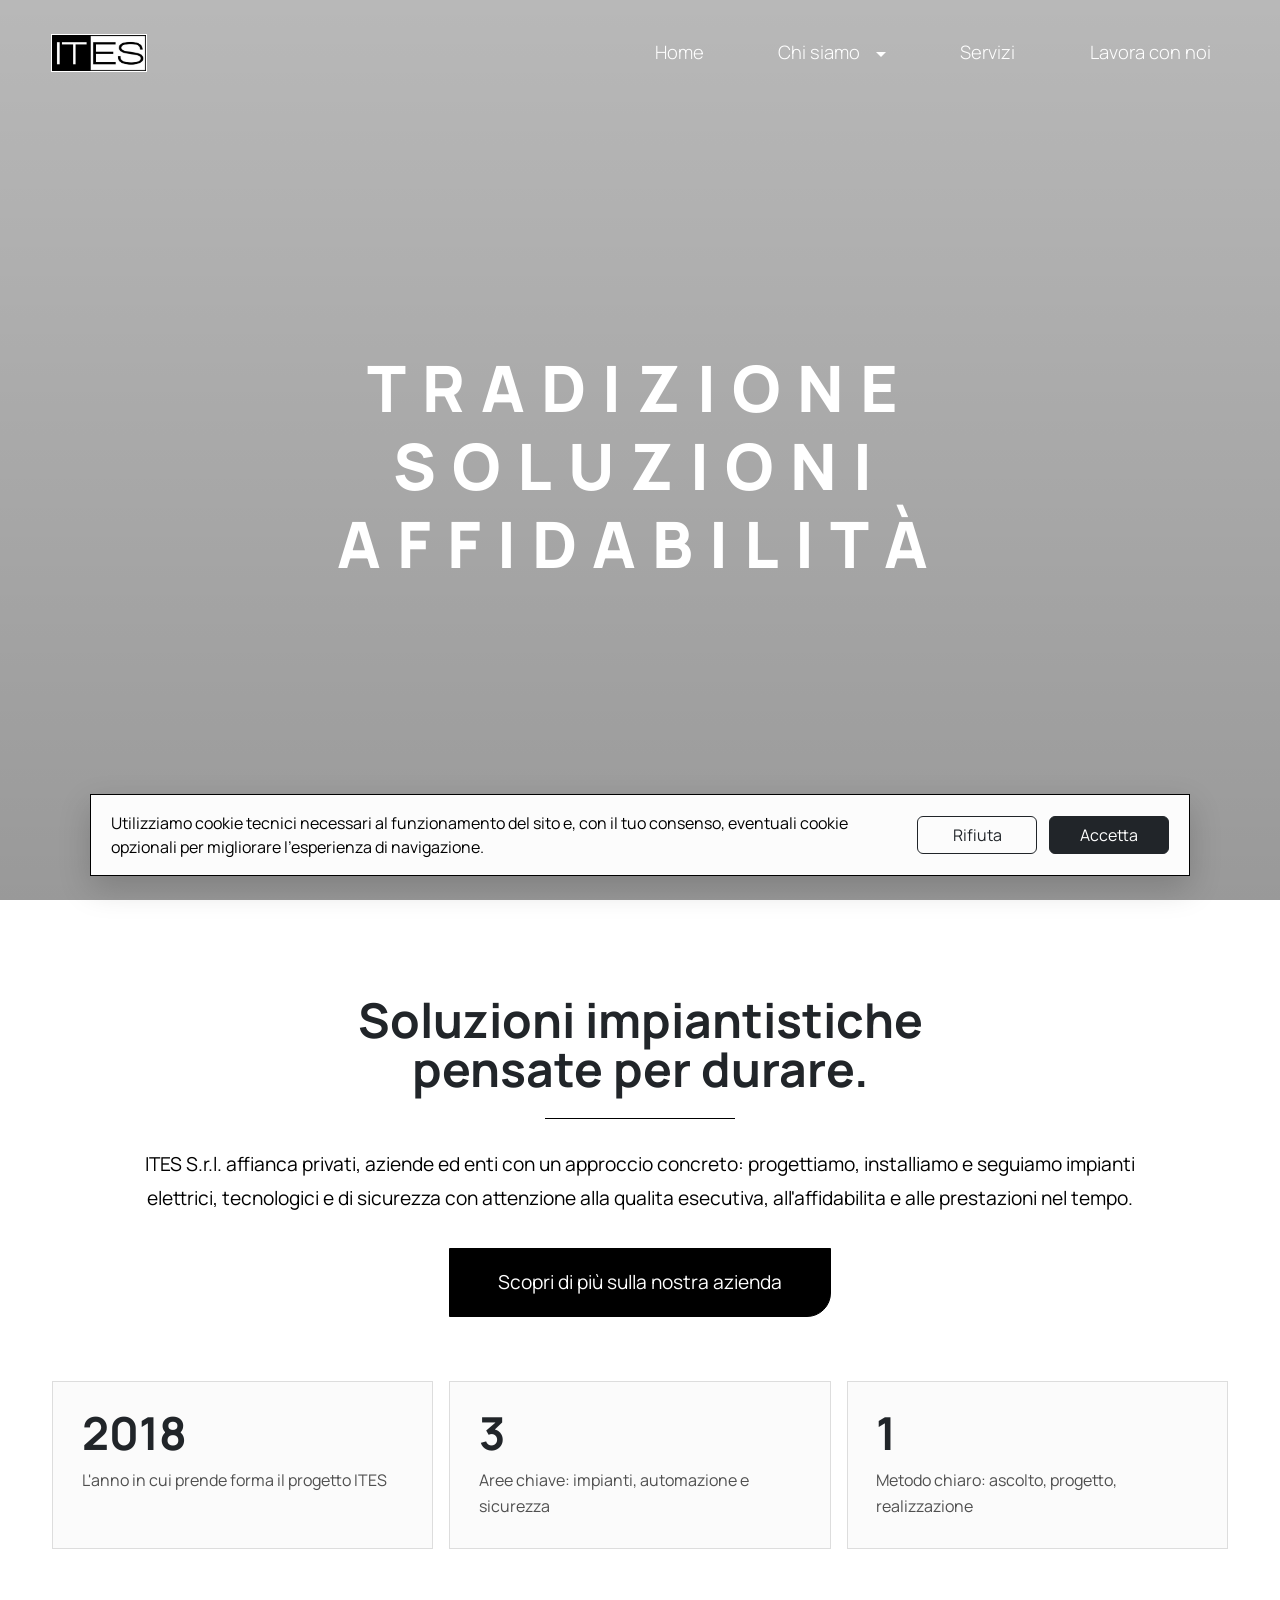
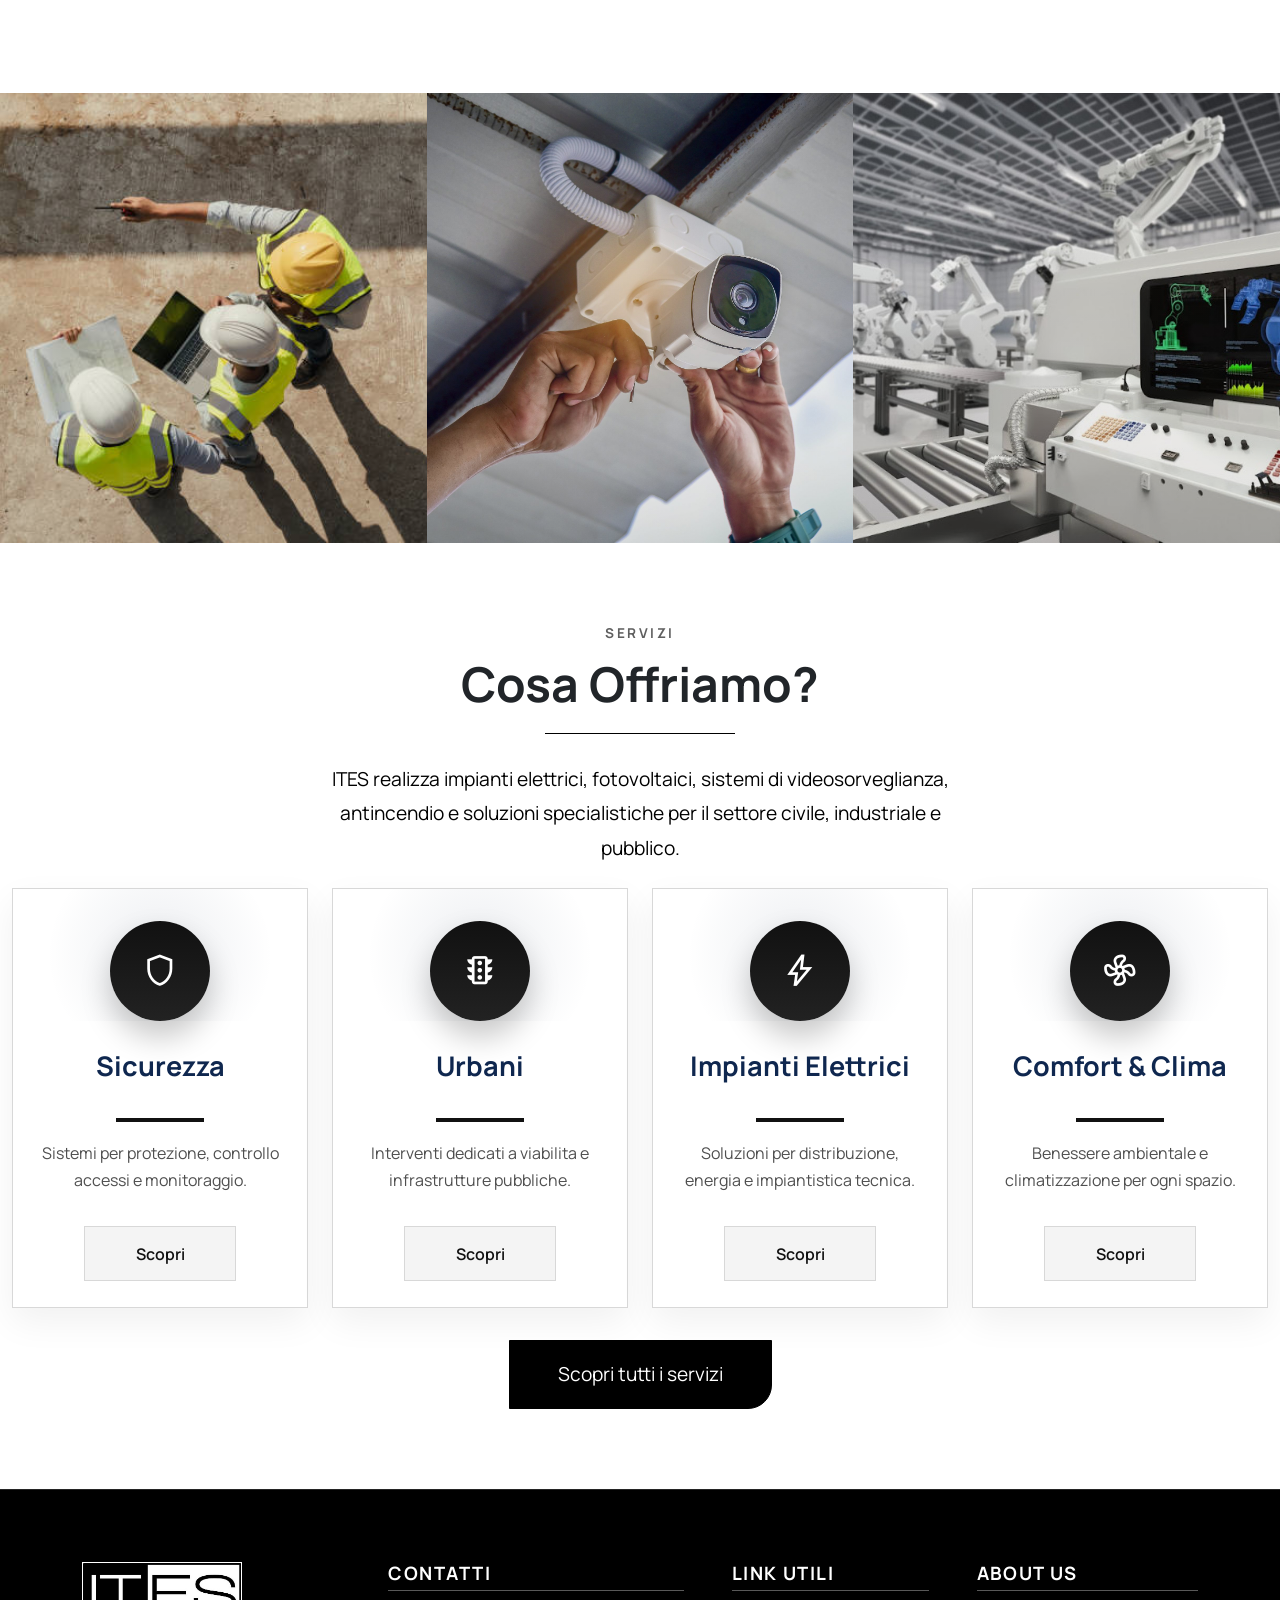
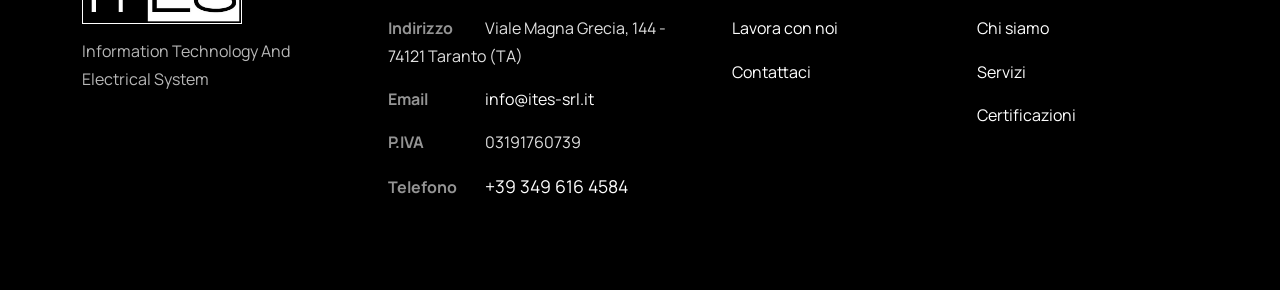
==== index.html @ c0a19227 "fix link servizi index" ====
<!doctype html>
<html lang="it">

<head>
  <meta charset="UTF-8" />
  <meta name="viewport" content="width=device-width, initial-scale=1.0" />
  <link rel="icon" href="res/favicon.svg" type="image/svg+xml" class="logoSito" />

  <title>Home</title>

  <link rel="preconnect" href="https://fonts.googleapis.com" />
  <link rel="preconnect" href="https://fonts.gstatic.com" crossorigin />
  <link href="https://fonts.googleapis.com/css2?family=Manrope:wght@200;300;400;500;600;700;800&display=swap"
    rel="stylesheet" />
  <link rel="stylesheet"
    href="https://fonts.googleapis.com/css2?family=Material+Symbols+Outlined:opsz,wght,FILL,GRAD@20..48,100..700,0..1,-50..200" />
  <link href="https://cdn.jsdelivr.net/npm/bootstrap@5.3.3/dist/css/bootstrap.min.css" rel="stylesheet"
    integrity="sha384-QWTKZyjpPEjISv5WaRU9OFeRpok6YctnYmDr5pNlyT2bRjXh0JMhjY6hW+ALEwIH" crossorigin="anonymous" />
  <link rel="stylesheet" href="css/style.css" />
</head>

<body class="home-page">
  <nav class="navbar sticky-top bg-body-tertiary navbar-expand-lg navbar-light" id="siteNavbar">
    <div class="container-fluid">
      <a class="navbar-brand d-flex align-items-center" href="index.html">
        <img src="res/Brend Logo.jpg" alt="Logo ITES" id="logoBrand" class="img-fluid" style="max-height: 50px" />
      </a>

      <button class="navbar-toggler custom-toggler" type="button" data-bs-toggle="offcanvas"
        data-bs-target="#navbarNavDropdown" aria-controls="navbarNavDropdown" aria-expanded="false"
        aria-label="Toggle navigation">
        <span class="custom-toggler-line"></span>
        <span class="custom-toggler-line"></span>
        <span class="custom-toggler-line"></span>
      </button>

      <div class="offcanvas offcanvas-lg offcanvas-end" tabindex="-1" id="navbarNavDropdown"
        aria-labelledby="navbarNavDropdownLabel">
        <div class="offcanvas-header d-lg-none">
          <img src="/res/Brend Logo.jpg" alt="Logo ITES" id="logoBrand" class="img-fluid" style="max-height: 50px" />
          <button type="button" class="btn-close" data-bs-dismiss="offcanvas" aria-label="Close"></button>
        </div>
        <div class="offcanvas-body">
          <ul class="navbar-nav ms-auto">
            <li class="nav-item">
              <a class="nav-link" aria-current="page" href="index.html">Home</a>
            </li>
            <li class="nav-item dropdown nav-item-dropdown-link">
              <a class="nav-link" href="html/chi-siamo.html">Chi siamo</a>
              <button class="nav-link dropdown-toggle dropdown-toggle-split" type="button" data-bs-toggle="dropdown"
                aria-expanded="false" aria-label="Apri menu Chi siamo"></button>
              <ul class="dropdown-menu">
                <li><a class="dropdown-item" href="html/contatti.html">Contattaci</a></li>
                <li><a class="dropdown-item" href="html/certificazioni.html">Certificazioni</a></li>
              </ul>
            </li>
            <li class="nav-item">
              <a class="nav-link" href="html/servizi.html">Servizi</a>
            </li>
            <li class="nav-item">
              <a class="nav-link" href="html/lavora-con-noi.html">Lavora con noi</a>
            </li>
          </ul>
        </div>
      </div>
    </div>
  </nav>

  <div class="videoHero">
    <video autoplay loop muted playsinline src="res/index/Video ITES index.mp4" class="video col-12"></video>
    <div class="videoHero__overlay">
      <p class="videoHero__line m-0">TRADIZIONE</p>
      <p class="videoHero__line m-0">SOLUZIONI</p>
      <p class="videoHero__line m-0">AFFIDABILITÀ</p>
    </div>
  </div>

  <div class="container container-home">
    <!-- BOZZA HOME -->
    <section class="terzoLivello row home-hero">
      <div class="col-12 pt-5 ">
        <h1 class="titoloPresentazione">Soluzioni impiantistiche pensate per durare.</h1>

        <div class="elementor-divider">
          <span class="elementor-divider-separator"></span>
        </div>

        <p class="testoPresentazione">
          ITES S.r.l. affianca privati, aziende ed enti con un approccio
          concreto: progettiamo, installiamo e seguiamo impianti elettrici,
          tecnologici e di sicurezza con attenzione alla qualita esecutiva,
          all'affidabilita e alle prestazioni nel tempo.
        </p>

        <div class="heroActions">
          <a href="html/chi-siamo.html" class="linkScopri">Scopri di più sulla nostra azienda</a>
        </div>
      </div>
    </section>

    <section class="homeStats row g-3">
      <div class="col-12 col-md-4">
        <article class="statCard">
          <p class="statNumber">2018</p>
          <p class="statLabel">L'anno in cui prende forma il progetto ITES</p>
        </article>
      </div>
      <div class="col-12 col-md-4">
        <article class="statCard">
          <p class="statNumber">3</p>
          <p class="statLabel">Aree chiave: impianti, automazione e sicurezza</p>
        </article>
      </div>
      <div class="col-12 col-md-4">
        <article class="statCard">
          <p class="statNumber">1</p>
          <p class="statLabel">Metodo chiaro: ascolto, progetto, realizzazione</p>
        </article>
      </div>
    </section>
  </div>


  <section class="homeGallery">
    <div class="row g-0 homeGallery__row">
      <div class="col-12 col-lg-4 p-0">
        <a href="/html/chi-siamo.html">
          <article class="valueCard">
            <img src="res/index/Immagine 1.jpg" alt="Lavori realizzati con attenzione e precisione"
              class="valueCard__image" />
            <div class="valueCard__overlay"></div>
            <div class="valueCard__content">
              <h3 class="valueCard__title">Spirito di squadra</h3>
            </div>
          </article>
        </a>
      </div>

      <div class="col-12 col-lg-4 p-0">
        <a href="/html/servizi.html">
          <article class="valueCard">
            <img src="res/index/Immagine 2.jpg" alt="Interventi eseguiti con competenza tecnica"
              class="valueCard__image" />
            <div class="valueCard__overlay"></div>
            <div class="valueCard__content">
              <h3 class="valueCard__title">Affidabilita</h3>
            </div>
          </article>
        </a>
      </div>

      <div class="col-12 col-lg-4 p-0">
        <a href="/html/certificazioni.html">
          <article class="valueCard">
            <img src="res/index/Immagine 3.jpg" alt="Collaborazione e coordinamento sul campo"
              class="valueCard__image" />
            <div class="valueCard__overlay"></div>
            <div class="valueCard__content">
              <h3 class="valueCard__title">Eccellenza</h3>
            </div>
          </article>
        </a>
      </div>
    </div>
  </section>

  <div class="container container-home">
    <section class="homeServices row g-0">
      <div class="col-12">
        <div class="homeServices__content">
          <p class="eyebrowHome">Servizi</p>
          <h2 class="titoloPresentazione homeServices__title">Cosa Offriamo?</h2>
          <span class="elementor-divider-separator homeServices__divider text-center"></span>
          <p class="testoPresentazione homeServices__text">
            ITES realizza impianti elettrici, fotovoltaici, sistemi di videosorveglianza, antincendio e soluzioni
            specialistiche per il settore civile, industriale e pubblico.
          </p>

          <div class="homeServices__sectors" aria-label="Settori di servizio ITES">
            <article class="homeServiceSectorCard">
              <div class="homeServiceSectorCard__media">
                <span class="material-symbols-outlined homeServiceSectorCard__icon">shield</span>
              </div>
              <div class="homeServiceSectorCard__body">
                <h3 class="homeServiceSectorCard__title">Sicurezza</h3>
                <span class="homeServiceSectorCard__divider"></span>
                <p class="homeServiceSectorCard__text">Sistemi per protezione, controllo accessi e monitoraggio.</p>
                <a href="html/servizi/sicurezza.html" class="homeServiceSectorCard__link">Scopri</a>
              </div>
            </article>

            <article class="homeServiceSectorCard">
              <div class="homeServiceSectorCard__media">
                <span class="material-symbols-outlined homeServiceSectorCard__icon">traffic</span>
              </div>
              <div class="homeServiceSectorCard__body">
                <h3 class="homeServiceSectorCard__title">Urbani</h3>
                <span class="homeServiceSectorCard__divider"></span>
                <p class="homeServiceSectorCard__text">Interventi dedicati a viabilita e infrastrutture pubbliche.</p>
                <a href="html/servizi/urbani.html" class="homeServiceSectorCard__link">Scopri</a>
              </div>
            </article>

            <article class="homeServiceSectorCard">
              <div class="homeServiceSectorCard__media">
                <span class="material-symbols-outlined homeServiceSectorCard__icon">bolt</span>
              </div>
              <div class="homeServiceSectorCard__body">
                <h3 class="homeServiceSectorCard__title">Impianti Elettrici</h3>
                <span class="homeServiceSectorCard__divider"></span>
                <p class="homeServiceSectorCard__text">Soluzioni per distribuzione, energia e impiantistica tecnica.</p>
                <a href="html/servizi/elettrici.html" class="homeServiceSectorCard__link">Scopri</a>
              </div>
            </article>

            <article class="homeServiceSectorCard">
              <div class="homeServiceSectorCard__media">
                <span class="material-symbols-outlined homeServiceSectorCard__icon">mode_fan</span>
              </div>
              <div class="homeServiceSectorCard__body">
                <h3 class="homeServiceSectorCard__title">Comfort &amp; Clima</h3>
                <span class="homeServiceSectorCard__divider"></span>
                <p class="homeServiceSectorCard__text">Benessere ambientale e climatizzazione per ogni spazio.</p>
                <a href="html/servizi/comfort-clima.html" class="homeServiceSectorCard__link">Scopri</a>
              </div>
            </article>
          </div>

          <div class="heroActions homeServices__actions">
            <a href="html/servizi.html" class="linkScopri">Scopri tutti i servizi</a>
          </div>
        </div>
      </div>
    </section>
  </div>


  <footer class="site-footer site-footer--home">
    <div class="container site-footer__inner">
      <div class="site-footer__brand">
        <img src="res/Brend Logo.jpg" alt="Logo ITES" class="site-footer__logo-image" />
        <p class="site-footer__tagline">Information Technology And Electrical System</p>
      </div>

      <div class="site-footer__section">
        <h5 class="site-footer__title">Contatti</h5>
        <ul class="site-footer__list list-unstyled">
          <li><span class="site-footer__label">Indirizzo</span> Viale Magna Grecia, 144 - 74121 Taranto (TA)</li>
          <li><span class="site-footer__label">Email</span> <a href="mailto:info@ites-srl.it"
              class="footer-link">info@ites-srl.it</a></li>
          <li><span class="site-footer__label">P.IVA</span> 03191760739</li>
          <li><span class="site-footer__label">Telefono</span> <a href="tel:+393496164584"
              class="site-footer__phone footer-link">+39 349 616 4584</a></li>
        </ul>
      </div>

      <div class="site-footer__section">
        <h5 class="site-footer__title">Link Utili</h5>
        <ul class="site-footer__list list-unstyled">
          <li><a href="html/lavora-con-noi.html" class="footer-link">Lavora con noi</a></li>
          <li><a href="html/contatti.html" class="footer-link">Contattaci</a></li>
        </ul>
      </div>

      <div class="site-footer__section">
        <h5 class="site-footer__title">About Us</h5>
        <ul class="site-footer__list list-unstyled">
          <li><a href="html/chi-siamo.html" class="footer-link">Chi siamo</a></li>
          <li><a href="html/servizi.html" class="footer-link">Servizi</a></li>
          <li><a href="html/certificazioni.html" class="footer-link">Certificazioni</a></li>
        </ul>
      </div>
    </div>
  </footer>

  <div id="cookieBanner" class="cookie-banner" role="dialog" aria-live="polite" aria-label="Preferenze cookie" hidden>
    <div class="cookie-banner__content">
      <p class="cookie-banner__text">
        Utilizziamo cookie tecnici necessari al funzionamento del sito e, con
        il tuo consenso, eventuali cookie opzionali per migliorare
        l'esperienza di navigazione.
      </p>
      <div class="cookie-banner__actions">
        <button type="button" id="rejectCookies" class="btn btn-outline-dark cookie-banner__button">
          Rifiuta
        </button>
        <button type="button" id="acceptCookies" class="btn btn-dark cookie-banner__button">
          Accetta
        </button>
      </div>
    </div>
  </div>

  <script src="https://cdn.jsdelivr.net/npm/bootstrap@5.3.3/dist/js/bootstrap.bundle.min.js"
    integrity="sha384-YvpcrYf0tY3lHB60NNkmXc5s9fDVZLESaAA55NDzOxhy9GkcIdslK1eN7N6jIeHz"
    crossorigin="anonymous"></script>
  <script src="js/script.js"></script>
</body>

</html>
---- css/style.css ----
/** {
  outline: 1px solid red;
}*/

::selection {
  color: white;
  /* testo nero molto trasparente */
  background: rgba(0, 0, 0, 0.745);
  /* sfondo quasi invisibile */
}

.titolo-principale {
  font-family: "Manrope", sans-serif;
  font-weight: 200;
}

/******************* ELEMENTI COMUNI NELLE PAGINE *******************/

body,
button,
input,
select,
textarea {
  font-family: "Manrope", sans-serif;
}

/*NAVBAR*/
.navbar {
  position: fixed;
  top: 0;
  left: 0;
  width: 100%;
  background-color: transparent !important;
  padding: 10px 20px;
  align-items: center;
  transition: background-color 0.25s ease, box-shadow 0.25s ease;
  z-index: 1030;
  box-shadow: none;
}

.navbar.navbar-scrolled {
  background-color: rgb(0, 0, 0) !important;
  box-shadow: 0 10px 30px rgba(0, 0, 0, 0.18);
}

.navbar-toggler {
  border: none;
  border-radius: 0;
  background: transparent;
  box-shadow: none !important;
  margin-left: 0;
  padding: 0;
}

#logoBrand {
  width: 6rem;
  cursor: pointer;
  border: 1px solid white;
  margin: 1.2rem;
}

.navbar-brand {
  color: #ffffff !important;
  font-weight: bold;
}

.navbar-toggler:focus {
  box-shadow: none;
}

.custom-toggler {
  width: 2.25rem;
  height: 2.25rem;
  display: inline-flex;
  flex-direction: column;
  justify-content: center;
  align-items: center;
  gap: 0.32rem;
}

.custom-toggler-line {
  display: block;
  width: 1.85rem;
  height: 2px;
  background-color: #ffffff;
  transition: transform 0.3s ease, opacity 0.25s ease;
  transform-origin: center;
}

.custom-toggler[aria-expanded="true"] .custom-toggler-line:nth-child(1) {
  transform: translateY(6.7px) rotate(45deg);
}

.custom-toggler[aria-expanded="true"] .custom-toggler-line:nth-child(2) {
  opacity: 0;
}

.custom-toggler[aria-expanded="true"] .custom-toggler-line:nth-child(3) {
  transform: translateY(-6.7px) rotate(-45deg);
}

/* Navbar Links */
.navbar-nav {
  display: flex;
  justify-content: end;
  flex: 1;
}

.nav-link {
  border-bottom: 1px solid transparent;
  color: #ffffff !important;
  font-weight: 300;
  font-size: clamp(0.95rem, 0.45vw + 0.8rem, 1.15rem);
  margin: 0 26px;
  text-align: center;
  transition: border-color 0.3s ease, color 0.3s ease;
  padding-left: 0.7rem !important;
  padding-right: 0.7rem !important;
  white-space: nowrap;
}

.nav-link:hover {
  color: #ced4da !important;
  border-color: white;
}

.nav-item-dropdown-link {
  display: flex;
  align-items: center;
}

.nav-item-dropdown-link > .nav-link {
  margin-right: 0;
  padding-right: 0.35rem !important;
}

.navbar .dropdown-toggle {
  border: 0;
  background: transparent;
  box-shadow: none;
  margin: 0 26px 0 0;
  padding-left: 0.2rem !important;
  padding-right: 0.7rem !important;
}

.navbar .dropdown-toggle::after {
  margin-left: 0.45rem;
  vertical-align: 0.12em;
}

.navbar .dropdown-toggle:focus {
  box-shadow: none;
}

.navbar .dropdown-menu {
  background-color: rgba(0, 0, 0, 0.92);
  border: 1px solid rgba(255, 255, 255, 0.14);
  border-radius: 0;
  min-width: 13rem;
  padding: 0.4rem 0;
}

.navbar .dropdown-item {
  color: #ffffff;
  font-weight: 300;
  padding: 0.7rem 1rem;
  transition: background-color 0.25s ease, color 0.25s ease;
}

.navbar .dropdown-item:hover,
.navbar .dropdown-item:focus {
  color: #ced4da;
  background-color: rgba(255, 255, 255, 0.08);
}

@media (min-width: 992px) and (max-width: 1200px) {
  #logoBrand {
    width: 4.8rem;
    margin: 0.6rem;
  }

  .nav-link {
    font-size: 1.15rem;
    margin: 0 20px;
    padding-left: 0.35rem !important;
    padding-right: 0.35rem !important;
    white-space: nowrap;
  }

  .navbar .dropdown-toggle {
    margin-right: 20px;
    padding-right: 0.35rem !important;
  }
}

/* Offcanvas Menu */
.offcanvas {
  background-color: black !important;
  color: #ffffff;
}

.offcanvas .btn-close,
.offcanvas-lg .btn-close {
  filter: invert(1);
}

@media (max-width: 991.98px) {
  .offcanvas-lg {
    background-color: black !important;
    color: #ffffff;
    width: 320px !important;
  }

  .offcanvas-lg .offcanvas-body {
    padding: 1.5rem;
  }

  .offcanvas-lg .navbar-nav {
    align-items: stretch;
  }

  .offcanvas-lg .nav-link {
    margin: 0;
    padding: 0.95rem 0 !important;
    text-align: left;
    border-bottom: 1px solid rgba(255, 255, 255, 0.12);
  }

  .offcanvas-lg .nav-item-dropdown-link {
    display: flex;
    flex-wrap: wrap;
    align-items: center;
    border-bottom: 1px solid rgba(255, 255, 255, 0.12);
  }

  .offcanvas-lg .nav-item-dropdown-link > .nav-link {
    flex: 1;
    padding-bottom: 0.95rem !important;
    border-bottom: 0;
  }

  .offcanvas-lg .dropdown-toggle {
    display: inline-flex;
    align-items: center;
    justify-content: center;
    width: auto;
    margin: 0;
    padding: 0.95rem 0 0.95rem 0.75rem !important;
    text-align: center;
    border-bottom: 0;
  }

  .offcanvas-lg .dropdown-toggle::after {
    margin: 0;
  }

  .offcanvas-lg .dropdown-menu {
    background-color: transparent;
    border: 0;
    flex-basis: 100%;
    padding: 0 0 0.5rem 1rem;
    min-width: 100%;
  }

  .offcanvas-lg .dropdown-item {
    padding: 0.65rem 0;
    border-bottom: 1px solid rgba(255, 255, 255, 0.08);
  }
}

/*FOOTER*/

.site-footer {
  color: white;
  background-color: black;
  border-top: 1px solid rgba(255, 255, 255, 0.14);
  padding: 4.5rem 0;
}

.site-footer__inner {
  display: grid;
  grid-template-columns: 1.05fr 1.2fr 0.8fr 0.9fr;
  gap: 3rem;
  align-items: start;
}

.site-footer__brand,
.site-footer__section {
  min-width: 0;
}

.site-footer__logo-image {
  display: block;
  width: min(160px, 100%);
  height: auto;
  margin-bottom: 0.9rem;
  border: 1px solid white;
}

.site-footer__tagline {
  max-width: 18rem;
  margin: 0;
  font-size: 1rem;
  line-height: 1.7;
  color: rgba(255, 255, 255, 0.72);
}

.site-footer__title {
  margin: 0 0 1.5rem;
  padding-bottom: 0.4rem;
  border-bottom: 1px solid rgba(255, 255, 255, 0.35);
  font-size: 1.15rem;
  font-weight: 700;
  letter-spacing: 0.08em;
  text-transform: uppercase;
  color: white;
}

.site-footer__list {
  margin: 0;
}

.site-footer__list li {
  margin-bottom: 1rem;
  line-height: 1.7;
  color: rgba(255, 255, 255, 0.88);
}

.site-footer__label {
  display: inline-block;
  min-width: 5.5rem;
  margin-right: 0.35rem;
  font-weight: 700;
  color: rgba(255, 255, 255, 0.58);
}

.site-footer__phone {
  display: inline-block;
  font-size: 1.1rem;
  font-weight: 700;
}

.cookie-banner {
  position: fixed;
  right: 1.5rem;
  bottom: 1.5rem;
  left: 1.5rem;
  z-index: 1055;
}

.cookie-banner__content {
  display: flex;
  align-items: center;
  justify-content: space-between;
  gap: 1.25rem;
  max-width: 1100px;
  margin: 0 auto;
  padding: 1rem 1.25rem;
  background-color: rgba(255, 255, 255, 0.97);
  border: 1px solid black;
  box-shadow: 0 12px 32px rgba(0, 0, 0, 0.18);
}

.cookie-banner__text {
  margin: 0;
  color: black;
}

.cookie-banner__actions {
  display: flex;
  flex-shrink: 0;
  gap: 0.75rem;
}

.cookie-banner__button {
  min-width: 120px;
}

@media (max-width: 768px) {
  .cookie-banner {
    right: 1rem;
    bottom: 1rem;
    left: 1rem;
  }

  .cookie-banner__content {
    flex-direction: column;
    align-items: stretch;
  }

  .cookie-banner__actions {
    flex-direction: column;
  }

  .cookie-banner__button {
    width: 100%;
  }

  .site-footer {
    padding: 3rem 0;
  }

  .site-footer__inner {
    grid-template-columns: 1fr;
    gap: 2rem;
  }

  .site-footer__title {
    margin-bottom: 1rem;
  }

  .site-footer__label {
    min-width: 0;
    display: block;
    margin-bottom: 0.2rem;
  }
}

footer li,
.footer-link {
  font-weight: 400;
}

.footer-link {
  color: white;
  text-decoration: none;
  transition: 0.3s ease;
}

.footer-link:hover {
  color: rgba(255, 255, 255, 0.7);
}

/******************* INDEX *******************/

/*video*/

.videoHero {
  position: relative;
}

.videoHero::after {
  content: "";
  position: absolute;
  inset: 0;
  background: linear-gradient(180deg, rgba(0, 0, 0, 0.28) 0%, rgba(0, 0, 0, 0.4) 100%);
  pointer-events: none;
}

.video {
  width: 100%;
  height: 100vh;
  object-fit: cover;
  display: block;
  filter: brightness(90%);
}

.videoHero__overlay {
  position: absolute;
  inset: 0;
  z-index: 1;
  display: flex;
  flex-direction: column;
  align-items: center;
  justify-content: center;
  gap: 0.85rem;
  padding: 2rem;
  text-align: center;
}

.videoHero__line {
  font-family: Manrope, sans-serif;
  font-size: 5vw;
  font-weight: 900;
  color: white;
  max-height: 5vw;
  letter-spacing: 1rem;
  user-select: none;
}

/*introduzione*/

.container-home {
  max-width: 1440px;
}

.home-hero {
  align-items: stretch;
  margin: 3rem 0 0;
  justify-content: center;
  text-align: center;
}

.eyebrowHome,
.heroHighlightLabel {
  font-size: 0.85rem;
  font-weight: 700;
  letter-spacing: 0.18em;
  text-transform: uppercase;
}

.eyebrowHome {
  margin-bottom: 1rem;
  color: #5f5f5f;
  align-self: center;
}

.titoloPresentazione {
  margin-top: 0;
  margin-bottom: 1.5rem;
  font-family: Manrope, sans-serif;
  font-size: 3rem;
  font-weight: 700;
  line-height: 1.02;
  white-space: normal;
  max-width: 22ch;
  margin-left: auto;
  margin-right: auto;
  align-self: center;
}

.elementor-divider-separator {
  display: block;
  width: min(30%, 190px);
  height: 1px;
  background-color: black;
  margin: 0 auto;
}

@keyframes opacyEffect {
  from {
    opacity: 0;
  }

  to {
    opacity: 1;
  }
}

.terzoLivello {
  animation: opacyEffect 1.5s;
}

.testoPresentazione {
  font-size: 1.2rem;
  margin: 1.75rem 0 0;
  color: black;
  line-height: 1.8;
  max-width: 84ch;
  text-align: center;
  margin-left: auto;
  margin-right: auto;
}

.heroActions {
  display: flex;
  flex-wrap: wrap;
  gap: 1rem;
  margin-top: 2rem;
  margin-bottom: 2rem;
  justify-content: center;
}

.linkScopri {
  background-color: black;
  font-size: 1.2rem;
  border: 1px solid black;
  border-radius: 0 0 1.5rem 0;
  padding: 1.2rem 3rem;
  color: white;
  margin: 0;
  text-decoration: none;
  transition: all 0.5s ease;
  width: fit-content;
  display: inline-flex;
  align-items: center;
  justify-content: center;
  text-align: center;
}

.linkScopri:hover {
  background-color: transparent;
  color: black;
  border-color: black;
}

.homeStats {
  margin: 1rem 0 4rem;
}

.homeGallery {
  padding-bottom: 5rem;
  padding-top: 5rem;
}

.homeGallery__row {
  --bs-gutter-x: 0;
  --bs-gutter-y: 0;
}

@media (min-width: 1200px) {

  .home-hero,
  .homeStats,
  .homeSection,
  .cards-container {
    padding-left: 2rem;
    padding-right: 2rem;
  }
}

.statCard {
  height: 100%;
  padding: 1.8rem;
  border: 1px solid #dddddd;
  background-color: #fbfbfb;
}

.statNumber {
  margin: 0 0 0.75rem;
  font-size: clamp(2rem, 1.8vw + 1.4rem, 3rem);
  font-weight: 700;
  line-height: 1;
}

.statLabel {
  margin: 0;
  line-height: 1.6;
  color: #4f4f4f;
}

.homeSection {
  margin: 0 0 4rem;
}

.homeServices {
  margin: 0 0 5rem;
}

.homeServices__content {
  height: 100%;
  display: flex;
  flex-direction: column;
  justify-content: center;
  align-items: center;
  text-align: center;
}

.homeServices__title,
.homeServices__text {
  margin-left: auto;
  margin-right: auto;
  text-align: center;
}

.homeServices__title {
  max-width: 12ch;
}

.homeServices__divider {
  margin: 0 auto 1.75rem;
  align-self: center;
}

.homeServices__text {
  max-width: 56ch;
  margin-top: 0;
  align-self: center;
}

.homeServices__sectors {
  display: grid;
  grid-template-columns: repeat(4, minmax(0, 1fr));
  gap: 1.5rem;
  width: min(100%, 84rem);
  margin-top: 1.4rem;
}

.homeServiceSectorCard {
  display: flex;
  flex-direction: column;
  min-height: 100%;
  border: 1px solid #d8d8d8;
  background-color: #ffffff;
  box-shadow: 0 14px 34px rgba(0, 0, 0, 0.06);
  overflow: hidden;
}

.homeServiceSectorCard__media {
  position: relative;
  display: flex;
  align-items: center;
  justify-content: center;
  padding: 2rem 1.5rem 0;
  background:
    radial-gradient(circle at center, rgba(15, 39, 79, 0.08) 0%, rgba(15, 39, 79, 0) 70%);
}

.homeServiceSectorCard__icon {
  display: inline-flex;
  align-items: center;
  justify-content: center;
  width: 6.25rem;
  height: 6.25rem;
  border-radius: 999px;
  background: linear-gradient(180deg, #111111 0%, #222222 100%);
  color: #ffffff;
  font-size: 2.35rem;
  box-shadow: 0 16px 30px rgba(0, 0, 0, 0.22);
  user-select: none;
  transition: transform 0.3s ease, box-shadow 0.3s ease;
}

.homeServiceSectorCard:hover .homeServiceSectorCard__icon {
  animation: homeServicePulse 1s ease-out;
  box-shadow: 0 18px 36px rgba(0, 0, 0, 0.28);
}

@keyframes homeServicePulse {
  0% {
    transform: scale(1);
  }

  35% {
    transform: scale(1.08);
  }

  100% {
    transform: scale(1);
  }
}

.homeServiceSectorCard__body {
  display: flex;
  flex: 1;
  flex-direction: column;
  align-items: center;
  padding: 1.85rem 1.35rem 1.6rem;
  text-align: center;
}

.homeServiceSectorCard__title {
  margin: 0;
  min-height: 3.2rem;
  font-size: clamp(1.35rem, 0.8vw + 1.05rem, 1.9rem);
  font-weight: 700;
  line-height: 1.15;
  color: #0f274f;
}

.homeServiceSectorCard__divider {
  display: block;
  width: 5.5rem;
  height: 4px;
  margin: 1rem auto 1.15rem;
  background-color: #111111;
}

.homeServiceSectorCard__text {
  margin: 0;
  color: #4f4f4f;
  line-height: 1.7;
}

.homeServiceSectorCard__link {
  display: inline-flex;
  align-items: center;
  justify-content: center;
  min-width: 9.5rem;
  margin-top: 2rem;
  padding: 0.9rem 1.2rem;
  border: 1px solid #d8d8d8;
  background-color: #f4f4f4;
  color: #111111;
  font-weight: 600;
  text-decoration: none;
  transition: background-color 0.25s ease, color 0.25s ease, border-color 0.25s ease;
}

.homeServiceSectorCard__link:hover {
  background-color: #111111;
  border-color: #111111;
  color: #ffffff;
}

.homeServices__list {
  display: flex;
  flex-wrap: wrap;
  gap: 0.9rem;
  margin-top: 1rem;
}

.homeServices__actions {
  margin-bottom: 0;
  justify-content: center;
}

@media (max-width: 767.98px) {
  .homeServices__sectors {
    grid-template-columns: 1fr;
  }

  .homeServiceSectorCard__icon {
    width: 5.5rem;
    height: 5.5rem;
    font-size: 2rem;
  }
}

@media (min-width: 768px) and (max-width: 1199.98px) {
  .homeServices__sectors {
    grid-template-columns: repeat(2, minmax(0, 1fr));
  }
}

.homeServices__media {
  position: relative;
  height: 100%;
  min-height: 420px;
  margin: 0;
  overflow: hidden;
  background-color: black;
}

.homeServices__media::after {
  content: "";
  position: absolute;
  inset: 0;
  background: linear-gradient(180deg, rgba(0, 0, 0, 0.04) 0%, rgba(0, 0, 0, 0.35) 100%);
}

.homeServices__image {
  width: 100%;
  height: 100%;
  min-height: 400px;
  display: block;
  object-fit: cover;
}

.homeTicker {
  margin: 1rem 0 4rem;
  overflow: hidden;
  border-top: 1px solid #d8d8d8;
  border-bottom: 1px solid #d8d8d8;
  background-color: #f7f7f7;
}

.homeTicker__track {
  display: flex;
  align-items: center;
  white-space: nowrap;
  width: max-content;
  will-change: transform;
  animation: homeTickerScroll 24s linear infinite;
}

.homeTicker__group {
  display: flex;
  align-items: center;
  gap: 1.5rem;
  flex-shrink: 0;
  padding: 1rem 0;
}

.homeTicker__text {
  font-size: clamp(1rem, 0.8vw + 0.8rem, 1.35rem);
  font-weight: 700;
  letter-spacing: 0.14em;
  text-transform: uppercase;
  color: #1e1e1e;
}

.homeTicker__separator {
  width: 3.5rem;
  height: 1px;
  background-color: #9f9f9f;
  transform: rotate(-18deg);
}

@keyframes homeTickerScroll {
  from {
    transform: translateX(0);
  }

  to {
    transform: translateX(-50%);
  }
}

.homeCertifications {
  margin: 0 0 5rem;
}

.homeCertifications__panel {
  padding: 0;
}

.homeCertifications__intro {
  margin-bottom: 2.5rem;
  text-align: center;
}

.homeCertifications__title {
  max-width: 14ch;
  margin-left: auto;
  margin-right: auto;
}

.homeCertifications__divider {
  margin-bottom: 1.75rem;
}

.homeCertifications__text {
  max-width: 68ch;
}

.homeCertifications__grid {
  margin-bottom: 1.5rem;
}

.homeCertificationCard {
  height: 100%;
  border: 1px solid #dddddd;
  background-color: #fbfbfb;
  overflow: hidden;
  transition: transform 0.35s ease, box-shadow 0.35s ease;
}

.homeCertificationCard:hover {
  transform: translateY(-0.35rem);
  box-shadow: 0 12px 30px rgba(0, 0, 0, 0.08);
}

.homeCertificationCard__image {
  width: 100%;
  aspect-ratio: 4 / 3;
  object-fit: cover;
  display: block;
}

.homeCertificationCard__body {
  padding: 1.35rem 1.25rem 1.5rem;
}

.homeCertificationCard__code,
.homeCertificationCard__label {
  margin: 0;
}

.homeCertificationCard__code {
  font-size: 1rem;
  font-weight: 700;
}

.homeCertificationCard__label {
  margin-top: 0.65rem;
  line-height: 1.6;
  color: #4f4f4f;
}

.homeCertifications__actions {
  justify-content: center;
}

.sectionText {
  max-width: 62ch;
  margin: 0 auto 2rem;
  line-height: 1.8;
  color: #4f4f4f;
}

.sectorPills {
  display: flex;
  flex-wrap: wrap;
  gap: 0.9rem;
  justify-content: center;
}

.sectorPill:hover {
  background-color: #f0f0f0;
  border-color: #b3b3b3;
  cursor: pointer;
  transition: all 0.3s ease;
}

.sectorPill {
  padding: 0.85rem 1.15rem;
  border: 1px solid #d6d6d6;
  background-color: white;
  font-size: 0.98rem;
}

.valueCard {
  position: relative;
  overflow: hidden;
  min-height: 450px;
  background-color: black;
}

.valueCard__image {
  width: 100%;
  height: 450px;
  object-fit: cover;
  display: block;
  transition: transform 0.6s ease;
}

.valueCard__overlay {
  position: absolute;
  inset: 0;
  background: linear-gradient(180deg, rgba(0, 0, 0, 0.08) 0%, rgba(0, 0, 0, 0.3) 100%);
  opacity: 0.35;
  transition: opacity 0.4s ease, background 0.4s ease;
}

.valueCard__content {
  position: absolute;
  inset: 0;
  display: flex;
  align-items: center;
  justify-content: center;
  padding: 1.5rem;
  text-align: center;
  opacity: 0;
  transform: translateY(18px);
  transition: opacity 0.4s ease, transform 0.4s ease;
}

.valueCard__title {
  margin: 0;
  color: white;
  font-size: clamp(1.7rem, 1vw + 1.3rem, 2.4rem);
  font-weight: 500;
  line-height: 1.1;
}

.valueCard:hover .valueCard__image {
  transform: scale(1.04);
}

.valueCard:hover .valueCard__overlay,
.valueCard:focus-within .valueCard__overlay {
  opacity: 1;
  background: linear-gradient(180deg, rgba(0, 0, 0, 0.2) 0%, rgba(0, 0, 0, 0.72) 100%);
}

.valueCard:hover .valueCard__content,
.valueCard:focus-within .valueCard__content {
  opacity: 1;
  transform: translateY(0);
}

@media (hover: none) {
  .valueCard__overlay {
    opacity: 1;
    background: linear-gradient(180deg, rgba(0, 0, 0, 0.2) 0%, rgba(0, 0, 0, 0.72) 100%);
  }

  .valueCard__content {
    opacity: 1;
    transform: translateY(0);
  }
}

/*cards*/

@keyframes fromD {
  0% {
    opacity: 0;
    transform: translateX(100%);
  }

  100% {
    opacity: 1;
    transform: translateX(0%);
  }
}

.cards-container {
  animation: fromD 1.5s ease;
  margin-bottom: 4rem;
}

.cards-container div.col-12 {
  display: flex;
  margin-bottom: 4rem;
}

.card {
  border: 1px solid black;
  display: flex;
  flex-direction: column;
  align-items: center;
  justify-content: flex-start;
  width: 100%;
  height: 100%;
  min-height: 24rem;
  padding: 1rem;
  transition: 0.5s ease;
  box-shadow: 2.5px 5px 6px #888888;
}

.card-body {
  display: flex;
  flex: 1;
  flex-direction: column;
  align-items: center;
  width: 100%;
}

.titoloCard,
.card-text {
  text-align: start;
}

.card:hover {
  background-color: rgba(211, 211, 211, 0.76);
  border-color: rgba(130, 130, 130, 0.76);
  transform: translateY(-0.5rem);
}

.logo,
.titoloCard,
.card-text {
  color: black;
}

.logo,
.titoloCard {
  justify-self: center;
  margin: 0.6rem;
}

.logo {
  font-size: 3rem;
  user-select: none;
}

.percheSceglierci {
  margin-bottom: 5rem;
}

.card-sx,
.card-dx {
  background-color: black;
  padding: 2rem;
  width: 100%;
  border-radius: 25px;
}

.homeCta {
  align-items: center;
  padding: 2.5rem;
  background-color: #f5f5f5;
}

.homeCtaActions {
  display: flex;
  justify-content: flex-start;
}

/******************* CHI SIAMO *******************/

div.titolo-pagina-chiSiamo.row {
  --bs-gutter-x: 0;
}

.titolo-pagina-chiSiamo {
  position: relative;
  overflow: hidden;
  display: flex;
  align-items: center;
  justify-content: center;
  background-image: url("../res/chi-siamo/Immagine Team.jpg");
  background-attachment: fixed;
  background-repeat: no-repeat;
  background-size: cover;
  background-position: center;
  isolation: isolate;
  min-height: 50rem;
  padding: 6rem 1.5rem;
}

.titolo-pagina-chiSiamo::before {
  content: "";
  position: absolute;
  inset: 0;
  background: linear-gradient(180deg, rgba(0, 0, 0, 0.28) 0%, rgba(0, 0, 0, 0.48) 100%);
  z-index: -1;
}

.titolo-pagina-chiSiamo .col {
  position: relative;
  z-index: 1;
}

.about-page {
  background-color: #fafafa;
}

.about-hero {
  padding: 0 1rem;
}

.about-title-main {
  color: white;
  font-size: clamp(3.2rem, 6vw, 4.8rem);
}

.elementor-divider-separatorTitoloChiSiamo {
  display: block;
  width: min(18rem, 42%);
  height: 1px;
  margin: 1.75rem auto 0;
  background-color: rgba(255, 255, 255, 0.9);
}

.logo-itesChiSiamo {
  display: block;
  width: min(230px, 48%);
  height: auto;
  margin: 0 auto;
  margin-bottom: 2rem;
}

.presentazioneITES {
  margin-bottom: 4.5rem;
}

.faseChiSiamo {
  margin-bottom: 1rem;
  font-family: Manrope, sans-serif;
  font-size: clamp(1.8rem, 1.4vw + 1.2rem, 2.8rem);
  font-weight: 300;
  letter-spacing: -0.02em;
  line-height: 1.12;
}

.elementor-divider-separatorChiSiamo {
  display: block;
  width: min(24rem, 56%);
  height: 1px;
  margin: 0 auto 1.75rem;
  background-color: black;
}

.testoChiSiamo {
  max-width: 72ch;
  margin: 0 auto;
  font-size: 1.08rem;
  line-height: 1.8;
  color: #222222;
}

.timeLineITES {
  display: flex;
  justify-content: center;
  padding-top: 5rem;
}

.timeLineITES .row {
  --bs-gutter-x: 0;
  width: min(100%, 1180px);
  margin: 0 auto;
  justify-content: center;
}

.timeline {
  position: relative;
}

.timeline--history {
  width: min(100%, 900px);
  margin: 0 auto;
  padding-left: 0;
}

.timeline--history::before {
  content: "";
  position: absolute;
  top: 0;
  bottom: 0;
  left: 3.5rem;
  width: 1px;
  background: linear-gradient(180deg, rgba(0, 0, 0, 0.16) 0%, rgba(0, 0, 0, 0.8) 100%);
}

.timeline-item {
  position: relative;
  display: grid;
  grid-template-columns: 6.5rem 1fr;
  gap: 1.5rem;
  align-items: start;
  padding-bottom: 2rem;
}

.timeline-item:last-child {
  padding-bottom: 0;
}

.timeline-icon {
  position: relative;
  z-index: 1;
  display: inline-flex;
  align-items: center;
  justify-content: center;
  justify-self: center;
  min-height: 3rem;
  min-width: 5.25rem;
  padding: 0.65rem 0.75rem;
  background-color: black;
  color: white;
  font-size: 0.95rem;
  font-weight: 700;
  letter-spacing: 0.08em;
  box-shadow: 0 14px 28px rgba(0, 0, 0, 0.1);
}

.timeline-content {
  padding: 1.2rem 1.35rem;
  border: 1px solid #d9d9d9;
  background-color: white;
  box-shadow: 0 16px 36px rgba(0, 0, 0, 0.06);
}

.timeline-content h3 {
  margin: 0 0 0.55rem;
  font-size: 1.2rem;
  font-weight: 700;
  color: black;
}

.timeline-content p {
  margin: 0;
  line-height: 1.75;
  color: #3a3a3a;
}

.about-content {
  max-width: 1180px;
  padding-top: 4.5rem;
}

.valori {
  position: relative;
  overflow: hidden;
  margin-top: 2rem !important;
  padding: 7rem 2rem;
  background-image: url("../res/chi-siamo/FotoStazioneElettrica.jpg");
  background-attachment: fixed;
  background-repeat: no-repeat;
  background-size: cover;
  background-position: center;
  max-width: auto;
  height: 45vh;
  align-content: center;
}

.valori::before {
  content: "";
  position: absolute;
  inset: 0;
  background:
    linear-gradient(180deg, rgba(0, 0, 0, 0.72) 0%, rgba(0, 0, 0, 0.58) 100%);
}

.valori .row,
.valori .col-12 {
  position: relative;
  z-index: 1;
}

.titoloInnovazione {
  margin: 0;
  font-size: clamp(2rem, 1.4vw + 1.2rem, 3.25rem);
  font-weight: 700;
  line-height: 1.12;
  color: #ffffff;
  text-shadow: 0 10px 24px rgba(0, 0, 0, 0.28);
}

.testoInnovazione {
  max-width: 62ch;
  margin: 0 auto;
  padding: 0 1rem;
  font-size: 1.08rem;
  line-height: 1.9;
  color: rgba(255, 255, 255, 0.92);
  text-shadow: 0 6px 18px rgba(0, 0, 0, 0.28);
}

.valori .row.mb-4 {
  margin-bottom: 1.5rem !important;
}

.valori .row.mb-5 {
  margin-bottom: 0 !important;
}

.brochure {
  position: relative;
  overflow: hidden;
  padding: 3.5rem 2rem;
  margin-bottom: 5rem;
  border: 1px solid #d8d8d8;
  background:
    radial-gradient(circle at top left, rgba(0, 0, 0, 0.06) 0, rgba(0, 0, 0, 0) 34%),
    linear-gradient(135deg, #ffffff 0%, #f2f2f2 100%);
  box-shadow: 0 20px 45px rgba(0, 0, 0, 0.08);
}

.brochure::before {
  content: "";
  position: absolute;
  top: 0;
  left: 0;
  width: min(22%, 180px);
  height: 4px;
}

.brochure-eyebrow {
  display: inline-flex;
  align-items: center;
  justify-content: center;
  margin-bottom: 1rem;
  padding: 0.55rem 0.9rem;
  border: 1px solid #cfcfcf;
  background-color: rgba(255, 255, 255, 0.78);
  font-size: 0.82rem;
  font-weight: 700;
  letter-spacing: 0.16em;
  text-transform: uppercase;
  color: #1c1c1c;
}

.brochure-title {
  margin: 0 0 1rem;
  font-size: clamp(2rem, 1.1vw + 1.3rem, 2.8rem);
  font-weight: 700;
  color: black;
  line-height: 1.08;
}

.brochure-text {
  max-width: 58ch;
  margin: 0 auto 2rem;
  font-size: 1.05rem;
  line-height: 1.8;
  color: #333333;
}

.download-brochure {
  display: inline-block;
  font-size: 1.08rem;
  font-weight: 200;
  padding: 1.15rem 2.8rem;
  border: 1px solid black;
  border-radius: 0 0 35px 0;
  background-color: black;
  color: white;
  text-decoration: none;
  box-shadow: 0 16px 28px rgba(0, 0, 0, 0.14);
  transition: transform 0.35s ease, background-color 0.35s ease, color 0.35s ease, border-color 0.35s ease, box-shadow 0.35s ease;
}

.download-brochure:hover {
  transform: translateY(-0.2rem);
  background-color: white;
  color: black;
  border-color: black;
  box-shadow: 0 18px 34px rgba(0, 0, 0, 0.12);
}

@media (max-width: 768px) {
  .logo-itesChiSiamo {
    width: min(220px, 62%);
  }

  .elementor-divider-separatorChiSiamo {
    width: min(18rem, 72%);
  }

  .testoChiSiamo,
  .testoInnovazione {
    font-size: 1rem;
  }

  .valori {
    padding: 4rem 1.25rem;
    background-attachment: scroll;
  }

  .brochure {
    padding: 2.5rem 1.25rem;
  }

  .timeLineITES {
    padding: 3rem 0;
    background-attachment: scroll;
  }

  .timeLineITES .row {
    width: 100%;
  }

  .timeline--history {
    margin-top: 0;
    padding-left: 0;
  }

  .timeline--history::before {
    left: 1.45rem;
  }

  .timeline-item {
    grid-template-columns: 1fr;
    gap: 0.9rem;
    padding-left: 2.6rem;
  }

  .timeline-icon {
    width: fit-content;
    min-width: 4.25rem;
    margin-left: -2.6rem;
  }

  .timeline-content {
    padding: 1rem 1.1rem;
  }
}

/******************* SERVIZI *******************/

.titolo-pagina-servizi {
  position: relative;
  overflow: hidden;
  display: flex;
  align-items: center;
  justify-content: center;
  --bs-gutter-x: 0;
  background-image: url("../res/servizi/ImmagineServizi.jpg");
  background-attachment: fixed;
  background-repeat: no-repeat;
  background-size: cover;
  background-position: center;
  filter: brightness(0.75);
  isolation: isolate;
  min-height: 50rem;
  padding: 6rem 1.5rem;
}

.titolo-pagina-servizi::before {
  content: "";
  position: absolute;
  inset: 0;
  background: linear-gradient(180deg, rgba(0, 0, 0, 0.28) 0%, rgba(0, 0, 0, 0.48) 100%);
  z-index: -1;
}

.titolo-pagina-servizi .col {
  position: relative;
  z-index: 1;
}

.services-page-main {
  padding-inline: 1.5rem;
}

.services-showcase {
  position: relative;
  max-width: 1500px;
  margin: 0 auto;
  padding: 6.5rem 0 5.5rem;
  background-image:
    linear-gradient(rgba(15, 39, 79, 0.06) 1px, transparent 1px),
    linear-gradient(90deg, rgba(15, 39, 79, 0.06) 1px, transparent 1px);
  background-size: 15rem 15rem;
}

.services-showcase__intro {
  max-width: 56rem;
  margin: 0 auto 4.5rem;
}

.services-showcase__eyebrow {
  margin: 0 0 1rem;
  color: gray;
  font-size: 0.92rem;
  font-weight: 700;
  letter-spacing: 0.18em;
  text-transform: uppercase;
}

.services-showcase__title {
  max-width: 18ch;
  margin: 0 auto;
  color: black;
  font-size: 2.5rem;
  font-weight: 700;
  line-height: 1.18;
}

.services-showcase__text {
  max-width: 44rem;
  margin: 1.8rem auto 0;
  color: #6b6b6b;
  font-size: 1.08rem;
  line-height: 1.9;
}

.services-showcase__grid {
  display: grid;
  grid-template-columns: repeat(2, minmax(0, 1fr));
  gap: 1.65rem;
  max-width: 58rem;
  margin: 0 auto;
}

.services-showcase-card {
  display: flex;
  flex-direction: column;
  align-items: center;
  min-height: 100%;
  padding: 2.6rem 2.4rem 2.3rem;
  border: 1px solid #e0e5eb;
  background-color: rgba(255, 255, 255, 0.94);
  text-align: center;
  box-shadow: 0 16px 40px rgba(15, 39, 79, 0.06);
  transition: transform 0.3s ease, box-shadow 0.3s ease, border-color 0.3s ease;
}

.services-showcase-card:hover {
  transform: translateY(-0.35rem);
  border-color: rgba(15, 39, 79, 0.24);
  box-shadow: 0 22px 46px rgba(15, 39, 79, 0.11);
}

.services-showcase-card__icon {
  position: relative;
  display: inline-flex;
  align-items: center;
  justify-content: center;
  width: 3.9rem;
  height: 3.9rem;
  margin-bottom: 1.55rem;
  border-radius: 999px;
  background: linear-gradient(180deg, #000000 0%, #252525 100%);
  color: #ffffff;
  font-size: 1.95rem;
  box-shadow: 0 12px 22px rgba(15, 39, 79, 0.22);
  user-select: none;
  isolation: isolate;
}

.services-showcase-card__icon::after {
  content: "";
  position: absolute;
  inset: -0.7rem;
  border-radius: 999px;
  border: 2px solid rgba(15, 39, 79, 0.24);
  box-shadow: 0 0 0 0 rgba(15, 39, 79, 0.22);
  opacity: 0;
  transform: scale(0.78);
  z-index: -1;
}

.services-showcase-card:hover .services-showcase-card__icon {
  animation: servicesIconPulse 1s ease-out;
}

.services-showcase-card:hover .services-showcase-card__icon::after {
  animation: servicesIconRipple 1s ease-out;
}

.services-showcase-card__title {
  margin: 0;
  color: #0f274f;
  font-size: clamp(1.5rem, 1vw + 1.1rem, 2rem);
  font-weight: 700;
}

.services-showcase-card__text {
  margin: 1.3rem 0 1.45rem;
  color: #444444;
  font-size: 1rem;
  line-height: 1.85;
}

.services-showcase-card__list {
  display: grid;
  gap: 0.7rem;
  width: 100%;
  margin: 0;
}

.services-showcase-card__list li {
  padding: 0.8rem 1rem;
  border-top: 1px solid #ecf0f3;
  color: #0f274f;
  font-size: 0.98rem;
  font-weight: 600;
}

.services-showcase-card__button {
  display: inline-flex;
  align-items: center;
  gap: 0.55rem;
  margin-top: auto;
  padding: 0.9rem 1.35rem;
  border: 1px solid black;
  background: white;
  color: black;
  font-size: 0.95rem;
  font-weight: 700;
  letter-spacing: 0.04em;
  text-decoration: none;
  box-shadow: 0 12px 24px rgba(15, 39, 79, 0.16);
  transition:
    transform 0.25s ease,
    box-shadow 0.25s ease,
    background-color 0.25s ease;
}

.services-showcase-card__button:hover {
  transform: translateY(-0.15rem);
  background: black;
  box-shadow: 0 16px 28px rgba(15, 39, 79, 0.22);
  color: #ffffff;
}

.services-showcase-card__button-arrow {
  font-size: 1.15rem;
  transition: transform 0.25s ease;
}

.services-showcase-card__button:hover .services-showcase-card__button-arrow {
  transform: translateX(0.2rem);
}

@keyframes servicesIconPulse {
  0% {
    transform: scale(1);
  }

  35% {
    transform: scale(1.14);
  }

  100% {
    transform: scale(1);
  }
}

@keyframes servicesIconRipple {
  0% {
    opacity: 0;
    box-shadow: 0 0 0 0 rgba(15, 39, 79, 0.24);
    transform: scale(0.78);
  }

  25% {
    opacity: 0.7;
  }

  100% {
    opacity: 0;
    box-shadow: 0 0 0 0.85rem rgba(15, 39, 79, 0);
    transform: scale(1.55);
  }
}

/******************* URBANI *******************/

.titolo-pagina-servizi-urbani {
  position: relative;
  overflow: hidden;
  display: flex;
  align-items: center;
  justify-content: center;
  --bs-gutter-x: 0;
  background-image: url("../res/servizi/urbani/ImmaginePrincipale.jpg");
  background-attachment: fixed;
  background-repeat: no-repeat;
  background-size: cover;
  background-position: center;
  filter: brightness(0.75);
  isolation: isolate;
  min-height: 50rem;
  padding: 6rem 1.5rem;
}

.titolo-pagina-servizi-urbani::before {
  content: "";
  position: absolute;
  inset: 0;
  background: linear-gradient(180deg, rgba(0, 0, 0, 0.28) 0%, rgba(0, 0, 0, 0.48) 100%);
  z-index: -1;
}

.titolo-pagina-servizi-urbani .col {
  position: relative;
  z-index: 1;
}

.urban-services-page {
  padding-inline: 1.5rem;
}

.urban-services-intro {
  max-width: 64rem;
  margin: 0 auto;
  padding: 6rem 0 4rem;
}

.urban-services-cta__eyebrow {
  margin: 0 0 1rem;
  color: #5f5f5f;
  font-size: 0.92rem;
  font-weight: 700;
  letter-spacing: 0.18em;
  text-transform: uppercase;
}

.urban-services-intro__title,
.urban-services-benefits__title,
.urban-services-cta__title {
  margin: 0 auto;
  color: black;
  font-size: clamp(2.2rem, 2.2vw + 1.2rem, 4rem);
  font-weight: 700;
  line-height: 1.12;
}

.urban-services-intro__title {
  max-width: 18ch;
}

.urban-services-intro__text,
.urban-services-cta__text {
  max-width: 60ch;
  margin: 1.8rem auto 0;
  color: #444444;
  font-size: 1.08rem;
  line-height: 1.9;
}

.urban-services-grid {
  display: grid;
  grid-template-columns: repeat(3, minmax(0, 1fr));
  gap: 1.6rem;
  margin: 0 auto 5rem;
}

.urban-service-card,
.urban-benefit-card {
  height: 100%;
  border: 1px solid #dddddd;
  background-color: #fbfbfb;
}

.urban-service-card {
  padding: 2.2rem 2rem;
  text-align: left;
  box-shadow: 0 16px 36px rgba(0, 0, 0, 0.06);
}

.urban-service-card__icon {
  display: inline-flex;
  align-items: center;
  justify-content: center;
  width: 4rem;
  height: 4rem;
  margin-bottom: 1.3rem;
  border-radius: 999px;
  background: linear-gradient(180deg, #000000 0%, #252525 100%);
  color: white;
  font-size: 1.8rem;
  user-select: none;
}

.urban-service-card__title,
.urban-benefit-card__title {
  margin: 0;
  color: #0f274f;
  font-size: 1.55rem;
  font-weight: 700;
  line-height: 1.2;
}

.urban-service-card__text,
.urban-benefit-card__text {
  margin: 1rem 0 0;
  color: #4f4f4f;
  line-height: 1.8;
}

.urban-services-benefits {
  margin: 0 auto 5rem;
}

.urban-services-benefits__intro {
  max-width: 54rem;
  margin: 0 auto 2.5rem;
}

.urban-services-benefits__title {
  max-width: 16ch;
}

.urban-services-benefits__list {
  display: grid;
  grid-template-columns: repeat(2, minmax(0, 1fr));
  gap: 1.4rem;
}

.urban-benefit-card {
  padding: 1.9rem 1.75rem;
}

.urban-benefit-card__number {
  display: inline-block;
  margin-bottom: 1rem;
  color: #8a8a8a;
  font-size: 0.95rem;
  font-weight: 700;
  letter-spacing: 0.14em;
}

.urban-services-cta {
  margin: 0 auto 5rem;
  padding: 3.5rem 2rem;
  border: 1px solid #d8d8d8;
  background:
    radial-gradient(circle at top left, rgba(0, 0, 0, 0.06) 0, rgba(0, 0, 0, 0) 34%),
    linear-gradient(135deg, #ffffff 0%, #f2f2f2 100%);
  box-shadow: 0 20px 45px rgba(0, 0, 0, 0.08);
}

.urban-services-cta__title {
  max-width: 16ch;
}

.urban-services-cta__actions {
  margin-bottom: 0;
}

.urban-services-cta__secondary {
  background-color: white;
  color: black;
}

.urban-services-cta__secondary:hover {
  background-color: black;
  color: white;
}


/******************* CERTIFICAZIONI *******************/

.titolo-paginaCertificazioni {
  position: relative;
  overflow: hidden;
  display: flex;
  align-items: center;
  justify-content: center;
  background-image: url("../res/certificazioni/ImmagineCertificazioni.jpg");
  background-attachment: fixed;
  background-repeat: no-repeat;
  background-size: cover;
  background-position: center;
  isolation: isolate;
  min-height: 50rem;
  padding: 6rem 1.5rem;
}

.titolo-paginaCertificazioni::before {
  content: "";
  position: absolute;
  inset: 0;
  background: linear-gradient(180deg, rgba(0, 0, 0, 0.28) 0%, rgba(0, 0, 0, 0.48) 100%);
  z-index: -1;
}

.titolo-paginaCertificazioni .col {
  position: relative;
  z-index: 1;
}

@media (max-width: 768px) {
  .titolo-pagina-chiSiamo,
  .titolo-pagina-servizi {
    min-height: 32rem;
    padding: 4rem 1.25rem;
    background-attachment: scroll;
    background-position: center top;
  }

  .titolo-paginaCertificazioni {
    min-height: 32rem;
    padding: 4rem 1.25rem;
    background-attachment: scroll;
    background-position: center top;
  }

  .services-showcase {
    padding: 4rem 0 3.75rem;
    background-size: 9rem 9rem;
  }

  .services-showcase__intro {
    margin-bottom: 3rem;
  }

  .services-showcase__grid {
    grid-template-columns: 1fr;
    gap: 1.5rem;
  }

  .services-showcase-card {
    padding: 2rem 1.4rem 1.8rem;
  }

  .titolo-pagina-servizi-urbani {
    min-height: 32rem;
    padding: 4rem 1.25rem;
    background-attachment: scroll;
    background-position: center top;
  }

  .urban-services-intro {
    padding: 4rem 0 3rem;
  }

  .urban-services-grid,
  .urban-services-benefits__list {
    grid-template-columns: 1fr;
  }

  .urban-service-card,
  .urban-benefit-card,
  .urban-services-cta {
    padding: 2rem 1.4rem;
  }
}

/* certificazioni */
.containerCertificazioni {
  display: flex;
  flex-wrap: wrap;
  justify-content: center;
  gap: 1rem;
  margin-top: 8rem;
  margin-bottom: 8rem;
  padding: 0 1rem;
}

.containerCertificazioni.row {
  --bs-gutter-x: 0;
  margin-left: 0;
  margin-right: 0;
}

.certificazione {
  position: relative;
  flex: 1 1 250px;
  max-width: 500px;
  margin: 0.5rem;
  transition: transform 0.3s ease;
  margin-top: 0;
}

.certificazionePNG {
  width: 100%;
  height: auto;
  display: block;
  transition: transform 0.5s cubic-bezier(0.25, 1, 0.5, 1);
  animation: slide-out 1s ease-in-out;
}

.certificazione:hover .certificazionePNG {
  transform: scale(1.01);
}

.nome-certificato {
  margin: 4rem;
  border-radius: 10px 0 10px 0;
  border: 1px solid white;
  background-color: black;
  color: white;
  transition: all 0.5s;
}

.nome-certificato:hover {
  background-color: white;
  border-color: black;
  color: black;
}

@media (max-width: 768px) {
  .nome-certificato {
    margin: 1.25rem 0 0;
  }
}

/* ANIMAZIONE */
@keyframes slide-out {
  from {
    opacity: 0;
    transform: translateY(15%);
  }

  to {
    opacity: 1;
    transform: translateY(0);
  }
}

/******************* LAVORA CON NOI *******************/

.titolo-paginaLavoraConNoi {
  position: relative;
  overflow: hidden;
  display: flex;
  align-items: center;
  justify-content: center;
  --bs-gutter-x: 0;
  background-image: url("../res/lavora-con-noi/ImmagineLavoraConNoi.jpg");
  background-attachment: fixed;
  background-repeat: no-repeat;
  background-size: cover;
  background-position: center;
  isolation: isolate;
  min-height: 50rem;
  padding: 6rem 1.5rem;
}

.titolo-paginaLavoraConNoi::before {
  content: "";
  position: absolute;
  inset: 0;
  background: linear-gradient(180deg, rgba(0, 0, 0, 0.28) 0%, rgba(0, 0, 0, 0.48) 100%);
  z-index: -1;
}

.titolo-paginaLavoraConNoi .col {
  position: relative;
  z-index: 1;
}

.presentazione-lavoro {
  padding-bottom: 1.5rem;
  height: auto;
}

.lavora-con-noi-layout {
  margin-bottom: 5rem;
  margin-top: 6.5rem;
}

.faq-lavora {
  margin-top: 2rem;
}

.faq-lavora-static {
  margin-top: 0;
}

.faq-lavora-content {
  line-height: 1.7;
}

.job-board-intro,
.job-board-note {
  margin-bottom: 0;
}

.job-openings {
  display: grid;
  gap: 1rem;
  margin: 1.75rem 0;
}

@media (min-width: 992px) {
  .job-openings {
    grid-template-columns: repeat(3, minmax(0, 1fr));
  }
}

.job-opening-card {
  -webkit-appearance: none;
  appearance: none;
  display: flex;
  flex-direction: column;
  align-items: flex-start;
  gap: 0.35rem;
  width: 100%;
  padding: 1.35rem 1.4rem;
  border: 1px solid black;
  border-radius: 0 0 1.5rem 0;
  background-color: #f8f8f8;
  color: black;
  text-align: left;
  cursor: pointer;
  transition: transform 0.25s ease, background-color 0.25s ease, color 0.25s ease, box-shadow 0.25s ease;
}

.job-opening-card:hover {
  transform: translateY(-3px);
  background-color: black;
  color: white;
  box-shadow: 0 16px 32px rgba(0, 0, 0, 0.12);
}

.job-opening-card__type {
  font-size: 0.78rem;
  text-transform: uppercase;
  letter-spacing: 0.08em;
}

.job-opening-card__title {
  font-size: 1.3rem;
  font-weight: 700;
}

.job-opening-card__meta {
  font-size: 0.98rem;
}

.job-opening-card__cta {
  margin-top: 0.45rem;
  font-weight: 600;
}

.job-opening-card:focus-visible {
  outline: 2px solid black;
  outline-offset: 3px;
}

.job-opportunity-modal .modal-content {
  border-radius: 0;
  border: 1px solid black;
}

.job-opportunity-modal .modal-header,
.job-opportunity-modal .modal-footer {
  padding: 1.5rem 1.75rem;
  border-color: rgba(0, 0, 0, 0.12);
}

.job-opportunity-modal .modal-body {
  padding: 0 1.75rem 1.75rem;
}

.job-modal-eyebrow {
  display: inline-block;
  margin-bottom: 0.35rem;
  font-size: 0.8rem;
  letter-spacing: 0.08em;
  text-transform: uppercase;
}

.job-modal-highlight {
  padding: 1.4rem;
  margin-bottom: 1.5rem;
  background-color: #f8f8f8;
  border-left: 4px solid black;
}

.job-modal-highlight p {
  margin-bottom: 0.9rem;
}

.job-modal-meta {
  display: flex;
  flex-wrap: wrap;
  gap: 0.8rem;
  font-weight: 600;
}

.job-modal-section+.job-modal-section {
  margin-top: 1.5rem;
}

.job-modal-section h4 {
  margin-bottom: 0.8rem;
  font-size: 1.1rem;
}

.job-modal-section ul {
  margin-bottom: 0;
  padding-left: 1.2rem;
}

.job-modal-apply {
  border: 1px solid black;
  background-color: black;
  color: white;
  padding: 0.95rem 1.5rem;
  transition: background-color 0.25s ease, color 0.25s ease;
}

.job-modal-apply:hover {
  background-color: white;
  color: black;
}

.faq-lavora-content p:last-child,
.faq-lavora-content ul:last-child {
  margin-bottom: 0;
}

.faq-lavora .accordion-item {
  border: 1px solid black;
  margin-bottom: 1rem;
  overflow: hidden;
}

.faq-lavora .accordion-button {
  background-color: white;
  color: black;
  font-size: 1.1rem;
  font-weight: 600;
  box-shadow: none;
}

.faq-lavora .accordion-button:not(.collapsed) {
  background-color: black;
  color: white;
}

.faq-lavora .accordion-button:not(.collapsed)::after {
  background-image: url("data:image/svg+xml,%3csvg xmlns='http://www.w3.org/2000/svg' viewBox='0 0 16 16' fill='none' stroke='%23ffffff' stroke-linecap='round' stroke-linejoin='round'%3e%3cpath d='M2 5l6 6 6-6'/%3e%3c/svg%3e");
}

.faq-lavora .accordion-button:focus {
  box-shadow: none;
  border-color: black;
}

.faq-lavora .accordion-body {
  line-height: 1.7;
}

.contattaci {
  margin-bottom: 0;
}

.lavora-con-noi-form-section {
  margin-top: 4rem;
  scroll-margin-top: 7rem;
}

.application-form-wrapper {
  max-width: 1040px;
  margin: 0 auto;
  padding: 2.5rem;
}

.application-form .form-label {
  font-weight: 600;
  margin-bottom: 0.45rem;
}

.application-form .form-control {
  border-radius: 0;
  border: 1px solid black;
  padding: 0.9rem 1rem;
}

.application-form .form-control:focus {
  border-color: black;
  box-shadow: none;
}

.contacts-consent {
  display: flex;
  align-items: flex-start;
  gap: 0.8rem;
  padding: 1rem 1.1rem;
  background-color: white;
}

.contacts-consent .form-check-input {
  -webkit-appearance: none;
  appearance: none;
  flex: 0 0 auto;
  display: inline-grid;
  place-content: center;
  width: 1.2rem;
  height: 1.2rem;
  margin-top: 0.2rem;
  margin-left: 0;
  border: 1px solid black;
  border-radius: 0;
  background-color: white;
}

.contacts-consent .form-check-input:focus {
  border-color: black;
  box-shadow: 0 0 0 0.15rem rgba(0, 0, 0, 0.12);
}

.contacts-consent .form-check-input:checked {
  background-color: black;
  border-color: black;
  background-image: url("data:image/svg+xml,%3csvg xmlns='http://www.w3.org/2000/svg' viewBox='0 0 16 16'%3e%3cpath fill='none' stroke='%23ffffff' stroke-linecap='round' stroke-linejoin='round' stroke-width='2' d='M3.5 8.5l2.5 2.5 6-6'/%3e%3c/svg%3e");
  background-repeat: no-repeat;
  background-position: center;
  background-size: 0.85rem 0.85rem;
}

.contacts-consent .form-check-label {
  margin-bottom: 0;
  line-height: 1.6;
}

.application-form-actions {
  display: flex;
  gap: 1rem;
  flex-wrap: wrap;
  align-items: center;
  margin-top: 1.5rem;
}

.invio-mail {
  -webkit-appearance: none;
  appearance: none;
  display: inline-block;
  font-size: 1.2rem;
  border: 1px solid black;
  padding: 1.2rem 3rem;
  background-color: white;
  color: black;
  text-decoration: none;
  border-radius: 0 0 0 35px;
  text-align: center;
  cursor: pointer;
  transition: all 0.5s ease;
}

.invio-mail:hover {
  background-color: black;
  color: white;
  border-color: white;
}

.invio-mail:disabled {
  opacity: 0.7;
  cursor: not-allowed;
}

.application-form-status {
  margin: 1rem 0 0;
  font-weight: 600;
  min-height: 1.5rem;
}

@supports (-webkit-touch-callout: none) {
  .titolo-paginaLavoraConNoi {
    background-attachment: scroll;
    background-position: center top;
  }
}

.application-form-status.is-pending {
  color: #6c757d;
}

.application-form-status.is-success {
  color: #198754;
}

.application-form-status.is-error {
  color: #dc3545;
}

.link_privacy_policy {
  color: black;
  text-decoration: none;
  font-weight: 700;
}

.link_privacy_policy:hover {
  text-decoration: underline;
}

@media (max-width: 768px) {
  .titolo-pagina {
    min-height: 32rem;
    padding: 4rem 1.25rem;
    background-attachment: scroll;
    background-position: center top;
  }

  .lavora-con-noi-layout {
    margin-top: 2.5rem;
  }

  .lavora-con-noi-form-section {
    margin-top: 2.5rem;
  }

  .faq-lavora-content,
  .application-form-wrapper {
    padding: 1.4rem;
  }

  .job-opportunity-modal .modal-header,
  .job-opportunity-modal .modal-body,
  .job-opportunity-modal .modal-footer {
    padding-left: 1.1rem;
    padding-right: 1.1rem;
  }

  .application-form-actions {
    flex-direction: column;
    align-items: stretch;
  }

  .invio-mail {
    width: 100%;
    text-align: center;
  }
}

/******************* CONTATTI *******************/

.titolo-paginaContatti {
  position: relative;
  overflow: hidden;
  display: flex;
  align-items: center;
  justify-content: center;
  background-image: url("../res/contatti/ImmagineContatti.jpg");
  background-attachment: fixed;
  background-repeat: no-repeat;
  background-size: cover;
  background-position: center;
  isolation: isolate;
  min-height: 50rem;
  padding: 6rem 1.5rem;
}

.titolo-paginaContatti::before {
  content: "";
  position: absolute;
  inset: 0;
  background: linear-gradient(180deg, rgba(0, 0, 0, 0.28) 0%, rgba(0, 0, 0, 0.48) 100%);
  z-index: -1;
}

.titolo-paginaContatti .col {
  position: relative;
  z-index: 1;
}

.elementor-divider-separatorTitoloContatti {
  display: block;
  width: min(18rem, 42%);
  height: 1px;
  margin: 1.75rem auto 0;
  background-color: rgba(255, 255, 255, 0.9);
}

.contact-page-main {
  padding-inline: 1.5rem;
}

.contact-showcase {
  padding: 6rem 0;
  max-width: 1520px;
  margin: 0 auto;
}

.contact-showcase__intro {
  max-width: 58rem;
  margin: 0 auto 3rem;
}

.contact-showcase__eyebrow {
  margin: 0 0 0.8rem;
  color: rgb(56, 56, 56);
  font-size: 0.95rem;
  font-weight: 700;
  letter-spacing: 0.16em;
  text-transform: uppercase;
}

.contact-showcase__text {
  max-width: 48rem;
  margin: 1.5rem auto 0;
}

.contact-showcase__grid {
  display: grid;
  grid-template-columns: repeat(3, minmax(0, 1fr));
  gap: 2.5rem;
  box-shadow: #cfcfcf 0px 9px 18px -4px;
}

.contact-card {
  display: flex;
  flex-direction: column;
  min-height: 100%;
  padding: 3rem 2.5rem 2rem;
  border-right: 1px solid rgba(0, 0, 0, 0.217);
}

.contact-card:last-child {
  border-right: 0;
}

.contact-card__icon {
  color: black;
  font-size: 3.25rem;
  line-height: 1;
  user-select: none;
}

.contact-card__title {
  margin: 1.6rem 0 1.2rem;
  color: #0f274f;
  font-size: clamp(2rem, 2vw, 2.4rem);
  font-weight: 700;
}

.contact-card__text {
  margin: 0;
  color: #1b1b1b;
  font-size: 1.15rem;
  line-height: 1.7;
}

.contact-card__link {
  display: inline-flex;
  align-items: center;
  gap: 0.45rem;
  margin-top: auto;
  padding-top: 2rem;
  color: #0f274f;
  font-size: 1.3rem;
  font-weight: 700;
  text-decoration: none;
}

.contact-card__arrow {
  color: black;
  font-size: 1.9rem;
  transition: transform 0.25s ease;
}

.contact-card__link:hover .contact-card__arrow {
  transform: translateX(0.25rem);
}

.contact-map-section {
  width: 100%;
  margin: 5rem 0;
  padding: 0 0 0;
}

.contact-map-section__frame {
  display: block;
  width: 100%;
  height: 34rem;
  border: 0;
  filter: grayscale(0.08) contrast(1.02);
}

.formContatti {
  margin-bottom: 3rem;
}

@media (max-width: 768px) {
  .titolo-paginaContatti {
    min-height: 32rem;
    padding: 4rem 1.25rem;
    background-attachment: scroll;
    background-position: center top;
  }

  .contact-showcase {
    padding: 4rem 0;
  }

  .contact-showcase__grid {
    grid-template-columns: 1fr;
  }

  .contact-card {
    padding: 2rem 1.5rem;
    border-right: 0;
    border-bottom: 1px solid #e7e7e7;
  }

  .contact-card:last-child {
    border-bottom: 0;
  }

  .contact-map-section {
    margin: 3.5rem 0;
  }

  .contact-map-section__frame {
    height: 24rem;
  }
}

@media (min-width: 769px) and (max-width: 1199px) {

  .contact-showcase__grid {
    grid-template-columns: repeat(3, minmax(0, 1fr));
  }
}
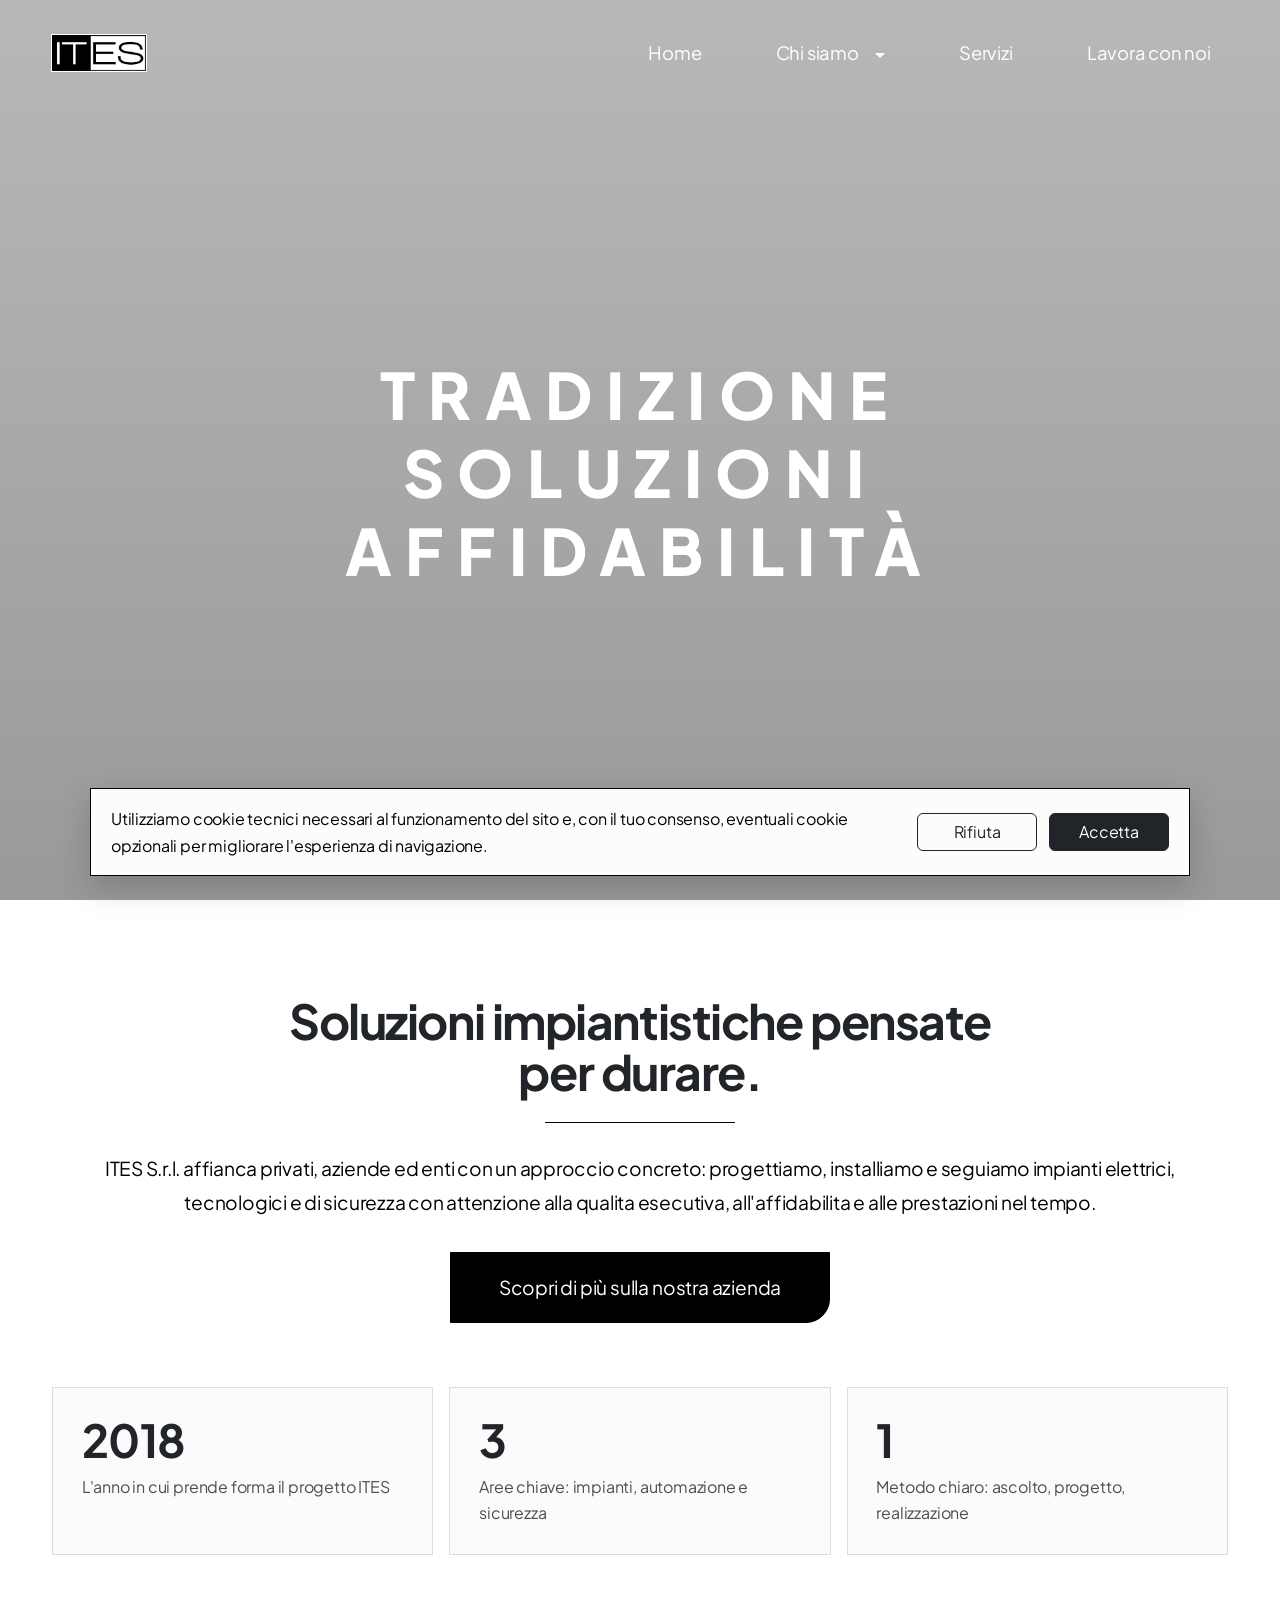
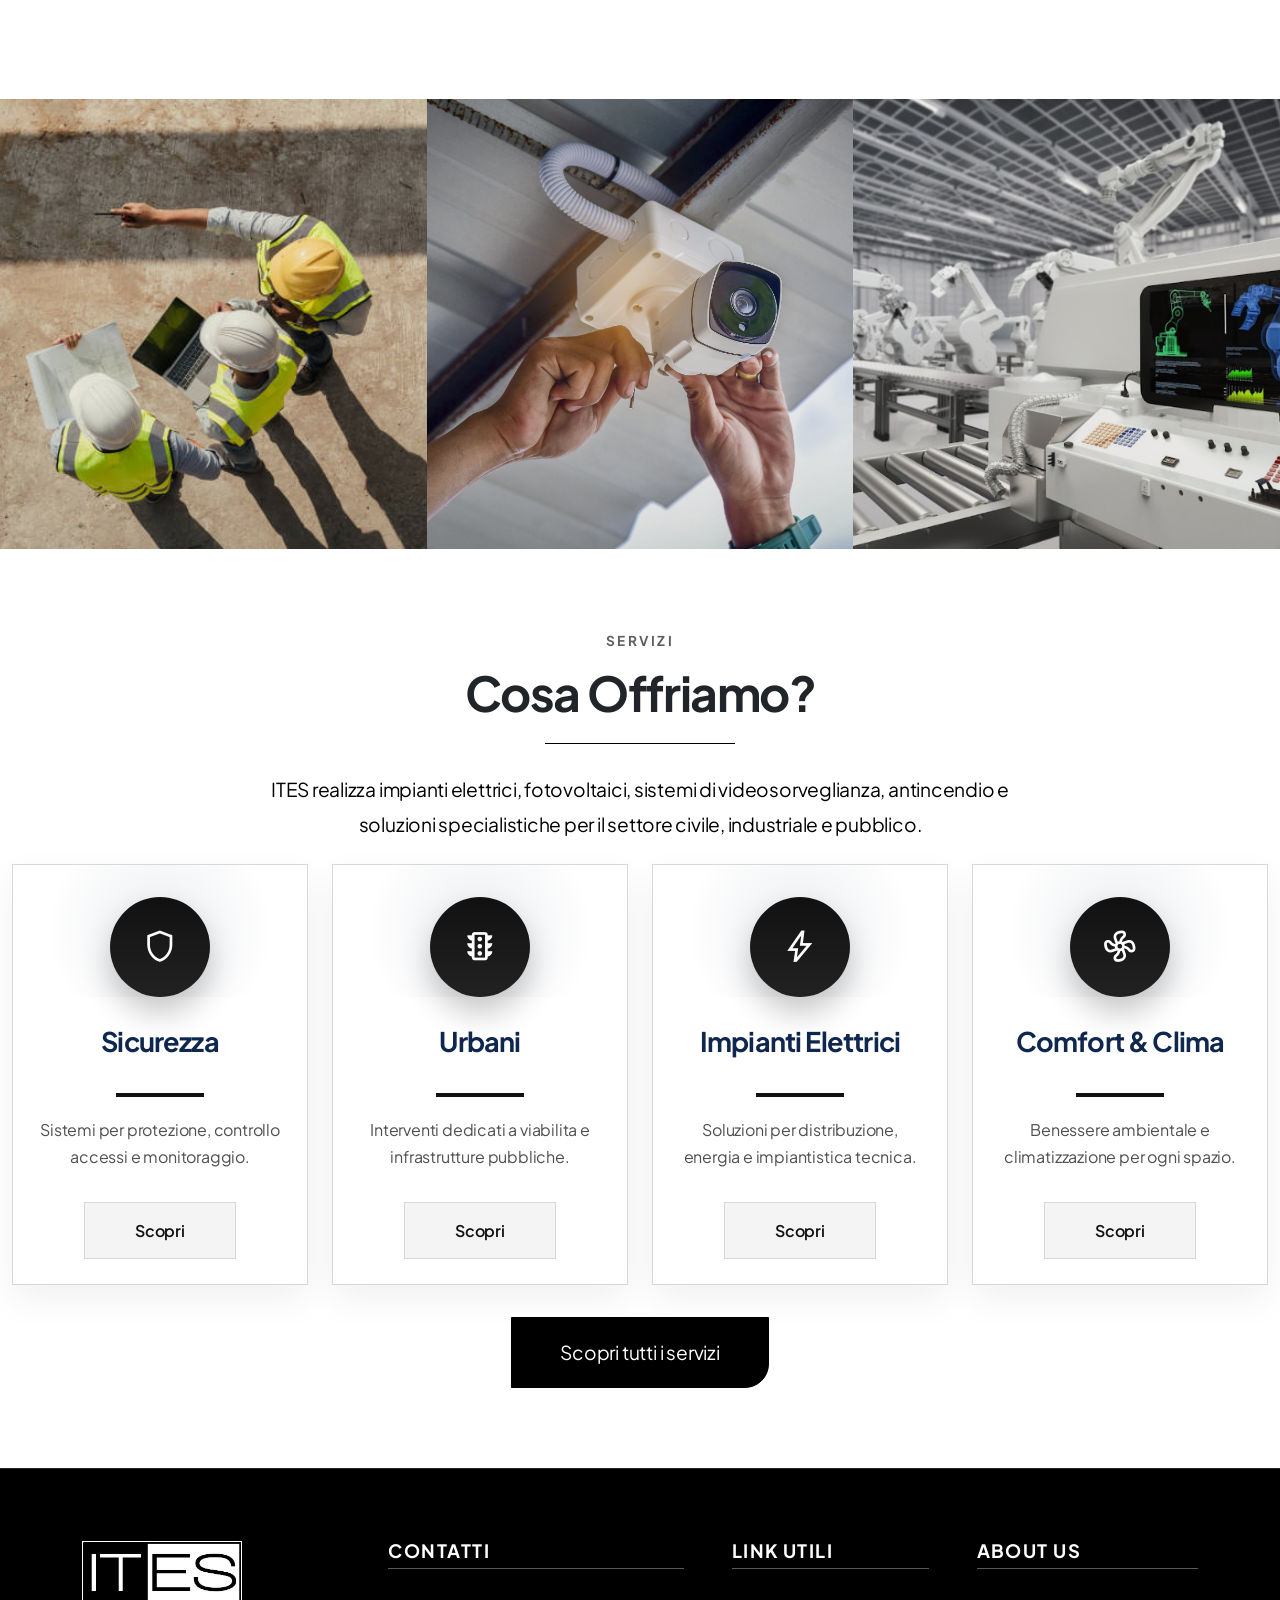
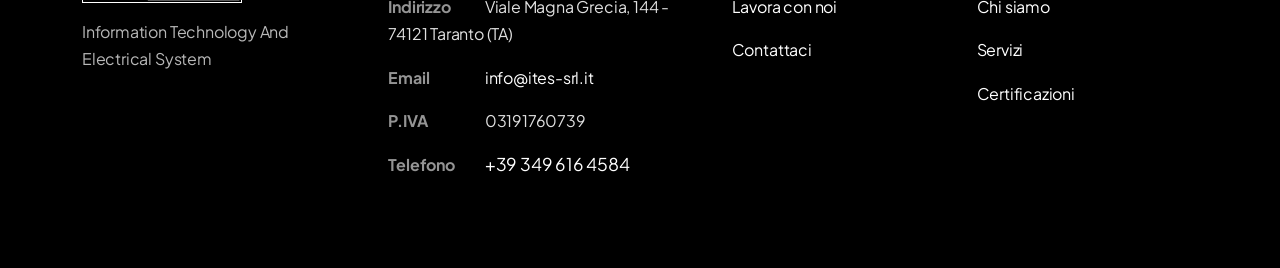
==== commit dd716e8a: "Modifica font" ====
--- a/index.html
+++ b/index.html
@@ -10,7 +10,7 @@
 
   <link rel="preconnect" href="https://fonts.googleapis.com" />
   <link rel="preconnect" href="https://fonts.gstatic.com" crossorigin />
-  <link href="https://fonts.googleapis.com/css2?family=Manrope:wght@200;300;400;500;600;700;800&display=swap"
+  <link href="https://fonts.googleapis.com/css2?family=Plus+Jakarta+Sans:wght@300;400;500;600;700;800&display=swap"
     rel="stylesheet" />
   <link rel="stylesheet"
     href="https://fonts.googleapis.com/css2?family=Material+Symbols+Outlined:opsz,wght,FILL,GRAD@20..48,100..700,0..1,-50..200" />
--- a/css/style.css
+++ b/css/style.css
@@ -1,6 +1,21 @@
 /** {
   outline: 1px solid red;
 }*/
+
+:root {
+  --font-sans: "Plus Jakarta Sans", "Inter", -apple-system, BlinkMacSystemFont, "Segoe UI", sans-serif;
+  --font-heading-weight: 700;
+  --font-body-weight: 400;
+  --tracking-tight: -0.03em;
+  --tracking-normal: -0.012em;
+}
+
+html {
+  -webkit-text-size-adjust: 100%;
+  text-rendering: optimizeLegibility;
+  -webkit-font-smoothing: antialiased;
+  -moz-osx-font-smoothing: grayscale;
+}
 
 ::selection {
   color: white;
@@ -10,8 +25,9 @@
 }
 
 .titolo-principale {
-  font-family: "Manrope", sans-serif;
-  font-weight: 200;
+  font-family: var(--font-sans);
+  font-weight: 500;
+  letter-spacing: var(--tracking-tight);
 }
 
 /******************* ELEMENTI COMUNI NELLE PAGINE *******************/
@@ -21,7 +37,57 @@
 input,
 select,
 textarea {
-  font-family: "Manrope", sans-serif;
+  font-family: var(--font-sans);
+}
+
+body {
+  font-weight: var(--font-body-weight);
+  line-height: 1.6;
+  letter-spacing: var(--tracking-normal);
+}
+
+h1,
+h2,
+h3,
+h4,
+h5,
+h6,
+.display-1,
+.display-2,
+.display-3,
+.display-4,
+.display-5,
+.display-6 {
+  font-family: var(--font-sans);
+  font-weight: var(--font-heading-weight);
+  line-height: 1.12;
+  letter-spacing: var(--tracking-tight);
+  text-wrap: balance;
+}
+
+p,
+li,
+blockquote,
+figcaption,
+label,
+.form-control,
+.form-select,
+.form-check-label,
+.btn,
+.nav-link,
+.dropdown-item,
+input,
+select,
+textarea,
+button {
+  letter-spacing: var(--tracking-normal);
+}
+
+p,
+li,
+blockquote,
+figcaption {
+  line-height: 1.7;
 }
 
 /*NAVBAR*/
@@ -109,7 +175,7 @@
 .nav-link {
   border-bottom: 1px solid transparent;
   color: #ffffff !important;
-  font-weight: 300;
+  font-weight: 400;
   font-size: clamp(0.95rem, 0.45vw + 0.8rem, 1.15rem);
   margin: 0 26px;
   text-align: center;
@@ -129,7 +195,7 @@
   align-items: center;
 }
 
-.nav-item-dropdown-link > .nav-link {
+.nav-item-dropdown-link>.nav-link {
   margin-right: 0;
   padding-right: 0.35rem !important;
 }
@@ -173,26 +239,6 @@
   background-color: rgba(255, 255, 255, 0.08);
 }
 
-@media (min-width: 992px) and (max-width: 1200px) {
-  #logoBrand {
-    width: 4.8rem;
-    margin: 0.6rem;
-  }
-
-  .nav-link {
-    font-size: 1.15rem;
-    margin: 0 20px;
-    padding-left: 0.35rem !important;
-    padding-right: 0.35rem !important;
-    white-space: nowrap;
-  }
-
-  .navbar .dropdown-toggle {
-    margin-right: 20px;
-    padding-right: 0.35rem !important;
-  }
-}
-
 /* Offcanvas Menu */
 .offcanvas {
   background-color: black !important;
@@ -202,70 +248,6 @@
 .offcanvas .btn-close,
 .offcanvas-lg .btn-close {
   filter: invert(1);
-}
-
-@media (max-width: 991.98px) {
-  .offcanvas-lg {
-    background-color: black !important;
-    color: #ffffff;
-    width: 320px !important;
-  }
-
-  .offcanvas-lg .offcanvas-body {
-    padding: 1.5rem;
-  }
-
-  .offcanvas-lg .navbar-nav {
-    align-items: stretch;
-  }
-
-  .offcanvas-lg .nav-link {
-    margin: 0;
-    padding: 0.95rem 0 !important;
-    text-align: left;
-    border-bottom: 1px solid rgba(255, 255, 255, 0.12);
-  }
-
-  .offcanvas-lg .nav-item-dropdown-link {
-    display: flex;
-    flex-wrap: wrap;
-    align-items: center;
-    border-bottom: 1px solid rgba(255, 255, 255, 0.12);
-  }
-
-  .offcanvas-lg .nav-item-dropdown-link > .nav-link {
-    flex: 1;
-    padding-bottom: 0.95rem !important;
-    border-bottom: 0;
-  }
-
-  .offcanvas-lg .dropdown-toggle {
-    display: inline-flex;
-    align-items: center;
-    justify-content: center;
-    width: auto;
-    margin: 0;
-    padding: 0.95rem 0 0.95rem 0.75rem !important;
-    text-align: center;
-    border-bottom: 0;
-  }
-
-  .offcanvas-lg .dropdown-toggle::after {
-    margin: 0;
-  }
-
-  .offcanvas-lg .dropdown-menu {
-    background-color: transparent;
-    border: 0;
-    flex-basis: 100%;
-    padding: 0 0 0.5rem 1rem;
-    min-width: 100%;
-  }
-
-  .offcanvas-lg .dropdown-item {
-    padding: 0.65rem 0;
-    border-bottom: 1px solid rgba(255, 255, 255, 0.08);
-  }
 }
 
 /*FOOTER*/
@@ -376,46 +358,6 @@
   min-width: 120px;
 }
 
-@media (max-width: 768px) {
-  .cookie-banner {
-    right: 1rem;
-    bottom: 1rem;
-    left: 1rem;
-  }
-
-  .cookie-banner__content {
-    flex-direction: column;
-    align-items: stretch;
-  }
-
-  .cookie-banner__actions {
-    flex-direction: column;
-  }
-
-  .cookie-banner__button {
-    width: 100%;
-  }
-
-  .site-footer {
-    padding: 3rem 0;
-  }
-
-  .site-footer__inner {
-    grid-template-columns: 1fr;
-    gap: 2rem;
-  }
-
-  .site-footer__title {
-    margin-bottom: 1rem;
-  }
-
-  .site-footer__label {
-    min-width: 0;
-    display: block;
-    margin-bottom: 0.2rem;
-  }
-}
-
 footer li,
 .footer-link {
   font-weight: 400;
@@ -469,12 +411,12 @@
 }
 
 .videoHero__line {
-  font-family: Manrope, sans-serif;
+  font-family: var(--font-sans);
   font-size: 5vw;
-  font-weight: 900;
+  font-weight: 800;
   color: white;
   max-height: 5vw;
-  letter-spacing: 1rem;
+  letter-spacing: 0.85rem;
   user-select: none;
 }
 
@@ -508,10 +450,10 @@
 .titoloPresentazione {
   margin-top: 0;
   margin-bottom: 1.5rem;
-  font-family: Manrope, sans-serif;
+  font-family: var(--font-sans);
   font-size: 3rem;
   font-weight: 700;
-  line-height: 1.02;
+  line-height: 1.06;
   white-space: normal;
   max-width: 22ch;
   margin-left: auto;
@@ -598,17 +540,6 @@
   --bs-gutter-y: 0;
 }
 
-@media (min-width: 1200px) {
-
-  .home-hero,
-  .homeStats,
-  .homeSection,
-  .cards-container {
-    padding-left: 2rem;
-    padding-right: 2rem;
-  }
-}
-
 .statCard {
   height: 100%;
   padding: 1.8rem;
@@ -793,24 +724,6 @@
 .homeServices__actions {
   margin-bottom: 0;
   justify-content: center;
-}
-
-@media (max-width: 767.98px) {
-  .homeServices__sectors {
-    grid-template-columns: 1fr;
-  }
-
-  .homeServiceSectorCard__icon {
-    width: 5.5rem;
-    height: 5.5rem;
-    font-size: 2rem;
-  }
-}
-
-@media (min-width: 768px) and (max-width: 1199.98px) {
-  .homeServices__sectors {
-    grid-template-columns: repeat(2, minmax(0, 1fr));
-  }
 }
 
 .homeServices__media {
@@ -1204,7 +1117,7 @@
 
 .about-title-main {
   color: white;
-  font-size: clamp(3.2rem, 6vw, 4.8rem);
+  font-size: 5rem;
 }
 
 .elementor-divider-separatorTitoloChiSiamo {
@@ -1229,9 +1142,9 @@
 
 .faseChiSiamo {
   margin-bottom: 1rem;
-  font-family: Manrope, sans-serif;
+  font-family: var(--font-sans);
   font-size: clamp(1.8rem, 1.4vw + 1.2rem, 2.8rem);
-  font-weight: 300;
+  font-weight: 400;
   letter-spacing: -0.02em;
   line-height: 1.12;
 }
@@ -1471,64 +1384,6 @@
   box-shadow: 0 18px 34px rgba(0, 0, 0, 0.12);
 }
 
-@media (max-width: 768px) {
-  .logo-itesChiSiamo {
-    width: min(220px, 62%);
-  }
-
-  .elementor-divider-separatorChiSiamo {
-    width: min(18rem, 72%);
-  }
-
-  .testoChiSiamo,
-  .testoInnovazione {
-    font-size: 1rem;
-  }
-
-  .valori {
-    padding: 4rem 1.25rem;
-    background-attachment: scroll;
-  }
-
-  .brochure {
-    padding: 2.5rem 1.25rem;
-  }
-
-  .timeLineITES {
-    padding: 3rem 0;
-    background-attachment: scroll;
-  }
-
-  .timeLineITES .row {
-    width: 100%;
-  }
-
-  .timeline--history {
-    margin-top: 0;
-    padding-left: 0;
-  }
-
-  .timeline--history::before {
-    left: 1.45rem;
-  }
-
-  .timeline-item {
-    grid-template-columns: 1fr;
-    gap: 0.9rem;
-    padding-left: 2.6rem;
-  }
-
-  .timeline-icon {
-    width: fit-content;
-    min-width: 4.25rem;
-    margin-left: -2.6rem;
-  }
-
-  .timeline-content {
-    padding: 1rem 1.1rem;
-  }
-}
-
 /******************* SERVIZI *******************/
 
 .titolo-pagina-servizi {
@@ -1538,12 +1393,11 @@
   align-items: center;
   justify-content: center;
   --bs-gutter-x: 0;
-  background-image: url("../res/servizi/ImmagineServizi.jpg");
+  background-image: url("../res/servizi/ImmaginePrincipale.jpg");
   background-attachment: fixed;
   background-repeat: no-repeat;
   background-size: cover;
   background-position: center;
-  filter: brightness(0.75);
   isolation: isolate;
   min-height: 50rem;
   padding: 6rem 1.5rem;
@@ -1778,12 +1632,11 @@
   align-items: center;
   justify-content: center;
   --bs-gutter-x: 0;
-  background-image: url("../res/servizi/urbani/ImmaginePrincipale.jpg");
+  background-image: url("../res/servizi/ImmaginePrincipale.jpg");
   background-attachment: fixed;
   background-repeat: no-repeat;
   background-size: cover;
   background-position: center;
-  filter: brightness(0.75);
   isolation: isolate;
   min-height: 50rem;
   padding: 6rem 1.5rem;
@@ -1954,6 +1807,388 @@
   color: white;
 }
 
+/******************* SICUREZZA *******************/
+
+.titolo-pagina-servizi-sicurezza {
+  position: relative;
+  overflow: hidden;
+  display: flex;
+  align-items: center;
+  justify-content: center;
+  --bs-gutter-x: 0;
+  background-image: url("../res/servizi/ImmaginePrincipale.jpg");
+  background-attachment: fixed;
+  background-repeat: no-repeat;
+  background-size: cover;
+  background-position: center;
+  isolation: isolate;
+  min-height: 50rem;
+  padding: 6rem 1.5rem;
+}
+
+.titolo-pagina-servizi-sicurezza::before {
+  content: "";
+  position: absolute;
+  inset: 0;
+  background: linear-gradient(180deg, rgba(0, 0, 0, 0.28) 0%, rgba(0, 0, 0, 0.48) 100%);
+  z-index: -1;
+}
+
+.titolo-pagina-servizi-sicurezza .col {
+  position: relative;
+  z-index: 1;
+}
+
+.security-services-page {
+  padding-inline: 1.5rem;
+}
+
+.security-services-intro {
+  max-width: 64rem;
+  margin: 0 auto;
+  padding: 6rem 0 4rem;
+}
+
+.security-services-intro__eyebrow,
+.security-services-cta__eyebrow {
+  margin: 0 0 1rem;
+  color: #5f5f5f;
+  font-size: 0.92rem;
+  font-weight: 700;
+  letter-spacing: 0.18em;
+  text-transform: uppercase;
+}
+
+.security-services-intro__title,
+.security-services-benefits__title,
+.security-services-cta__title {
+  margin: 0 auto;
+  color: black;
+  font-size: clamp(2.2rem, 2.2vw + 1.2rem, 4rem);
+  font-weight: 700;
+  line-height: 1.12;
+}
+
+.security-services-intro__title {
+  max-width: 18ch;
+}
+
+.security-services-intro__text,
+.security-services-cta__text {
+  max-width: 60ch;
+  margin: 1.8rem auto 0;
+  color: #444444;
+  font-size: 1.08rem;
+  line-height: 1.9;
+}
+
+.security-services-grid {
+  display: grid;
+  grid-template-columns: repeat(3, minmax(0, 1fr));
+  gap: 1.6rem;
+  margin: 0 auto 5rem;
+}
+
+.security-service-card,
+.security-benefit-card {
+  height: 100%;
+  border: 1px solid #dddddd;
+  background-color: #fbfbfb;
+}
+
+.security-service-card {
+  padding: 2.2rem 2rem;
+  text-align: left;
+  box-shadow: 0 16px 36px rgba(0, 0, 0, 0.06);
+}
+
+.security-service-card__icon {
+  display: inline-flex;
+  align-items: center;
+  justify-content: center;
+  width: 4rem;
+  height: 4rem;
+  margin-bottom: 1.3rem;
+  border-radius: 999px;
+  background: linear-gradient(180deg, #000000 0%, #252525 100%);
+  color: white;
+  font-size: 1.8rem;
+  user-select: none;
+}
+
+.security-service-card__title,
+.security-benefit-card__title {
+  margin: 0;
+  color: #0f274f;
+  font-size: 1.55rem;
+  font-weight: 700;
+  line-height: 1.2;
+}
+
+.security-service-card__text,
+.security-benefit-card__text {
+  margin: 1rem 0 0;
+  color: #4f4f4f;
+  line-height: 1.8;
+}
+
+.security-services-benefits {
+  margin: 0 auto 5rem;
+  background-image: url(../res/servizi/sicurezza/ImmaginePlanimetria.jpg);
+  background-attachment: fixed;
+  background-repeat: no-repeat;
+  background-size: cover;
+  background-position: center;
+  padding: 6rem 1.5rem;
+}
+
+.security-services-benefits__intro {
+  max-width: 54rem;
+  margin: 0 auto 2.5rem;
+}
+
+.security-services-benefits .security-services-intro__eyebrow {
+  margin: 0 0 1rem;
+  font-size: 0.92rem;
+  font-weight: 700;
+  letter-spacing: 0.18em;
+  text-transform: uppercase;
+}
+
+.security-services-benefits__title {
+  max-width: 16ch;
+}
+
+.security-services-benefits__list {
+  display: grid;
+  grid-template-columns: repeat(2, minmax(0, 1fr));
+  gap: 1.4rem;
+}
+
+.security-benefit-card {
+  padding: 1.9rem 1.75rem;
+}
+
+.security-benefit-card__number {
+  display: inline-block;
+  margin-bottom: 1rem;
+  color: #8a8a8a;
+  font-size: 0.95rem;
+  font-weight: 700;
+  letter-spacing: 0.14em;
+}
+
+.security-services-cta {
+  margin: 0 auto 5rem;
+  padding: 3.5rem 2rem;
+  border: 1px solid #d8d8d8;
+  background:
+    radial-gradient(circle at top left, rgba(0, 0, 0, 0.06) 0, rgba(0, 0, 0, 0) 34%),
+    linear-gradient(135deg, #ffffff 0%, #f2f2f2 100%);
+  box-shadow: 0 20px 45px rgba(0, 0, 0, 0.08);
+}
+
+.security-services-cta__title {
+  max-width: 16ch;
+}
+
+.security-services-cta__actions {
+  margin-bottom: 0;
+}
+
+.security-services-cta__secondary {
+  background-color: white;
+  color: black;
+}
+
+.security-services-cta__secondary:hover {
+  background-color: black;
+  color: white;
+}
+
+/******************* IMPIANTI ELETTRICI *******************/
+
+.titolo-pagina-impianti-elettrici {
+  position: relative;
+  overflow: hidden;
+  display: flex;
+  align-items: center;
+  justify-content: center;
+  background-image: url("../res/servizi/ImmaginePrincipale.jpg");
+  background-attachment: fixed;
+  background-repeat: no-repeat;
+  background-size: cover;
+  background-position: center;
+  isolation: isolate;
+  min-height: 50rem;
+  padding: 6rem 1.5rem;
+}
+
+.titolo-pagina-impianti-elettrici::before {
+  content: "";
+  position: absolute;
+  inset: 0;
+  background: linear-gradient(180deg, rgba(0, 0, 0, 0.28) 0%, rgba(0, 0, 0, 0.48) 100%);
+  z-index: -1;
+}
+
+.titolo-pagina-impianti-elettrici .col {
+  position: relative;
+  z-index: 1;
+}
+
+.electrical-services-page {
+  padding-inline: 1.5rem;
+}
+
+.electrical-services-intro {
+  max-width: 64rem;
+  margin: 0 auto;
+  padding: 6rem 0 4rem;
+}
+
+.electrical-services-intro__eyebrow,
+.electrical-services-cta__eyebrow {
+  margin: 0 0 1rem;
+  color: #5f5f5f;
+  font-size: 0.92rem;
+  font-weight: 700;
+  letter-spacing: 0.18em;
+  text-transform: uppercase;
+}
+
+.electrical-services-intro__title,
+.electrical-services-benefits__title,
+.electrical-services-cta__title {
+  margin: 0 auto;
+  color: black;
+  font-size: clamp(2.2rem, 2.2vw + 1.2rem, 4rem);
+  font-weight: 700;
+  line-height: 1.12;
+}
+
+.electrical-services-intro__title {
+  max-width: 18ch;
+}
+
+.electrical-services-intro__text,
+.electrical-services-cta__text {
+  max-width: 60ch;
+  margin: 1.8rem auto 0;
+  color: #444444;
+  font-size: 1.08rem;
+  line-height: 1.9;
+}
+
+.electrical-services-grid {
+  display: grid;
+  grid-template-columns: repeat(3, minmax(0, 1fr));
+  gap: 1.6rem;
+  margin: 0 auto 5rem;
+}
+
+.electrical-service-card,
+.electrical-benefit-card {
+  height: 100%;
+  border: 1px solid #dddddd;
+  background-color: #fbfbfb;
+}
+
+.electrical-service-card {
+  padding: 2.2rem 2rem;
+  text-align: left;
+  box-shadow: 0 16px 36px rgba(0, 0, 0, 0.06);
+}
+
+.electrical-service-card__icon {
+  display: inline-flex;
+  align-items: center;
+  justify-content: center;
+  width: 4rem;
+  height: 4rem;
+  margin-bottom: 1.3rem;
+  border-radius: 999px;
+  background: linear-gradient(180deg, #000000 0%, #252525 100%);
+  color: white;
+  font-size: 1.8rem;
+  user-select: none;
+}
+
+.electrical-service-card__title,
+.electrical-benefit-card__title {
+  margin: 0;
+  color: #0f274f;
+  font-size: 1.55rem;
+  font-weight: 700;
+  line-height: 1.2;
+}
+
+.electrical-service-card__text,
+.electrical-benefit-card__text {
+  margin: 1rem 0 0;
+  color: #4f4f4f;
+  line-height: 1.8;
+}
+
+.electrical-services-benefits {
+  margin: 0 auto 5rem;
+}
+
+.electrical-services-benefits__intro {
+  max-width: 54rem;
+  margin: 0 auto 2.5rem;
+}
+
+.electrical-services-benefits__title {
+  max-width: 16ch;
+}
+
+.electrical-services-benefits__list {
+  display: grid;
+  grid-template-columns: repeat(2, minmax(0, 1fr));
+  gap: 1.4rem;
+}
+
+.electrical-benefit-card {
+  padding: 1.9rem 1.75rem;
+}
+
+.electrical-benefit-card__number {
+  display: inline-block;
+  margin-bottom: 1rem;
+  color: #8a8a8a;
+  font-size: 0.95rem;
+  font-weight: 700;
+  letter-spacing: 0.14em;
+}
+
+.electrical-services-cta {
+  margin: 0 auto 5rem;
+  padding: 3.5rem 2rem;
+  border: 1px solid #d8d8d8;
+  background:
+    radial-gradient(circle at top left, rgba(0, 0, 0, 0.06) 0, rgba(0, 0, 0, 0) 34%),
+    linear-gradient(135deg, #ffffff 0%, #f2f2f2 100%);
+  box-shadow: 0 20px 45px rgba(0, 0, 0, 0.08);
+}
+
+.electrical-services-cta__title {
+  max-width: 16ch;
+}
+
+.electrical-services-cta__actions {
+  margin-bottom: 0;
+}
+
+.electrical-services-cta__secondary {
+  background-color: white;
+  color: black;
+}
+
+.electrical-services-cta__secondary:hover {
+  background-color: black;
+  color: white;
+}
 
 /******************* CERTIFICAZIONI *******************/
 
@@ -1986,63 +2221,6 @@
   z-index: 1;
 }
 
-@media (max-width: 768px) {
-  .titolo-pagina-chiSiamo,
-  .titolo-pagina-servizi {
-    min-height: 32rem;
-    padding: 4rem 1.25rem;
-    background-attachment: scroll;
-    background-position: center top;
-  }
-
-  .titolo-paginaCertificazioni {
-    min-height: 32rem;
-    padding: 4rem 1.25rem;
-    background-attachment: scroll;
-    background-position: center top;
-  }
-
-  .services-showcase {
-    padding: 4rem 0 3.75rem;
-    background-size: 9rem 9rem;
-  }
-
-  .services-showcase__intro {
-    margin-bottom: 3rem;
-  }
-
-  .services-showcase__grid {
-    grid-template-columns: 1fr;
-    gap: 1.5rem;
-  }
-
-  .services-showcase-card {
-    padding: 2rem 1.4rem 1.8rem;
-  }
-
-  .titolo-pagina-servizi-urbani {
-    min-height: 32rem;
-    padding: 4rem 1.25rem;
-    background-attachment: scroll;
-    background-position: center top;
-  }
-
-  .urban-services-intro {
-    padding: 4rem 0 3rem;
-  }
-
-  .urban-services-grid,
-  .urban-services-benefits__list {
-    grid-template-columns: 1fr;
-  }
-
-  .urban-service-card,
-  .urban-benefit-card,
-  .urban-services-cta {
-    padding: 2rem 1.4rem;
-  }
-}
-
 /* certificazioni */
 .containerCertificazioni {
   display: flex;
@@ -2094,12 +2272,6 @@
   background-color: white;
   border-color: black;
   color: black;
-}
-
-@media (max-width: 768px) {
-  .nome-certificato {
-    margin: 1.25rem 0 0;
-  }
 }
 
 /* ANIMAZIONE */
@@ -2178,12 +2350,6 @@
   display: grid;
   gap: 1rem;
   margin: 1.75rem 0;
-}
-
-@media (min-width: 992px) {
-  .job-openings {
-    grid-template-columns: repeat(3, minmax(0, 1fr));
-  }
 }
 
 .job-opening-card {
@@ -2484,45 +2650,6 @@
   text-decoration: underline;
 }
 
-@media (max-width: 768px) {
-  .titolo-pagina {
-    min-height: 32rem;
-    padding: 4rem 1.25rem;
-    background-attachment: scroll;
-    background-position: center top;
-  }
-
-  .lavora-con-noi-layout {
-    margin-top: 2.5rem;
-  }
-
-  .lavora-con-noi-form-section {
-    margin-top: 2.5rem;
-  }
-
-  .faq-lavora-content,
-  .application-form-wrapper {
-    padding: 1.4rem;
-  }
-
-  .job-opportunity-modal .modal-header,
-  .job-opportunity-modal .modal-body,
-  .job-opportunity-modal .modal-footer {
-    padding-left: 1.1rem;
-    padding-right: 1.1rem;
-  }
-
-  .application-form-actions {
-    flex-direction: column;
-    align-items: stretch;
-  }
-
-  .invio-mail {
-    width: 100%;
-    text-align: center;
-  }
-}
-
 /******************* CONTATTI *******************/
 
 .titolo-paginaContatti {
@@ -2671,16 +2798,211 @@
   margin-bottom: 3rem;
 }
 
-@media (max-width: 768px) {
-  .titolo-paginaContatti {
-    min-height: 32rem;
-    padding: 4rem 1.25rem;
+/******************* RESPONSIVE REBUILD *******************/
+
+html,
+body {
+  max-width: 100%;
+  overflow-x: clip;
+}
+
+img,
+video,
+iframe {
+  max-width: 100%;
+}
+
+.navbar,
+.site-footer,
+.homeServices__sectors,
+.services-showcase__grid,
+.urban-services-grid,
+.urban-services-benefits__list,
+.security-services-grid,
+.security-services-benefits__list,
+.electrical-services-grid,
+.electrical-services-benefits__list,
+.contact-showcase__grid,
+.job-openings,
+.site-footer__inner {
+  min-width: 0;
+}
+
+@media (min-width: 1400px) {
+
+  .home-hero,
+  .homeStats,
+  .homeSection,
+  .cards-container {
+    padding-left: 2rem;
+    padding-right: 2rem;
+  }
+}
+
+@media (min-width: 1200px) and (max-width: 1399.98px) {
+
+  .home-hero,
+  .homeStats,
+  .homeSection,
+  .cards-container {
+    padding-left: 2rem;
+    padding-right: 2rem;
+  }
+}
+
+@media (min-width: 992px) and (max-width: 1199.98px) {
+  #logoBrand {
+    width: 4.8rem;
+    margin: 0.6rem;
+  }
+
+  .nav-link {
+    margin: 0 20px;
+    padding-left: 0.35rem !important;
+    padding-right: 0.35rem !important;
+  }
+
+  .navbar .dropdown-toggle {
+    margin-right: 20px;
+    padding-right: 0.35rem !important;
+  }
+
+  .site-footer__inner {
+    grid-template-columns: repeat(2, minmax(0, 1fr));
+    gap: 2.5rem;
+  }
+
+  .homeServices__sectors {
+    grid-template-columns: repeat(2, minmax(0, 1fr));
+  }
+
+  .job-openings {
+    grid-template-columns: repeat(3, minmax(0, 1fr));
+  }
+}
+
+@media (max-width: 1199.98px) {
+
+  .titolo-pagina-chiSiamo,
+  .titolo-pagina-servizi,
+  .titolo-pagina-servizi-urbani,
+  .titolo-pagina-servizi-sicurezza,
+  .titolo-pagina-impianti-elettrici,
+  .titolo-paginaCertificazioni,
+  .titolo-paginaLavoraConNoi,
+  .titolo-paginaContatti,
+  .valori,
+  .security-services-benefits {
     background-attachment: scroll;
     background-position: center top;
   }
-
-  .contact-showcase {
-    padding: 4rem 0;
+}
+
+@media (min-width: 768px) and (max-width: 991.98px) {
+  .navbar {
+    padding: 0.85rem 1.25rem;
+  }
+
+  .offcanvas-lg {
+    width: min(24rem, 100vw) !important;
+  }
+
+  .offcanvas-lg .offcanvas-body {
+    padding: 1.5rem;
+  }
+
+  .offcanvas-lg .navbar-nav {
+    align-items: stretch;
+  }
+
+  .offcanvas-lg .nav-link {
+    margin: 0;
+    padding: 0.95rem 0 !important;
+    text-align: left;
+    border-bottom: 1px solid rgba(255, 255, 255, 0.12);
+  }
+
+  .offcanvas-lg .nav-item-dropdown-link {
+    display: flex;
+    flex-wrap: wrap;
+    align-items: center;
+    border-bottom: 1px solid rgba(255, 255, 255, 0.12);
+  }
+
+  .offcanvas-lg .nav-item-dropdown-link>.nav-link {
+    flex: 1;
+    padding-bottom: 0.95rem !important;
+    border-bottom: 0;
+  }
+
+  .offcanvas-lg .dropdown-toggle {
+    display: inline-flex;
+    align-items: center;
+    justify-content: center;
+    width: auto;
+    margin: 0;
+    padding: 0.95rem 0 0.95rem 0.75rem !important;
+    text-align: center;
+    border-bottom: 0;
+  }
+
+  .offcanvas-lg .dropdown-toggle::after {
+    margin: 0;
+  }
+
+  .offcanvas-lg .dropdown-menu {
+    background-color: transparent;
+    border: 0;
+    flex-basis: 100%;
+    min-width: 100%;
+    padding: 0 0 0.5rem 1rem;
+  }
+
+  .offcanvas-lg .dropdown-item {
+    padding: 0.65rem 0;
+    border-bottom: 1px solid rgba(255, 255, 255, 0.08);
+  }
+
+  .videoHero__overlay {
+    padding: 3rem 1.5rem 2rem;
+  }
+
+  .videoHero__line {
+    font-size: clamp(2.5rem, 6vw, 4.1rem);
+    max-height: none;
+    letter-spacing: 0.45rem;
+  }
+
+  .titoloPresentazione {
+    font-size: clamp(2.35rem, 5vw, 3rem);
+  }
+
+  .testoPresentazione {
+    font-size: 1.08rem;
+  }
+
+  .site-footer {
+    padding: 3.5rem 0;
+  }
+
+  .site-footer__inner {
+    grid-template-columns: repeat(2, minmax(0, 1fr));
+    gap: 2.25rem;
+  }
+
+  .homeServices__sectors,
+  .services-showcase__grid,
+  .urban-services-benefits__list,
+  .security-services-benefits__list,
+  .electrical-services-benefits__list,
+  .job-openings {
+    grid-template-columns: repeat(2, minmax(0, 1fr));
+  }
+
+  .urban-services-grid,
+  .security-services-grid,
+  .electrical-services-grid {
+    grid-template-columns: repeat(2, minmax(0, 1fr));
   }
 
   .contact-showcase__grid {
@@ -2688,7 +3010,7 @@
   }
 
   .contact-card {
-    padding: 2rem 1.5rem;
+    padding: 2.4rem 2rem;
     border-right: 0;
     border-bottom: 1px solid #e7e7e7;
   }
@@ -2697,6 +3019,302 @@
     border-bottom: 0;
   }
 
+  .timeline-item {
+    grid-template-columns: 5.5rem 1fr;
+    gap: 1.15rem;
+  }
+
+  .timeline--history::before {
+    left: 2.85rem;
+  }
+}
+
+@media (min-width: 576px) and (max-width: 767.98px) {
+  .navbar {
+    padding: 0.8rem 1rem;
+  }
+
+  #logoBrand {
+    width: 4.8rem;
+    margin: 0.45rem;
+  }
+
+  .offcanvas-lg {
+    width: min(22rem, 100vw) !important;
+  }
+
+  .offcanvas-lg .offcanvas-body {
+    padding: 1.35rem;
+  }
+
+  .offcanvas-lg .navbar-nav {
+    align-items: stretch;
+  }
+
+  .offcanvas-lg .nav-link,
+  .offcanvas-lg .dropdown-toggle {
+    margin: 0;
+    border-bottom: 1px solid rgba(255, 255, 255, 0.12);
+  }
+
+  .offcanvas-lg .nav-link {
+    padding: 0.9rem 0 !important;
+    text-align: left;
+  }
+
+  .offcanvas-lg .nav-item-dropdown-link {
+    display: flex;
+    flex-wrap: wrap;
+    align-items: center;
+  }
+
+  .offcanvas-lg .nav-item-dropdown-link>.nav-link {
+    flex: 1;
+    border-bottom: 0;
+  }
+
+  .offcanvas-lg .dropdown-toggle {
+    display: inline-flex;
+    align-items: center;
+    justify-content: center;
+    padding: 0.9rem 0 0.9rem 0.75rem !important;
+    border-bottom: 0;
+  }
+
+  .offcanvas-lg .dropdown-toggle::after {
+    margin: 0;
+  }
+
+  .offcanvas-lg .dropdown-menu {
+    background-color: transparent;
+    border: 0;
+    flex-basis: 100%;
+    min-width: 100%;
+    padding: 0 0 0.4rem 1rem;
+  }
+
+  .offcanvas-lg .dropdown-item {
+    padding: 0.65rem 0;
+    border-bottom: 1px solid rgba(255, 255, 255, 0.08);
+  }
+
+  .video {
+    height: 82vh;
+  }
+
+  .videoHero__line {
+    font-size: clamp(2rem, 7vw, 3.1rem);
+    max-height: none;
+    letter-spacing: 0.32rem;
+  }
+
+  .container-home,
+  .about-content,
+  .services-page-main,
+  .urban-services-page,
+  .security-services-page,
+  .electrical-services-page,
+  .contact-page-main {
+    padding-left: 1.25rem;
+    padding-right: 1.25rem;
+  }
+
+  .titoloPresentazione {
+    max-width: 14ch;
+    font-size: clamp(2.1rem, 7vw, 2.7rem);
+  }
+
+  .testoPresentazione,
+  .testoChiSiamo,
+  .testoInnovazione,
+  .services-showcase__text,
+  .urban-services-intro__text,
+  .urban-services-cta__text,
+  .security-services-intro__text,
+  .security-services-cta__text,
+  .electrical-services-intro__text,
+  .electrical-services-cta__text {
+    font-size: 1rem;
+    line-height: 1.75;
+  }
+
+  .linkScopri,
+  .invio-mail {
+    width: 100%;
+    padding-left: 1.8rem;
+    padding-right: 1.8rem;
+  }
+
+  .homeGallery,
+  .homeServices,
+  .homeCertifications,
+  .services-showcase,
+  .contact-showcase {
+    padding-top: 4rem;
+    padding-bottom: 4rem;
+  }
+
+  .site-footer {
+    padding: 3rem 0;
+  }
+
+  .site-footer__inner {
+    grid-template-columns: 1fr;
+    gap: 2rem;
+  }
+
+  .site-footer__title {
+    margin-bottom: 1rem;
+  }
+
+  .site-footer__label {
+    display: block;
+    min-width: 0;
+    margin-bottom: 0.2rem;
+  }
+
+  .homeServices__sectors,
+  .services-showcase__grid,
+  .urban-services-grid,
+  .urban-services-benefits__list,
+  .security-services-grid,
+  .security-services-benefits__list,
+  .electrical-services-grid,
+  .electrical-services-benefits__list,
+  .contact-showcase__grid,
+  .job-openings {
+    grid-template-columns: 1fr;
+  }
+
+  .services-showcase-card,
+  .urban-service-card,
+  .urban-benefit-card,
+  .urban-services-cta,
+  .security-service-card,
+  .security-benefit-card,
+  .security-services-cta,
+  .electrical-service-card,
+  .electrical-benefit-card,
+  .electrical-services-cta,
+  .contact-card {
+    padding: 2rem 1.5rem;
+  }
+
+  .contact-card {
+    border-right: 0;
+    border-bottom: 1px solid #e7e7e7;
+  }
+
+  .contact-card:last-child {
+    border-bottom: 0;
+  }
+
+  .titolo-pagina-chiSiamo,
+  .titolo-pagina-servizi,
+  .titolo-pagina-servizi-urbani,
+  .titolo-pagina-servizi-sicurezza,
+  .titolo-pagina-impianti-elettrici,
+  .titolo-paginaCertificazioni,
+  .titolo-paginaLavoraConNoi,
+  .titolo-paginaContatti {
+    min-height: 34rem;
+    padding: 4.5rem 1.25rem;
+  }
+
+  .about-title-main {
+    font-size: clamp(3rem, 9vw, 4rem);
+  }
+
+  .logo-itesChiSiamo {
+    width: min(220px, 62%);
+  }
+
+  .elementor-divider-separatorChiSiamo {
+    width: min(18rem, 72%);
+  }
+
+  .valori,
+  .security-services-benefits {
+    padding: 4rem 1.25rem;
+  }
+
+  .brochure,
+  .urban-services-cta,
+  .security-services-cta,
+  .electrical-services-cta,
+  .application-form-wrapper {
+    padding: 2rem 1.35rem;
+  }
+
+  .timeLineITES {
+    padding: 3rem 0;
+  }
+
+  .timeLineITES .row {
+    width: 100%;
+  }
+
+  .timeline--history {
+    padding-left: 0;
+  }
+
+  .timeline--history::before {
+    left: 1.45rem;
+  }
+
+  .timeline-item {
+    grid-template-columns: 1fr;
+    gap: 0.9rem;
+    padding-left: 2.6rem;
+  }
+
+  .timeline-icon {
+    width: fit-content;
+    min-width: 4.25rem;
+    margin-left: -2.6rem;
+  }
+
+  .timeline-content {
+    padding: 1rem 1.1rem;
+  }
+
+  .containerCertificazioni {
+    margin-top: 5rem;
+    margin-bottom: 5rem;
+  }
+
+  .nome-certificato {
+    margin: 1.25rem 0 0;
+  }
+
+  .cookie-banner {
+    right: 1rem;
+    bottom: 1rem;
+    left: 1rem;
+  }
+
+  .cookie-banner__content,
+  .application-form-actions {
+    flex-direction: column;
+    align-items: stretch;
+  }
+
+  .cookie-banner__actions {
+    display: flex;
+    flex-direction: column;
+  }
+
+  .cookie-banner__button {
+    width: 100%;
+  }
+
+  .job-opportunity-modal .modal-header,
+  .job-opportunity-modal .modal-body,
+  .job-opportunity-modal .modal-footer {
+    padding-left: 1.25rem;
+    padding-right: 1.25rem;
+  }
+
   .contact-map-section {
     margin: 3.5rem 0;
   }
@@ -2706,9 +3324,367 @@
   }
 }
 
-@media (min-width: 769px) and (max-width: 1199px) {
-
-  .contact-showcase__grid {
-    grid-template-columns: repeat(3, minmax(0, 1fr));
-  }
-}
+@media (max-width: 575.98px) {
+  .navbar {
+    padding: 0.75rem 0.85rem;
+  }
+
+  #logoBrand {
+    width: 4.2rem;
+    margin: 0.35rem;
+  }
+
+  .custom-toggler {
+    width: 2rem;
+    height: 2rem;
+    gap: 0.28rem;
+  }
+
+  .custom-toggler-line {
+    width: 1.6rem;
+  }
+
+  .offcanvas-lg {
+    width: min(100vw, 20rem) !important;
+  }
+
+  .offcanvas-lg .offcanvas-body {
+    padding: 1.15rem;
+  }
+
+  .offcanvas-lg .navbar-nav {
+    align-items: stretch;
+  }
+
+  .offcanvas-lg .nav-link,
+  .offcanvas-lg .dropdown-toggle {
+    margin: 0;
+    border-bottom: 1px solid rgba(255, 255, 255, 0.12);
+  }
+
+  .offcanvas-lg .nav-link {
+    padding: 0.85rem 0 !important;
+    text-align: left;
+  }
+
+  .offcanvas-lg .nav-item-dropdown-link {
+    display: flex;
+    flex-wrap: wrap;
+    align-items: center;
+  }
+
+  .offcanvas-lg .nav-item-dropdown-link>.nav-link {
+    flex: 1;
+    border-bottom: 0;
+  }
+
+  .offcanvas-lg .dropdown-toggle {
+    display: inline-flex;
+    align-items: center;
+    justify-content: center;
+    padding: 0.85rem 0 0.85rem 0.7rem !important;
+    border-bottom: 0;
+  }
+
+  .offcanvas-lg .dropdown-toggle::after {
+    margin: 0;
+  }
+
+  .offcanvas-lg .dropdown-menu {
+    background-color: transparent;
+    border: 0;
+    flex-basis: 100%;
+    min-width: 100%;
+    padding: 0 0 0.35rem 0.85rem;
+  }
+
+  .offcanvas-lg .dropdown-item {
+    padding: 0.6rem 0;
+    border-bottom: 1px solid rgba(255, 255, 255, 0.08);
+  }
+
+  .video {
+    height: 76vh;
+  }
+
+  .videoHero__overlay {
+    gap: 0.55rem;
+    padding: 2rem 1rem 1.5rem;
+  }
+
+  .videoHero__line {
+    font-size: clamp(1.45rem, 9vw, 2.35rem);
+    max-height: none;
+    letter-spacing: 0.18rem;
+  }
+
+  .container-home,
+  .about-content,
+  .services-page-main,
+  .urban-services-page,
+  .security-services-page,
+  .electrical-services-page,
+  .contact-page-main,
+  .container {
+    padding-left: 1rem;
+    padding-right: 1rem;
+  }
+
+  .home-hero {
+    margin-top: 2rem;
+  }
+
+  .titoloPresentazione {
+    max-width: 12ch;
+    margin-bottom: 1.1rem;
+    font-size: clamp(1.85rem, 10vw, 2.35rem);
+    line-height: 1.06;
+  }
+
+  .testoPresentazione,
+  .testoChiSiamo,
+  .testoInnovazione,
+  .services-showcase__text,
+  .urban-services-intro__text,
+  .urban-services-cta__text,
+  .security-services-intro__text,
+  .security-services-cta__text,
+  .electrical-services-intro__text,
+  .electrical-services-cta__text,
+  .contact-card__text,
+  .brochure-text {
+    font-size: 0.98rem;
+    line-height: 1.7;
+  }
+
+  .heroActions {
+    gap: 0.85rem;
+  }
+
+  .linkScopri,
+  .download-brochure,
+  .invio-mail,
+  .services-showcase-card__button,
+  .homeServiceSectorCard__link {
+    width: 100%;
+    justify-content: center;
+  }
+
+  .linkScopri,
+  .download-brochure,
+  .invio-mail {
+    padding: 1rem 1.35rem;
+    font-size: 1rem;
+  }
+
+  .homeStats {
+    margin-bottom: 3rem;
+  }
+
+  .statCard,
+  .homeServiceSectorCard__body,
+  .brochure,
+  .urban-services-cta,
+  .security-services-cta,
+  .electrical-services-cta,
+  .application-form-wrapper {
+    padding-left: 1.15rem;
+    padding-right: 1.15rem;
+  }
+
+  .homeServices__sectors,
+  .services-showcase__grid,
+  .urban-services-grid,
+  .urban-services-benefits__list,
+  .security-services-grid,
+  .security-services-benefits__list,
+  .electrical-services-grid,
+  .electrical-services-benefits__list,
+  .contact-showcase__grid,
+  .job-openings,
+  .site-footer__inner {
+    grid-template-columns: 1fr;
+  }
+
+  .homeServiceSectorCard__icon {
+    width: 5.2rem;
+    height: 5.2rem;
+    font-size: 1.9rem;
+  }
+
+  .services-showcase {
+    padding: 3.5rem 0;
+    background-size: 8rem 8rem;
+  }
+
+  .services-showcase__intro,
+  .urban-services-benefits__intro,
+  .security-services-benefits__intro,
+  .electrical-services-benefits__intro,
+  .contact-showcase__intro {
+    margin-bottom: 2.5rem;
+  }
+
+  .services-showcase-card,
+  .urban-service-card,
+  .urban-benefit-card,
+  .security-service-card,
+  .security-benefit-card,
+  .electrical-service-card,
+  .electrical-benefit-card,
+  .contact-card {
+    padding: 1.65rem 1.15rem;
+  }
+
+  .contact-card {
+    border-right: 0;
+    border-bottom: 1px solid #e7e7e7;
+  }
+
+  .contact-card:last-child {
+    border-bottom: 0;
+  }
+
+  .contact-card__title {
+    font-size: clamp(1.6rem, 6vw, 2rem);
+  }
+
+  .contact-card__link {
+    font-size: 1.1rem;
+    padding-top: 1.4rem;
+  }
+
+  .contact-map-section {
+    margin: 3rem 0;
+  }
+
+  .contact-map-section__frame {
+    height: 20rem;
+  }
+
+  .titolo-pagina-chiSiamo,
+  .titolo-pagina-servizi,
+  .titolo-pagina-servizi-urbani,
+  .titolo-pagina-servizi-sicurezza,
+  .titolo-pagina-impianti-elettrici,
+  .titolo-paginaCertificazioni,
+  .titolo-paginaLavoraConNoi,
+  .titolo-paginaContatti {
+    min-height: 29rem;
+    padding: 4rem 1rem;
+  }
+
+  .about-title-main {
+    font-size: clamp(2.35rem, 11vw, 3.2rem);
+  }
+
+  .logo-itesChiSiamo {
+    width: min(190px, 70%);
+  }
+
+  .elementor-divider-separatorChiSiamo {
+    width: min(15rem, 78%);
+  }
+
+  .valori {
+    height: auto;
+    min-height: 20rem;
+    padding: 3.25rem 1rem;
+  }
+
+  .timeLineITES {
+    padding: 2.5rem 0;
+  }
+
+  .timeline--history {
+    padding-left: 0;
+  }
+
+  .timeline--history::before {
+    left: 1.2rem;
+  }
+
+  .timeline-item {
+    grid-template-columns: 1fr;
+    gap: 0.8rem;
+    padding-left: 2.2rem;
+    padding-bottom: 1.5rem;
+  }
+
+  .timeline-icon {
+    min-width: 4rem;
+    margin-left: -2.2rem;
+    padding: 0.55rem 0.7rem;
+  }
+
+  .timeline-content {
+    padding: 0.95rem 0.95rem;
+  }
+
+  .containerCertificazioni {
+    margin-top: 4rem;
+    margin-bottom: 4rem;
+    padding-left: 0;
+    padding-right: 0;
+  }
+
+  .certificazione {
+    margin: 0;
+  }
+
+  .nome-certificato {
+    margin: 1rem 0 0;
+  }
+
+  .lavora-con-noi-layout,
+  .lavora-con-noi-form-section {
+    margin-top: 2.5rem;
+  }
+
+  .faq-lavora-content,
+  .application-form-wrapper {
+    padding: 1.15rem;
+  }
+
+  .application-form-actions,
+  .cookie-banner__content,
+  .cookie-banner__actions {
+    flex-direction: column;
+    align-items: stretch;
+  }
+
+  .job-opportunity-modal .modal-header,
+  .job-opportunity-modal .modal-body,
+  .job-opportunity-modal .modal-footer {
+    padding-left: 1rem;
+    padding-right: 1rem;
+  }
+
+  .contacts-consent {
+    padding: 0.95rem;
+  }
+
+  .cookie-banner {
+    right: 0.75rem;
+    bottom: 0.75rem;
+    left: 0.75rem;
+  }
+
+  .cookie-banner__button {
+    width: 100%;
+  }
+
+  .site-footer {
+    padding: 2.75rem 0;
+  }
+
+  .site-footer__inner {
+    gap: 1.75rem;
+  }
+
+  .site-footer__label {
+    display: block;
+    min-width: 0;
+    margin-bottom: 0.2rem;
+  }
+}
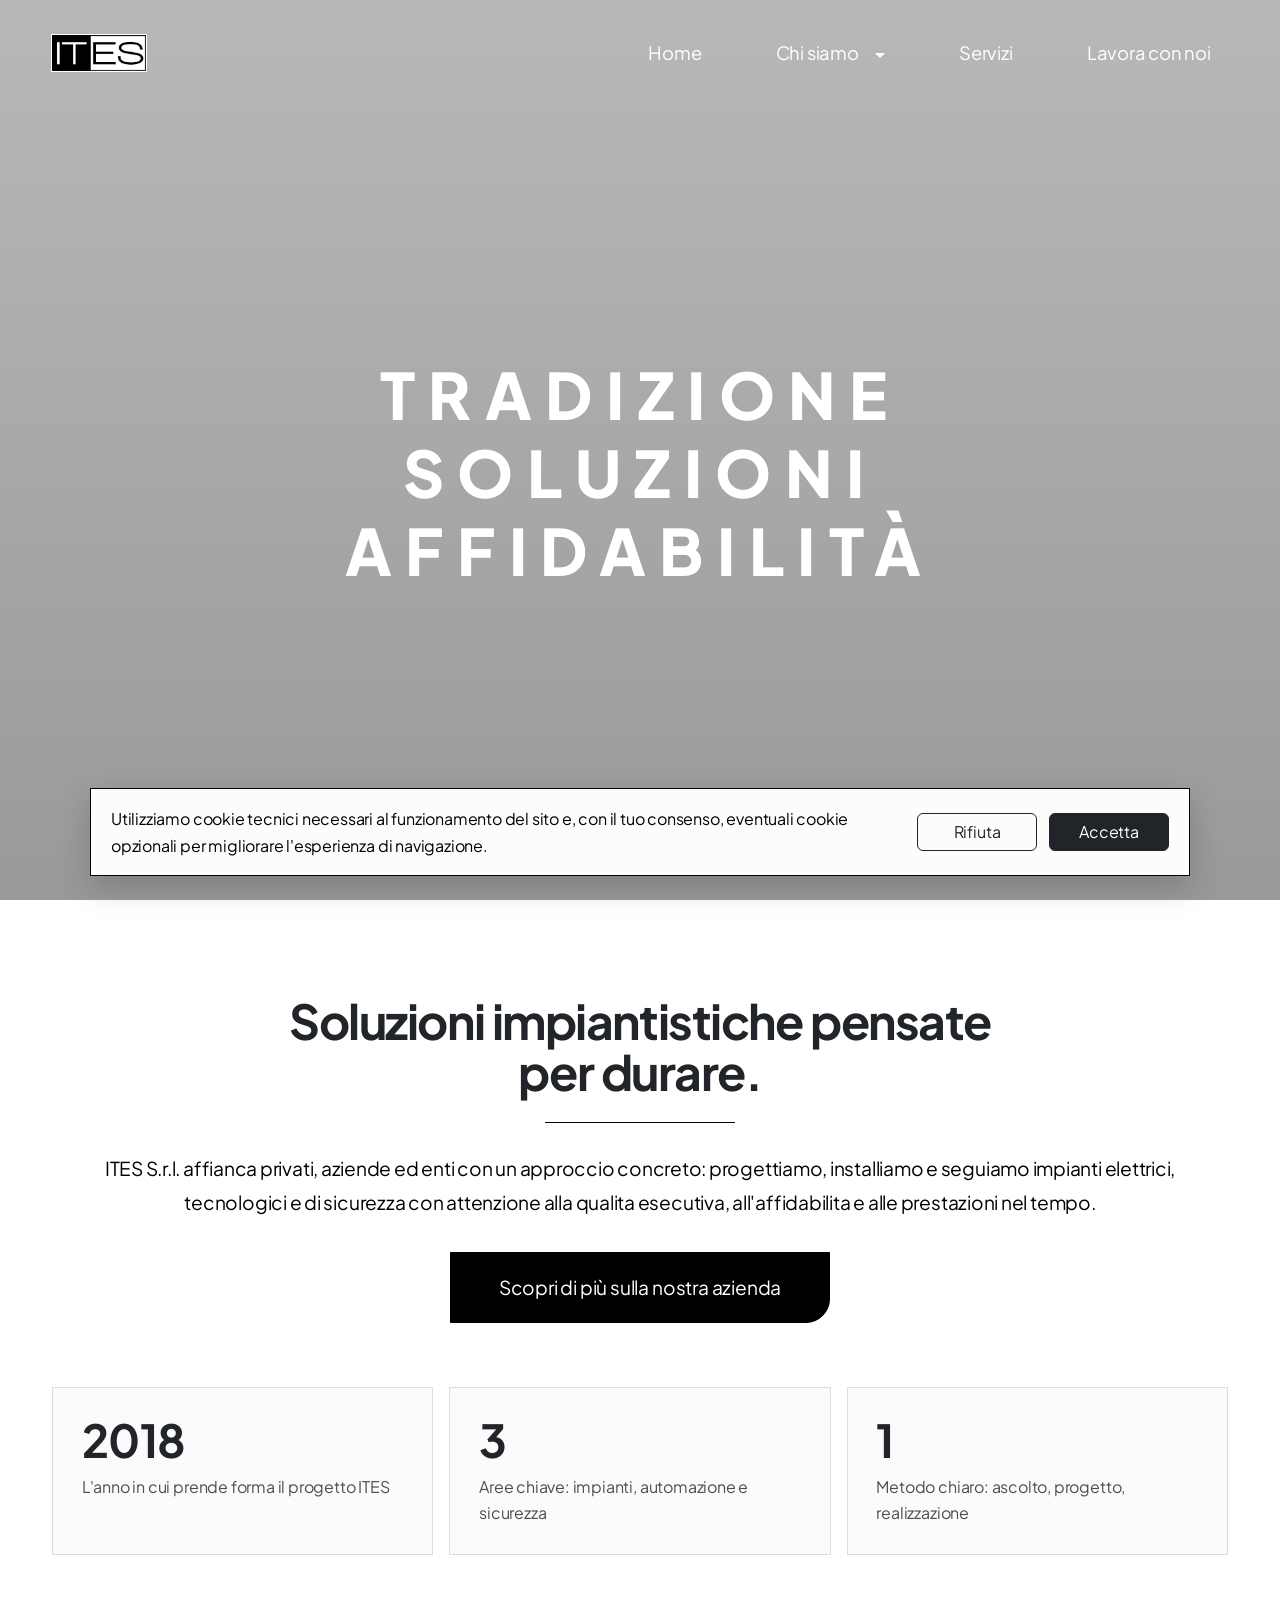
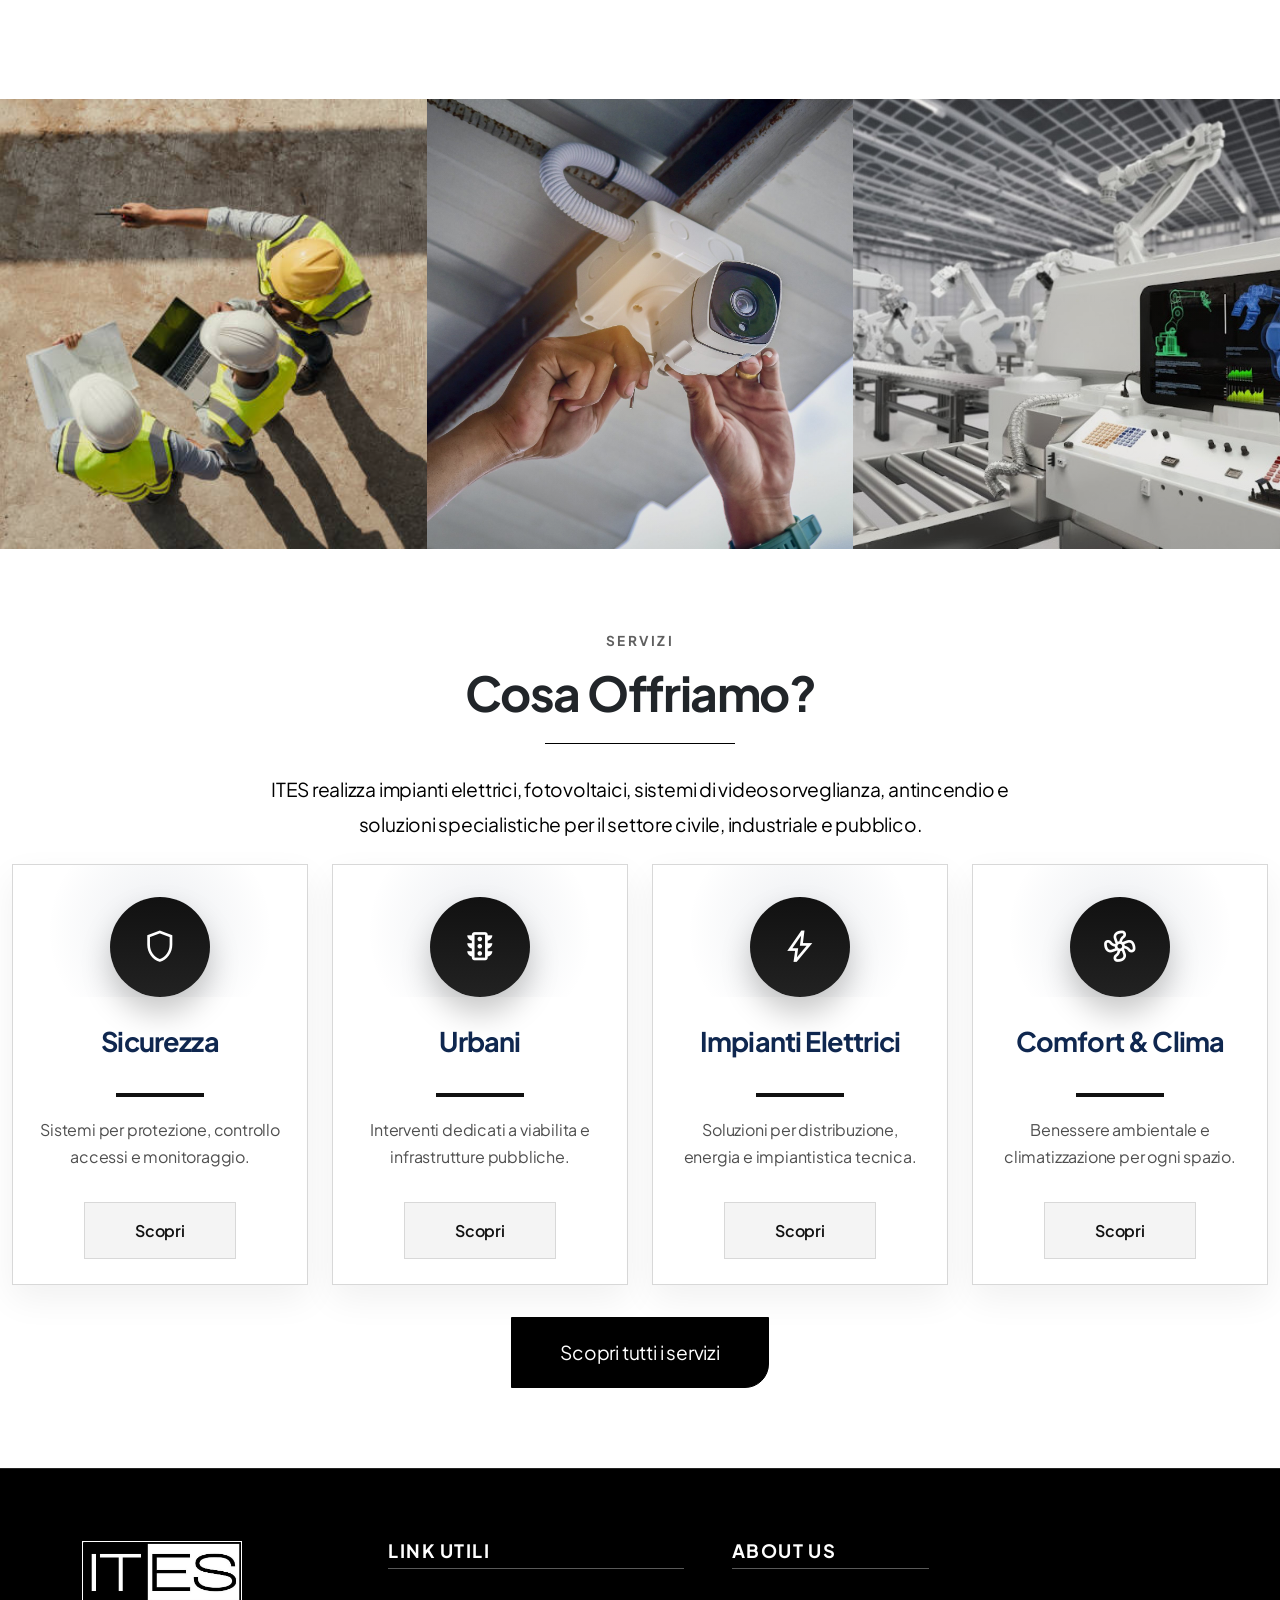
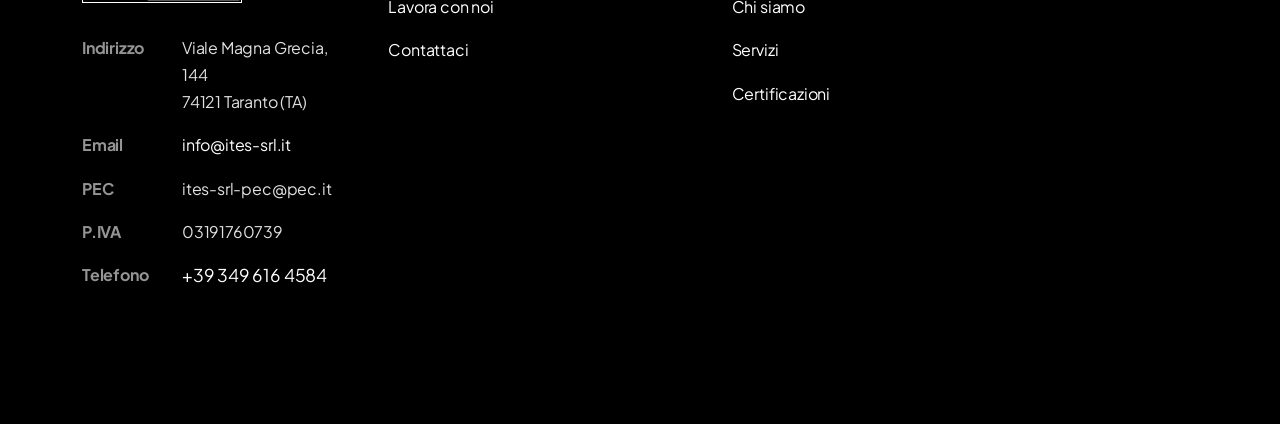
==== commit fc89b413: "styling navbar" ====
--- a/index.html
+++ b/index.html
@@ -239,18 +239,15 @@
     <div class="container site-footer__inner">
       <div class="site-footer__brand">
         <img src="res/Brend Logo.jpg" alt="Logo ITES" class="site-footer__logo-image" />
-        <p class="site-footer__tagline">Information Technology And Electrical System</p>
-      </div>
-
-      <div class="site-footer__section">
-        <h5 class="site-footer__title">Contatti</h5>
-        <ul class="site-footer__list list-unstyled">
-          <li><span class="site-footer__label">Indirizzo</span> Viale Magna Grecia, 144 - 74121 Taranto (TA)</li>
-          <li><span class="site-footer__label">Email</span> <a href="mailto:info@ites-srl.it"
-              class="footer-link">info@ites-srl.it</a></li>
-          <li><span class="site-footer__label">P.IVA</span> 03191760739</li>
-          <li><span class="site-footer__label">Telefono</span> <a href="tel:+393496164584"
-              class="site-footer__phone footer-link">+39 349 616 4584</a></li>
+
+        <ul class="site-footer__list site-footer__contacts list-unstyled pt-3">
+          <li><span class="site-footer__label">Indirizzo</span><span class="site-footer__value site-footer__value--address">Viale Magna Grecia, 144<br/>74121 Taranto (TA)</span></li> 
+          <li><span class="site-footer__label">Email</span><a href="mailto:info@ites-srl.it"
+              class="site-footer__value footer-link">info@ites-srl.it</a></li>
+          <li><span class="site-footer__label">PEC</span><span class="site-footer__value">ites-srl-pec@pec.it</span></li>
+          <li><span class="site-footer__label">P.IVA</span><span class="site-footer__value">03191760739</span></li>
+          <li><span class="site-footer__label">Telefono</span><a href="tel:+393496164584"
+              class="site-footer__value site-footer__phone footer-link">+39 349 616 4584</a></li>
         </ul>
       </div>
 
@@ -270,6 +267,10 @@
           <li><a href="html/certificazioni.html" class="footer-link">Certificazioni</a></li>
         </ul>
       </div>
+
+    </div>
+    <div class="elementor-divider site-footer__divider">
+      <span class="elementor-divider-separator site-footer__divider-separator"></span>
     </div>
   </footer>
 
--- a/css/style.css
+++ b/css/style.css
@@ -302,6 +302,13 @@
   margin: 0;
 }
 
+.site-footer__contacts li {
+  display: grid;
+  grid-template-columns: 5.5rem minmax(0, 1fr);
+  gap: 0.35rem 0.75rem;
+  align-items: start;
+}
+
 .site-footer__list li {
   margin-bottom: 1rem;
   line-height: 1.7;
@@ -309,17 +316,36 @@
 }
 
 .site-footer__label {
-  display: inline-block;
-  min-width: 5.5rem;
-  margin-right: 0.35rem;
+  display: block;
+  min-width: 0;
+  margin-right: 0;
   font-weight: 700;
   color: rgba(255, 255, 255, 0.58);
+}
+
+.site-footer__value {
+  display: block;
+  min-width: 0;
+}
+
+.site-footer__value--address {
+  max-width: 16rem;
 }
 
 .site-footer__phone {
   display: inline-block;
   font-size: 1.1rem;
   font-weight: 700;
+}
+
+.site-footer__divider {
+  width: 100%;
+  margin-top: 2.75rem;
+}
+
+.site-footer__divider-separator {
+  width: min(100%, 78rem);
+  background-color: rgba(255, 255, 255, 0.32);
 }
 
 .cookie-banner {
@@ -1081,6 +1107,7 @@
 .titolo-pagina-chiSiamo {
   position: relative;
   overflow: hidden;
+  --mobile-parallax-offset: 0px;
   display: flex;
   align-items: center;
   justify-content: center;
@@ -1257,6 +1284,7 @@
 .valori {
   position: relative;
   overflow: hidden;
+  --mobile-parallax-offset: 0px;
   margin-top: 2rem !important;
   padding: 7rem 2rem;
   background-image: url("../res/chi-siamo/FotoStazioneElettrica.jpg");
@@ -1389,6 +1417,7 @@
 .titolo-pagina-servizi {
   position: relative;
   overflow: hidden;
+  --mobile-parallax-offset: 0px;
   display: flex;
   align-items: center;
   justify-content: center;
@@ -1628,6 +1657,7 @@
 .titolo-pagina-servizi-urbani {
   position: relative;
   overflow: hidden;
+  --mobile-parallax-offset: 0px;
   display: flex;
   align-items: center;
   justify-content: center;
@@ -1812,6 +1842,7 @@
 .titolo-pagina-servizi-sicurezza {
   position: relative;
   overflow: hidden;
+  --mobile-parallax-offset: 0px;
   display: flex;
   align-items: center;
   justify-content: center;
@@ -1933,6 +1964,7 @@
 }
 
 .security-services-benefits {
+  --mobile-parallax-offset: 0px;
   margin: 0 auto 5rem;
   background-image: url(../res/servizi/sicurezza/ImmaginePlanimetria.jpg);
   background-attachment: fixed;
@@ -2006,11 +2038,168 @@
   color: white;
 }
 
+/******************* COMFORT & CLIMA *******************/
+
+.comfort-services-page {
+  padding-inline: 1.5rem;
+}
+
+.comfort-services-intro {
+  max-width: 64rem;
+  margin: 0 auto;
+  padding: 6rem 0 4rem;
+}
+
+.comfort-services-intro__eyebrow,
+.comfort-services-cta__eyebrow {
+  margin: 0 0 1rem;
+  color: #5f5f5f;
+  font-size: 0.92rem;
+  font-weight: 700;
+  letter-spacing: 0.18em;
+  text-transform: uppercase;
+}
+
+.comfort-services-intro__title,
+.comfort-services-benefits__title,
+.comfort-services-cta__title {
+  margin: 0 auto;
+  color: black;
+  font-size: clamp(2.2rem, 2.2vw + 1.2rem, 4rem);
+  font-weight: 700;
+  line-height: 1.12;
+}
+
+.comfort-services-intro__title {
+  max-width: 16ch;
+}
+
+.comfort-services-intro__text,
+.comfort-services-cta__text {
+  max-width: 60ch;
+  margin: 1.8rem auto 0;
+  color: #444444;
+  font-size: 1.08rem;
+  line-height: 1.9;
+}
+
+.comfort-services-grid {
+  display: grid;
+  grid-template-columns: repeat(3, minmax(0, 1fr));
+  gap: 1.6rem;
+  margin: 0 auto 5rem;
+}
+
+.comfort-service-card,
+.comfort-benefit-card {
+  height: 100%;
+  border: 1px solid #dddddd;
+  background-color: #fbfbfb;
+}
+
+.comfort-service-card {
+  padding: 2.2rem 2rem;
+  text-align: left;
+  box-shadow: 0 16px 36px rgba(0, 0, 0, 0.06);
+}
+
+.comfort-service-card__icon {
+  display: inline-flex;
+  align-items: center;
+  justify-content: center;
+  width: 4rem;
+  height: 4rem;
+  margin-bottom: 1.3rem;
+  border-radius: 999px;
+  background: linear-gradient(180deg, #000000 0%, #252525 100%);
+  color: white;
+  font-size: 1.8rem;
+  user-select: none;
+}
+
+.comfort-service-card__title,
+.comfort-benefit-card__title {
+  margin: 0;
+  color: #0f274f;
+  font-size: 1.55rem;
+  font-weight: 700;
+  line-height: 1.2;
+}
+
+.comfort-service-card__text,
+.comfort-benefit-card__text {
+  margin: 1rem 0 0;
+  color: #4f4f4f;
+  line-height: 1.8;
+}
+
+.comfort-services-benefits {
+  margin: 0 auto 5rem;
+  padding: 3.5rem 2rem;
+}
+
+.comfort-services-benefits__intro {
+  max-width: 54rem;
+  margin: 0 auto 2.5rem;
+}
+
+.comfort-services-benefits__title {
+  max-width: 16ch;
+}
+
+.comfort-services-benefits__list {
+  display: grid;
+  grid-template-columns: repeat(2, minmax(0, 1fr));
+  gap: 1.4rem;
+}
+
+.comfort-benefit-card {
+  padding: 1.9rem 1.75rem;
+}
+
+.comfort-benefit-card__number {
+  display: inline-block;
+  margin-bottom: 1rem;
+  color: #8a8a8a;
+  font-size: 0.95rem;
+  font-weight: 700;
+  letter-spacing: 0.14em;
+}
+
+.comfort-services-cta {
+  margin: 0 auto 5rem;
+  padding: 3.5rem 2rem;
+  border: 1px solid #d8d8d8;
+  background:
+    radial-gradient(circle at bottom right, rgba(0, 0, 0, 0.06) 0, rgba(0, 0, 0, 0) 34%),
+    linear-gradient(135deg, #ffffff 0%, #f2f2f2 100%);
+  box-shadow: 0 20px 45px rgba(0, 0, 0, 0.08);
+}
+
+.comfort-services-cta__title {
+  max-width: 16ch;
+}
+
+.comfort-services-cta__actions {
+  margin-bottom: 0;
+}
+
+.comfort-services-cta__secondary {
+  background-color: white;
+  color: black;
+}
+
+.comfort-services-cta__secondary:hover {
+  background-color: black;
+  color: white;
+}
+
 /******************* IMPIANTI ELETTRICI *******************/
 
 .titolo-pagina-impianti-elettrici {
   position: relative;
   overflow: hidden;
+  --mobile-parallax-offset: 0px;
   display: flex;
   align-items: center;
   justify-content: center;
@@ -2195,6 +2384,7 @@
 .titolo-paginaCertificazioni {
   position: relative;
   overflow: hidden;
+  --mobile-parallax-offset: 0px;
   display: flex;
   align-items: center;
   justify-content: center;
@@ -2292,6 +2482,7 @@
 .titolo-paginaLavoraConNoi {
   position: relative;
   overflow: hidden;
+  --mobile-parallax-offset: 0px;
   display: flex;
   align-items: center;
   justify-content: center;
@@ -2624,7 +2815,7 @@
 @supports (-webkit-touch-callout: none) {
   .titolo-paginaLavoraConNoi {
     background-attachment: scroll;
-    background-position: center top;
+    background-position: center calc(50% + var(--mobile-parallax-offset));
   }
 }
 
@@ -2655,6 +2846,7 @@
 .titolo-paginaContatti {
   position: relative;
   overflow: hidden;
+  --mobile-parallax-offset: 0px;
   display: flex;
   align-items: center;
   justify-content: center;
@@ -2820,6 +3012,8 @@
 .urban-services-benefits__list,
 .security-services-grid,
 .security-services-benefits__list,
+.comfort-services-grid,
+.comfort-services-benefits__list,
 .electrical-services-grid,
 .electrical-services-benefits__list,
 .contact-showcase__grid,
@@ -2894,7 +3088,8 @@
   .valori,
   .security-services-benefits {
     background-attachment: scroll;
-    background-position: center top;
+    background-position: center calc(50% + var(--mobile-parallax-offset));
+    transition: background-position 0.08s linear;
   }
 }
 
@@ -2994,6 +3189,7 @@
   .services-showcase__grid,
   .urban-services-benefits__list,
   .security-services-benefits__list,
+  .comfort-services-benefits__list,
   .electrical-services-benefits__list,
   .job-openings {
     grid-template-columns: repeat(2, minmax(0, 1fr));
@@ -3001,6 +3197,7 @@
 
   .urban-services-grid,
   .security-services-grid,
+  .comfort-services-grid,
   .electrical-services-grid {
     grid-template-columns: repeat(2, minmax(0, 1fr));
   }
@@ -3113,6 +3310,7 @@
   .services-page-main,
   .urban-services-page,
   .security-services-page,
+  .comfort-services-page,
   .electrical-services-page,
   .contact-page-main {
     padding-left: 1.25rem;
@@ -3132,6 +3330,8 @@
   .urban-services-cta__text,
   .security-services-intro__text,
   .security-services-cta__text,
+  .comfort-services-intro__text,
+  .comfort-services-cta__text,
   .electrical-services-intro__text,
   .electrical-services-cta__text {
     font-size: 1rem;
@@ -3179,6 +3379,8 @@
   .urban-services-benefits__list,
   .security-services-grid,
   .security-services-benefits__list,
+  .comfort-services-grid,
+  .comfort-services-benefits__list,
   .electrical-services-grid,
   .electrical-services-benefits__list,
   .contact-showcase__grid,
@@ -3193,6 +3395,9 @@
   .security-service-card,
   .security-benefit-card,
   .security-services-cta,
+  .comfort-service-card,
+  .comfort-benefit-card,
+  .comfort-services-cta,
   .electrical-service-card,
   .electrical-benefit-card,
   .electrical-services-cta,
@@ -3241,6 +3446,7 @@
   .brochure,
   .urban-services-cta,
   .security-services-cta,
+  .comfort-services-cta,
   .electrical-services-cta,
   .application-form-wrapper {
     padding: 2rem 1.35rem;
@@ -3423,6 +3629,7 @@
   .services-page-main,
   .urban-services-page,
   .security-services-page,
+  .comfort-services-page,
   .electrical-services-page,
   .contact-page-main,
   .container {
@@ -3449,6 +3656,8 @@
   .urban-services-cta__text,
   .security-services-intro__text,
   .security-services-cta__text,
+  .comfort-services-intro__text,
+  .comfort-services-cta__text,
   .electrical-services-intro__text,
   .electrical-services-cta__text,
   .contact-card__text,
@@ -3486,6 +3695,7 @@
   .brochure,
   .urban-services-cta,
   .security-services-cta,
+  .comfort-services-cta,
   .electrical-services-cta,
   .application-form-wrapper {
     padding-left: 1.15rem;
@@ -3498,6 +3708,8 @@
   .urban-services-benefits__list,
   .security-services-grid,
   .security-services-benefits__list,
+  .comfort-services-grid,
+  .comfort-services-benefits__list,
   .electrical-services-grid,
   .electrical-services-benefits__list,
   .contact-showcase__grid,
@@ -3520,6 +3732,7 @@
   .services-showcase__intro,
   .urban-services-benefits__intro,
   .security-services-benefits__intro,
+  .comfort-services-benefits__intro,
   .electrical-services-benefits__intro,
   .contact-showcase__intro {
     margin-bottom: 2.5rem;
@@ -3530,6 +3743,8 @@
   .urban-benefit-card,
   .security-service-card,
   .security-benefit-card,
+  .comfort-service-card,
+  .comfort-benefit-card,
   .electrical-service-card,
   .electrical-benefit-card,
   .contact-card {
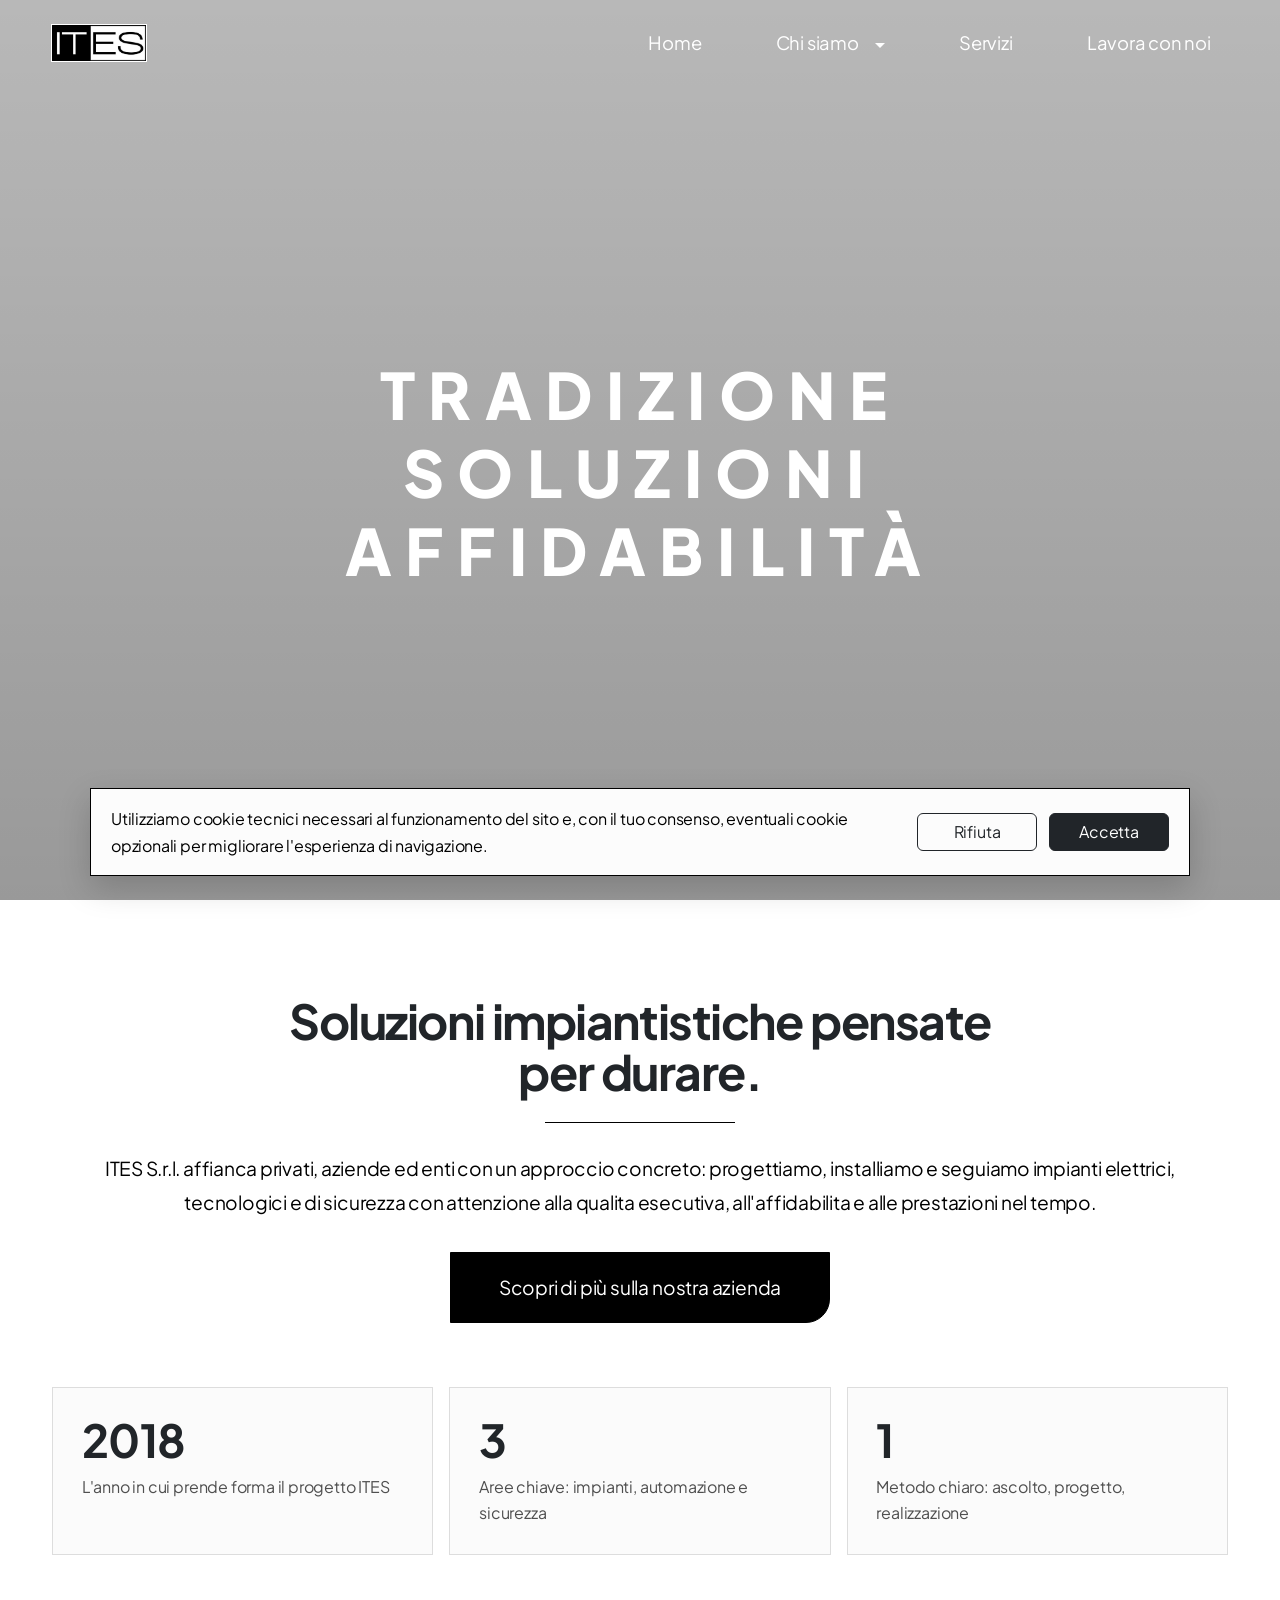
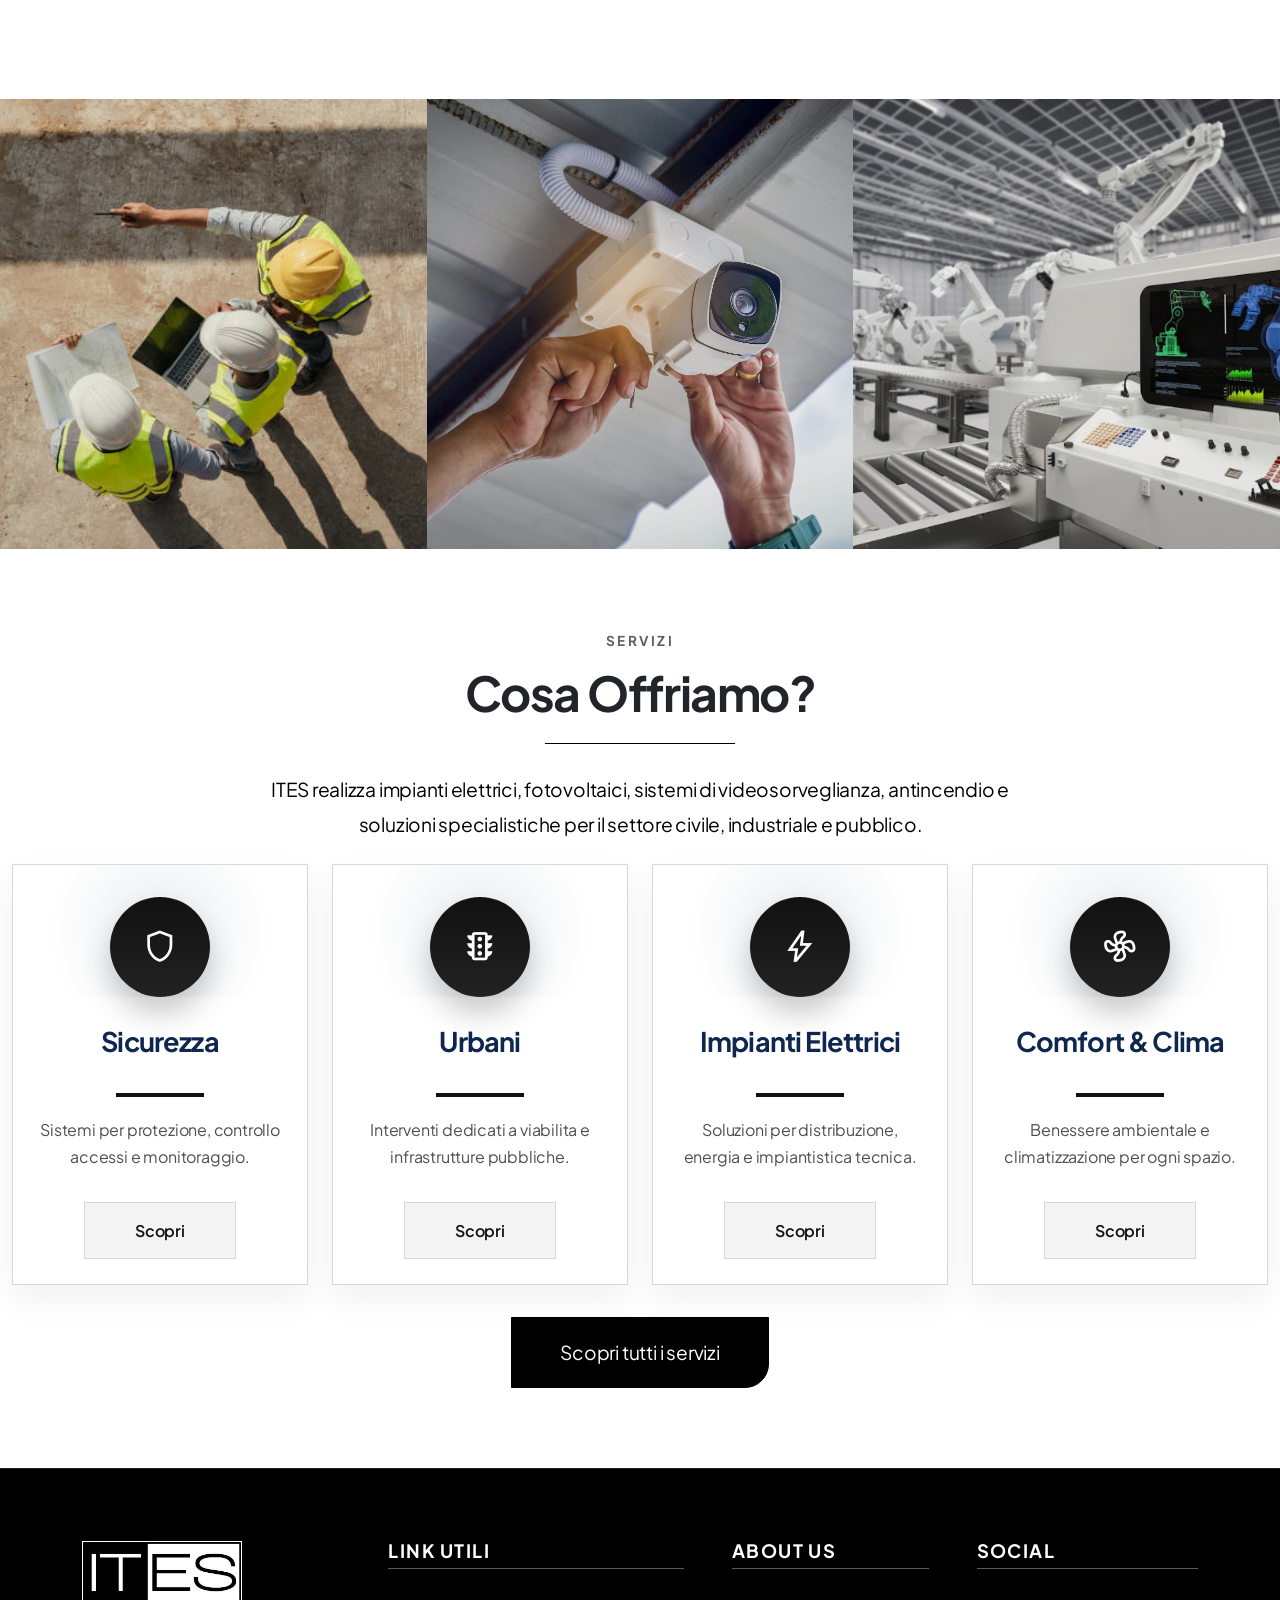
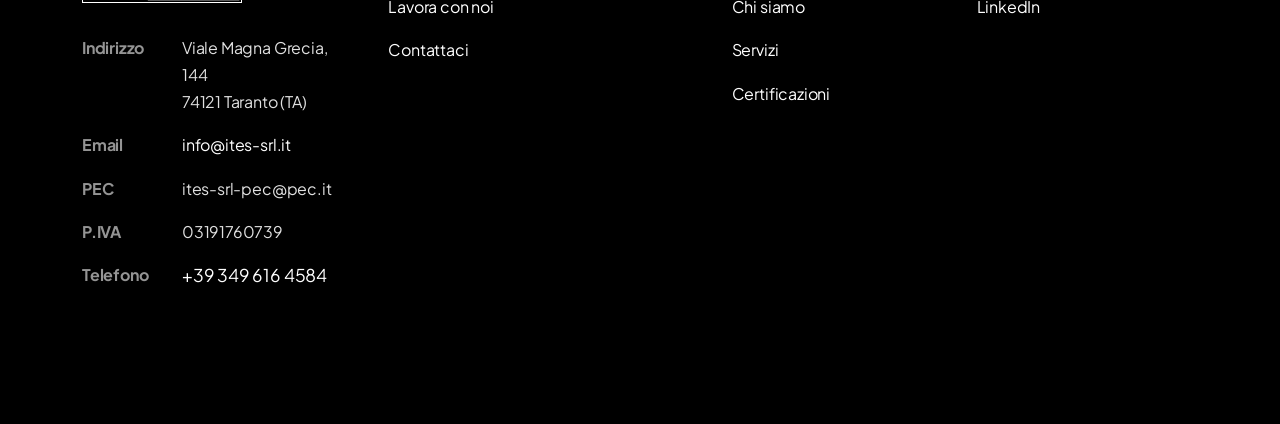
==== commit b85f354d: "inserimento favicon.ico e diminuzione padding navbar" ====
--- a/index.html
+++ b/index.html
@@ -4,6 +4,7 @@
 <head>
   <meta charset="UTF-8" />
   <meta name="viewport" content="width=device-width, initial-scale=1.0" />
+  <link rel="icon" href="/favicon.ico" sizes="any" />
   <link rel="icon" href="res/favicon.svg" type="image/svg+xml" class="logoSito" />
 
   <title>Home</title>
@@ -268,6 +269,13 @@
         </ul>
       </div>
 
+      <div class="site-footer__section">
+        <h5 class="site-footer__title">Social</h5>
+        <ul class="site-footer__list list-unstyled">
+          <li><a href="https://www.linkedin.com/company/ites-srl/?viewAsMember=true" class="footer-link" target="_blank" rel="noopener noreferrer">LinkedIn</a></li>
+        </ul>
+      </div>
+
     </div>
     <div class="elementor-divider site-footer__divider">
       <span class="elementor-divider-separator site-footer__divider-separator"></span>
--- a/css/style.css
+++ b/css/style.css
@@ -97,7 +97,7 @@
   left: 0;
   width: 100%;
   background-color: transparent !important;
-  padding: 10px 20px;
+  padding: 0px 20px;
   align-items: center;
   transition: background-color 0.25s ease, box-shadow 0.25s ease;
   z-index: 1030;
@@ -3093,6 +3093,25 @@
   }
 }
 
+@media (hover: none) and (pointer: coarse) {
+
+  .titolo-pagina-chiSiamo,
+  .titolo-pagina-servizi,
+  .titolo-pagina-servizi-urbani,
+  .titolo-pagina-servizi-sicurezza,
+  .titolo-pagina-impianti-elettrici,
+  .titolo-paginaCertificazioni,
+  .titolo-paginaLavoraConNoi,
+  .titolo-paginaContatti,
+  .valori,
+  .security-services-benefits {
+    background-attachment: scroll;
+    background-position: center center;
+    transition: none;
+    will-change: auto;
+  }
+}
+
 @media (min-width: 768px) and (max-width: 991.98px) {
   .navbar {
     padding: 0.85rem 1.25rem;
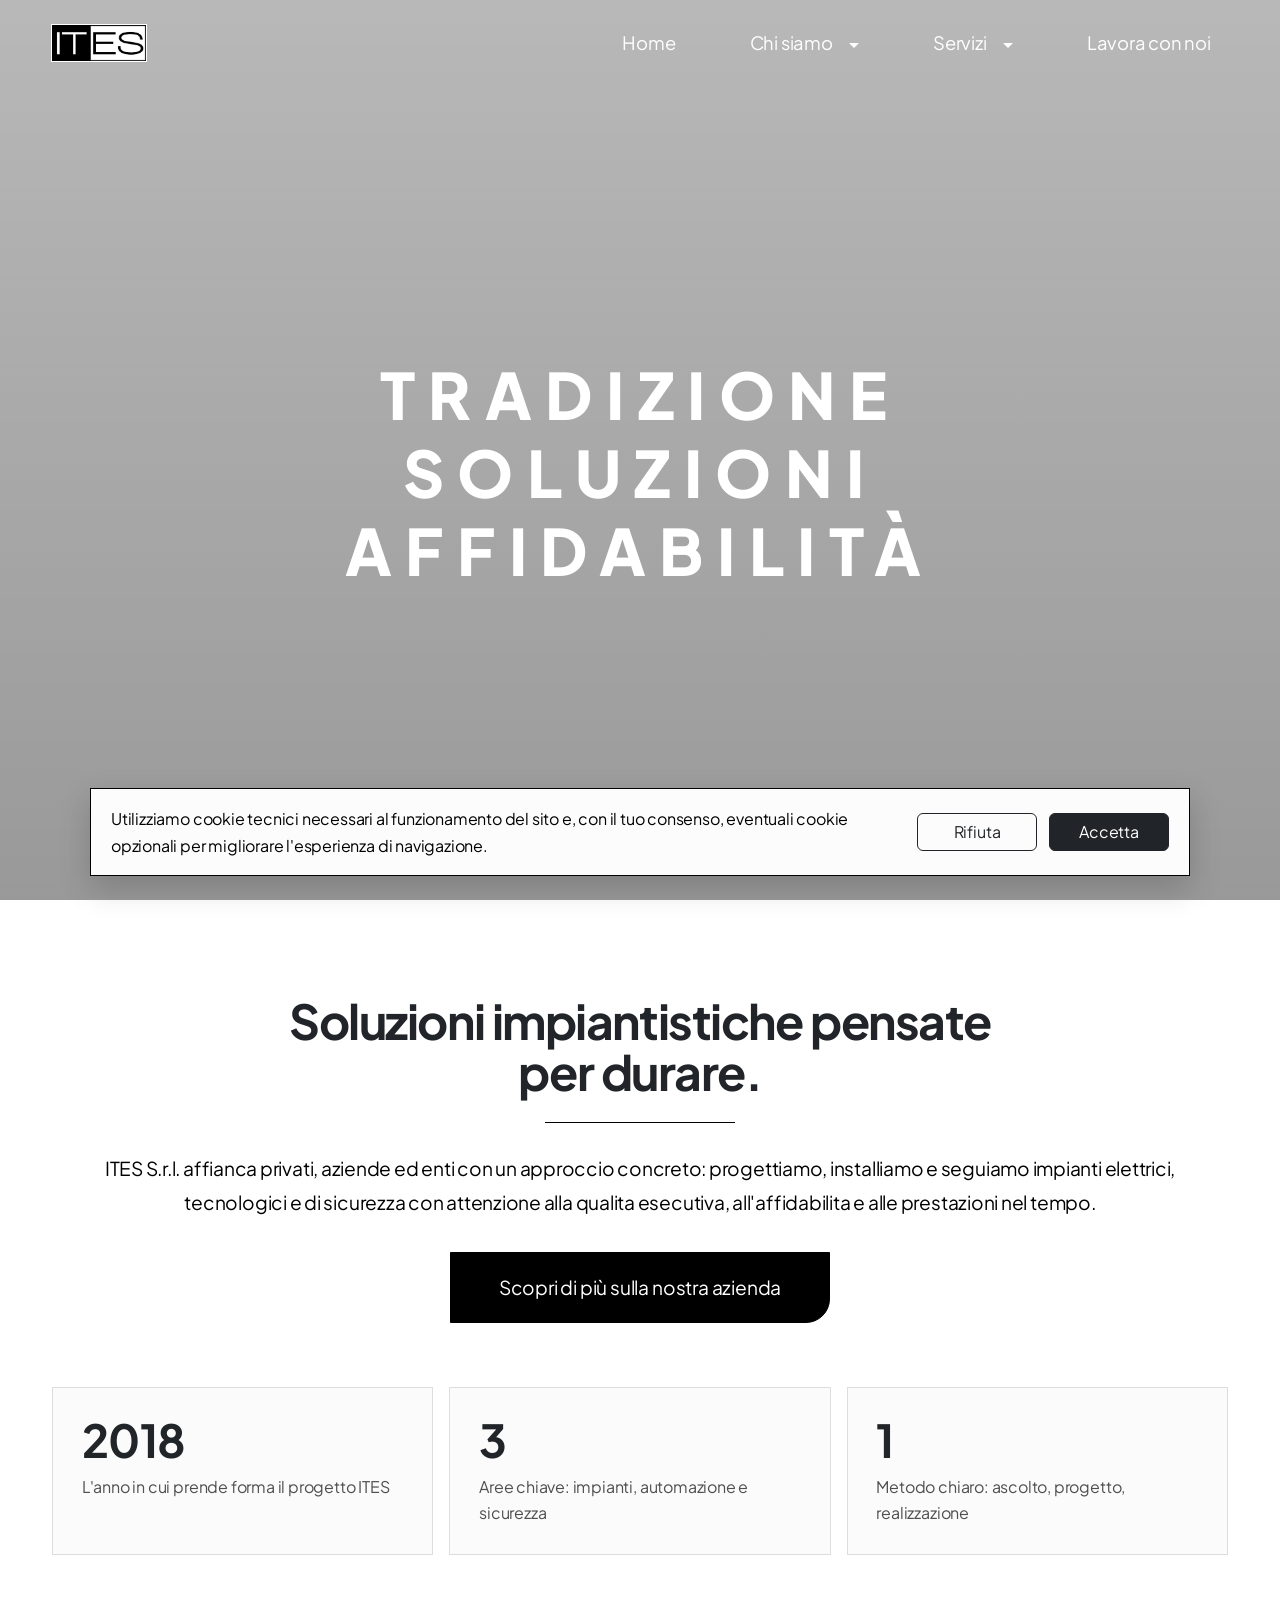
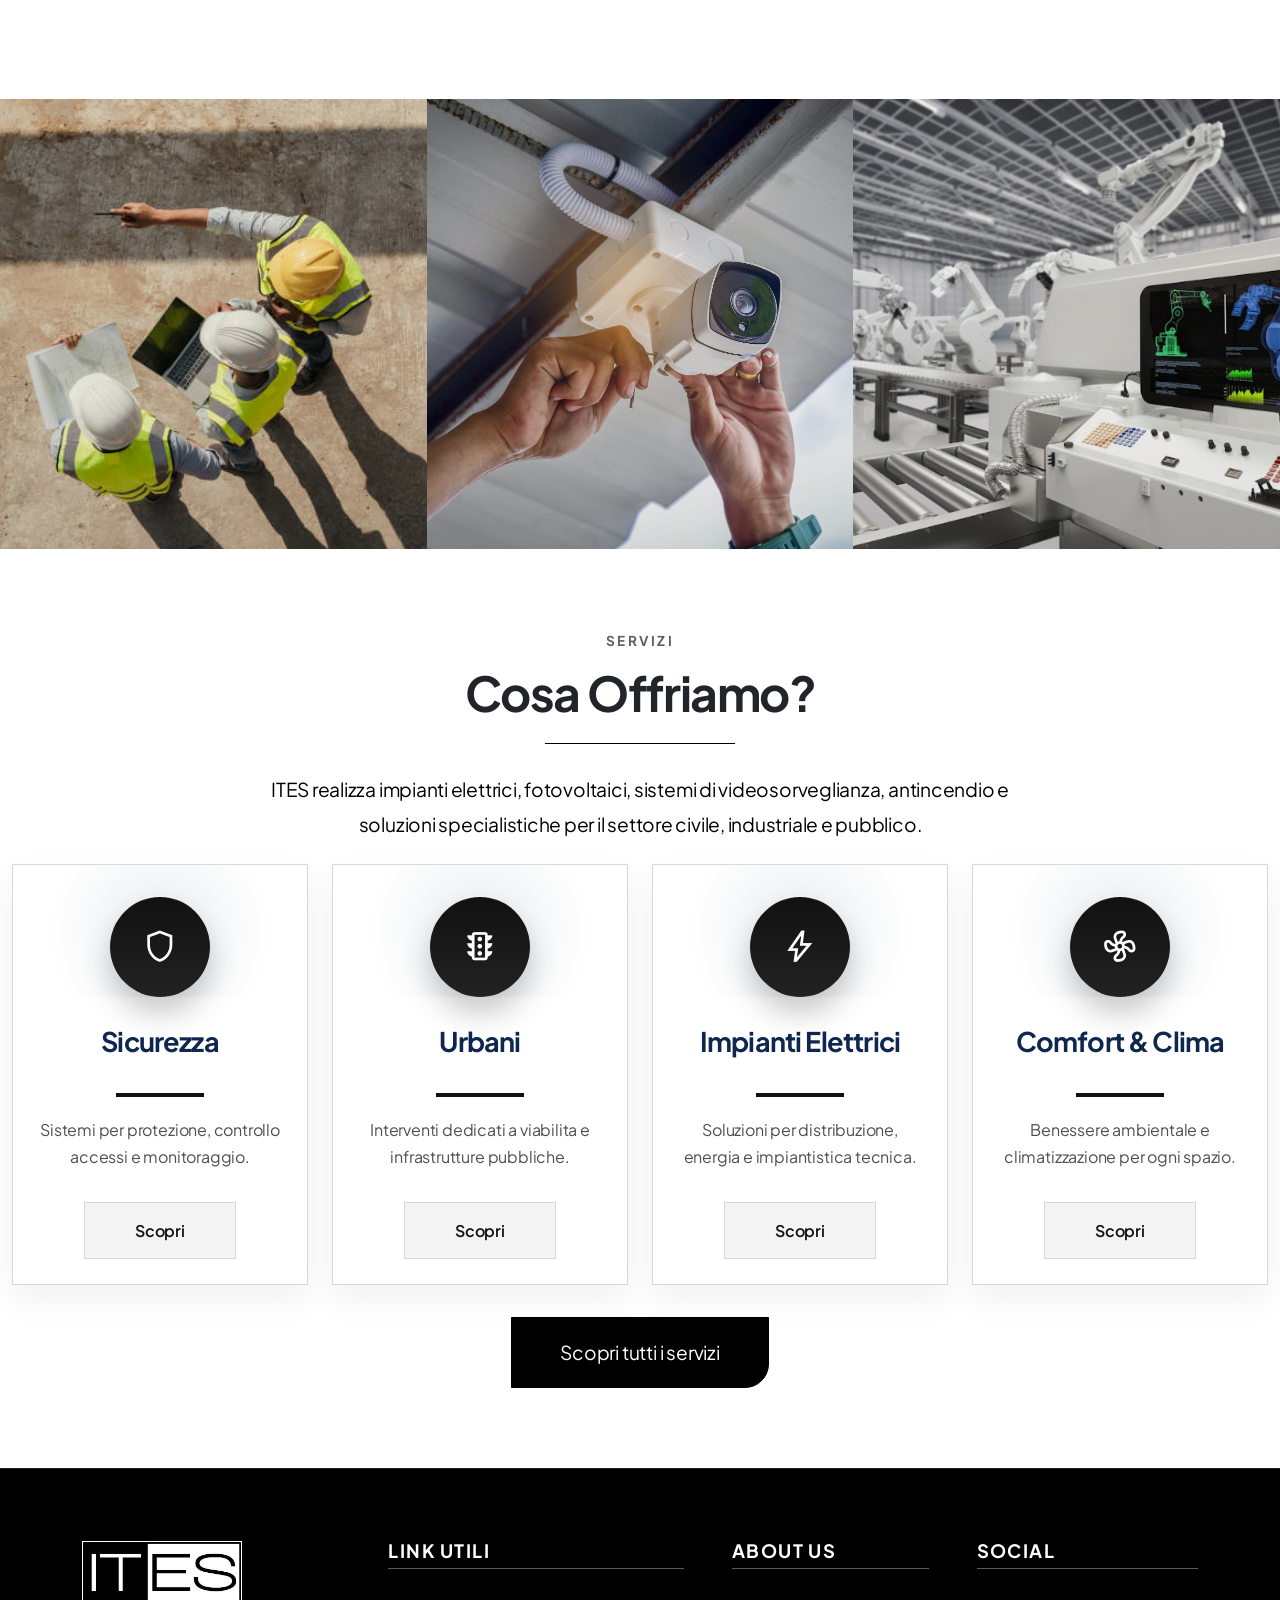
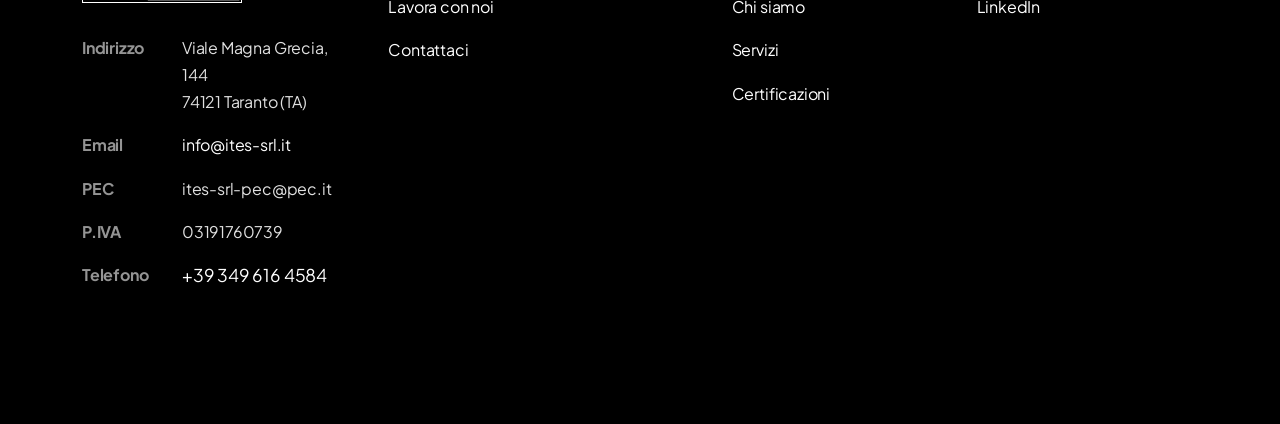
==== commit 0cd778f4: "Styling navbar dropdown" ====
--- a/index.html
+++ b/index.html
@@ -55,8 +55,16 @@
                 <li><a class="dropdown-item" href="html/certificazioni.html">Certificazioni</a></li>
               </ul>
             </li>
-            <li class="nav-item">
+            <li class="nav-item dropdown nav-item-dropdown-link">
               <a class="nav-link" href="html/servizi.html">Servizi</a>
+              <button class="nav-link dropdown-toggle dropdown-toggle-split" type="button" data-bs-toggle="dropdown"
+                aria-expanded="false" aria-label="Apri menu Servizi "></button>
+              <ul class="dropdown-menu">
+                <li><a class="dropdown-item" href="html/servizi/sicurezza.html">Sicurezza</a></li>
+                <li><a class="dropdown-item" href="html/servizi/urbani.html">Urbani</a></li>
+                <li><a class="dropdown-item" href="html/servizi/elettrici.html">Impianti Elettrici</a></li>
+                <li><a class="dropdown-item" href="html/servizi/comfort-clima.html">Comfort & Clima</a></li>
+              </ul>
             </li>
             <li class="nav-item">
               <a class="nav-link" href="html/lavora-con-noi.html">Lavora con noi</a>
@@ -242,10 +250,13 @@
         <img src="res/Brend Logo.jpg" alt="Logo ITES" class="site-footer__logo-image" />
 
         <ul class="site-footer__list site-footer__contacts list-unstyled pt-3">
-          <li><span class="site-footer__label">Indirizzo</span><span class="site-footer__value site-footer__value--address">Viale Magna Grecia, 144<br/>74121 Taranto (TA)</span></li> 
+          <li><span class="site-footer__label">Indirizzo</span><span
+              class="site-footer__value site-footer__value--address">Viale Magna Grecia, 144<br />74121 Taranto
+              (TA)</span></li>
           <li><span class="site-footer__label">Email</span><a href="mailto:info@ites-srl.it"
               class="site-footer__value footer-link">info@ites-srl.it</a></li>
-          <li><span class="site-footer__label">PEC</span><span class="site-footer__value">ites-srl-pec@pec.it</span></li>
+          <li><span class="site-footer__label">PEC</span><span class="site-footer__value">ites-srl-pec@pec.it</span>
+          </li>
           <li><span class="site-footer__label">P.IVA</span><span class="site-footer__value">03191760739</span></li>
           <li><span class="site-footer__label">Telefono</span><a href="tel:+393496164584"
               class="site-footer__value site-footer__phone footer-link">+39 349 616 4584</a></li>
@@ -272,7 +283,8 @@
       <div class="site-footer__section">
         <h5 class="site-footer__title">Social</h5>
         <ul class="site-footer__list list-unstyled">
-          <li><a href="https://www.linkedin.com/company/ites-srl/?viewAsMember=true" class="footer-link" target="_blank" rel="noopener noreferrer">LinkedIn</a></li>
+          <li><a href="https://www.linkedin.com/company/ites-srl/?viewAsMember=true" class="footer-link" target="_blank"
+              rel="noopener noreferrer">LinkedIn</a></li>
         </ul>
       </div>
 
@@ -306,4 +318,4 @@
   <script src="js/script.js"></script>
 </body>
 
-</html>
+</html>
--- a/css/style.css
+++ b/css/style.css
@@ -3129,18 +3129,25 @@
     align-items: stretch;
   }
 
+  .offcanvas-lg .nav-item {
+    border-bottom: 1px solid rgba(255, 255, 255, 0.12);
+  }
+
+  .offcanvas-lg .nav-item-dropdown-link:has(.dropdown-menu.show) {
+    border-bottom: 0;
+  }
+
   .offcanvas-lg .nav-link {
     margin: 0;
     padding: 0.95rem 0 !important;
     text-align: left;
-    border-bottom: 1px solid rgba(255, 255, 255, 0.12);
+    border-bottom: 0;
   }
 
   .offcanvas-lg .nav-item-dropdown-link {
     display: flex;
     flex-wrap: wrap;
     align-items: center;
-    border-bottom: 1px solid rgba(255, 255, 255, 0.12);
   }
 
   .offcanvas-lg .nav-item-dropdown-link>.nav-link {
@@ -3174,7 +3181,6 @@
 
   .offcanvas-lg .dropdown-item {
     padding: 0.65rem 0;
-    border-bottom: 1px solid rgba(255, 255, 255, 0.08);
   }
 
   .videoHero__overlay {
@@ -3267,10 +3273,18 @@
     align-items: stretch;
   }
 
+  .offcanvas-lg .nav-item {
+    border-bottom: 1px solid rgba(255, 255, 255, 0.12);
+  }
+
+  .offcanvas-lg .nav-item-dropdown-link:has(.dropdown-menu.show) {
+    border-bottom: 0;
+  }
+
   .offcanvas-lg .nav-link,
   .offcanvas-lg .dropdown-toggle {
     margin: 0;
-    border-bottom: 1px solid rgba(255, 255, 255, 0.12);
+    border-bottom: 0;
   }
 
   .offcanvas-lg .nav-link {
@@ -3311,7 +3325,6 @@
 
   .offcanvas-lg .dropdown-item {
     padding: 0.65rem 0;
-    border-bottom: 1px solid rgba(255, 255, 255, 0.08);
   }
 
   .video {
@@ -3581,10 +3594,18 @@
     align-items: stretch;
   }
 
+  .offcanvas-lg .nav-item {
+    border-bottom: 1px solid rgba(255, 255, 255, 0.12);
+  }
+
+  .offcanvas-lg .nav-item-dropdown-link:has(.dropdown-menu.show) {
+    border-bottom: 0;
+  }
+
   .offcanvas-lg .nav-link,
   .offcanvas-lg .dropdown-toggle {
     margin: 0;
-    border-bottom: 1px solid rgba(255, 255, 255, 0.12);
+    border-bottom: 0;
   }
 
   .offcanvas-lg .nav-link {
@@ -3625,7 +3646,6 @@
 
   .offcanvas-lg .dropdown-item {
     padding: 0.6rem 0;
-    border-bottom: 1px solid rgba(255, 255, 255, 0.08);
   }
 
   .video {
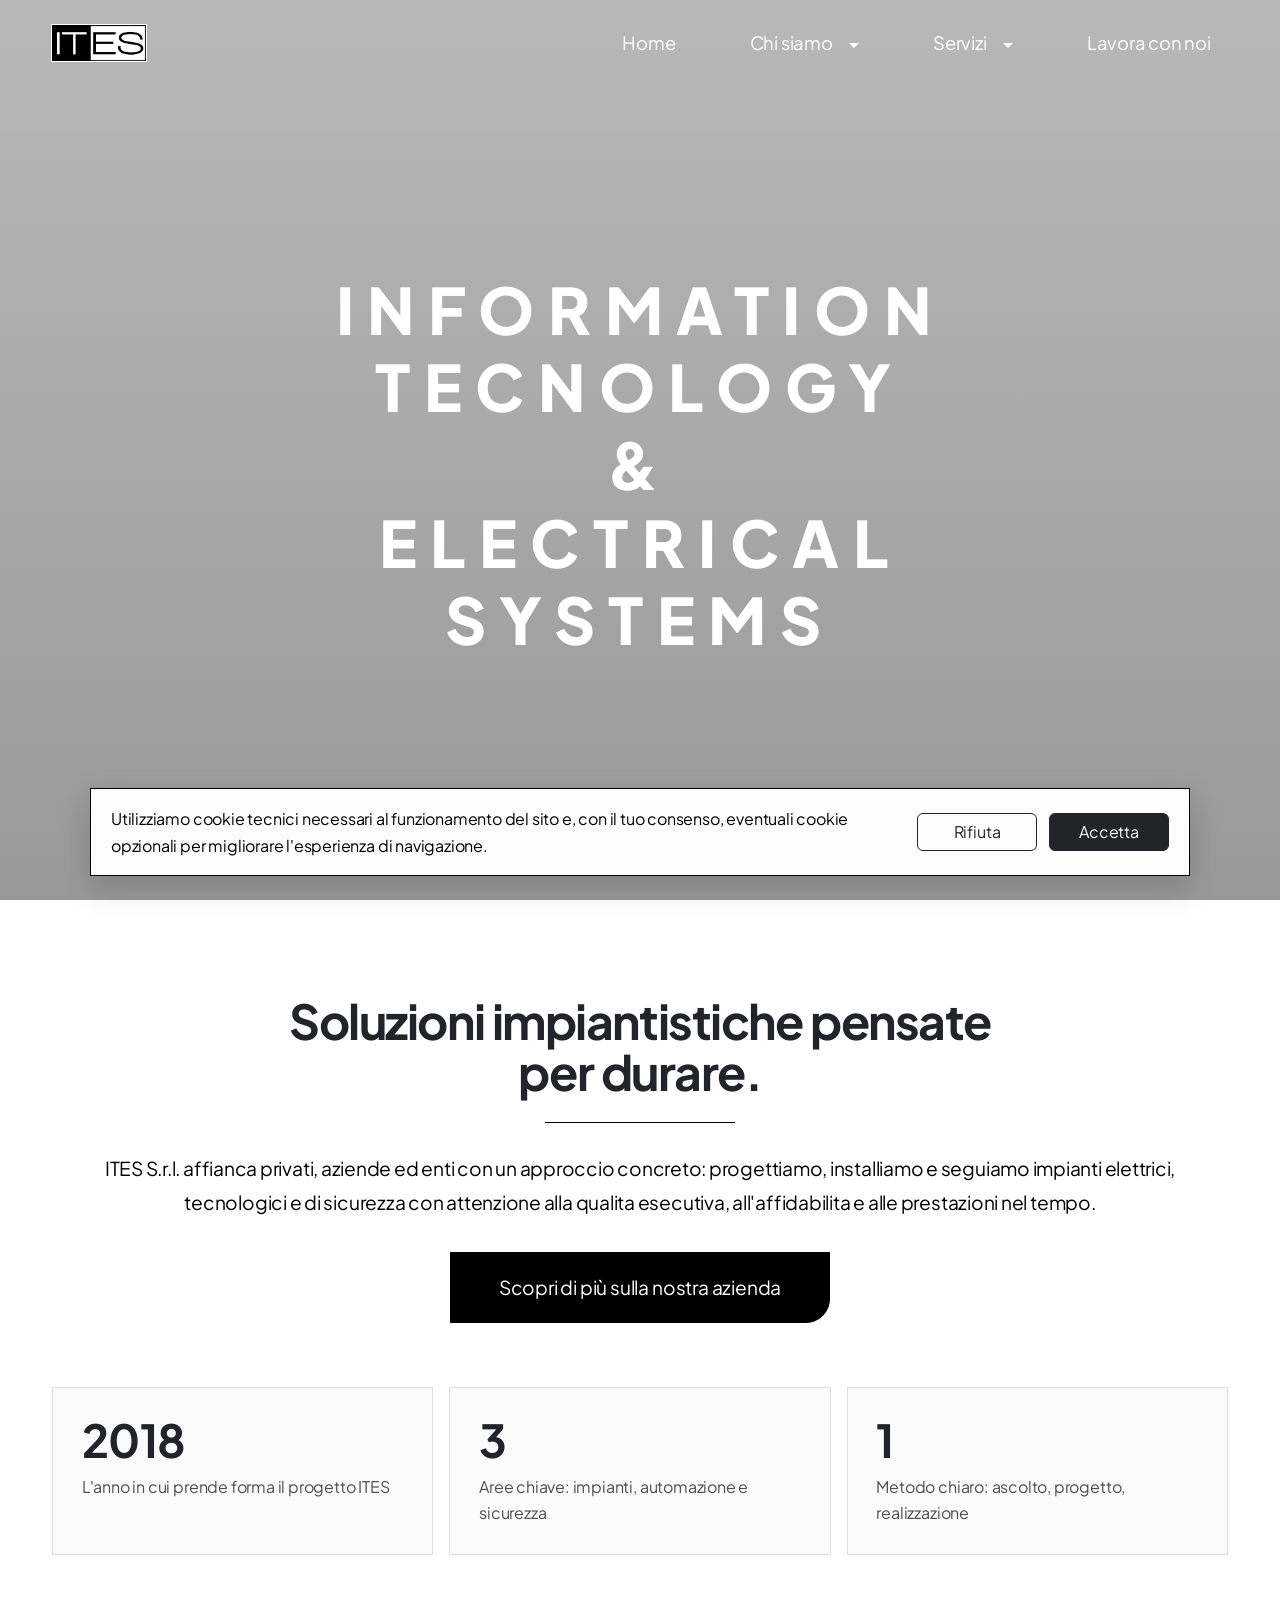
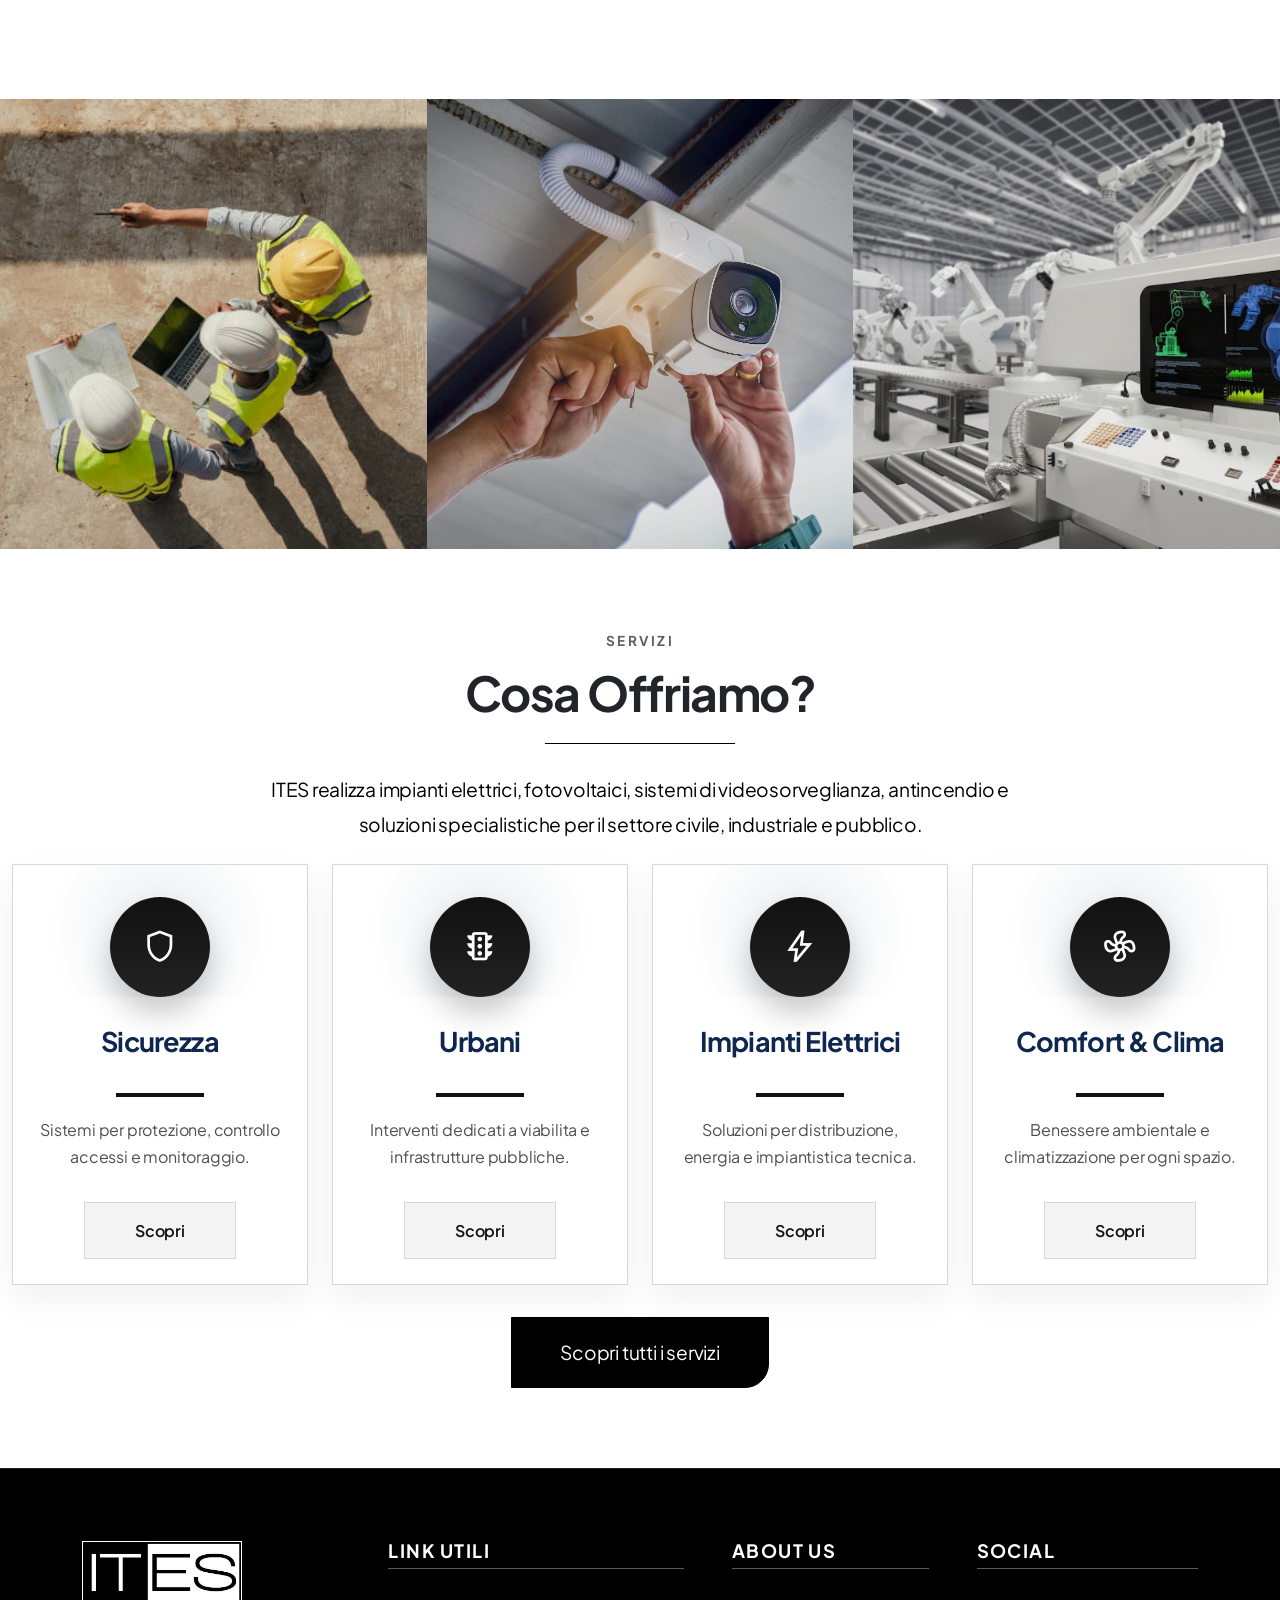
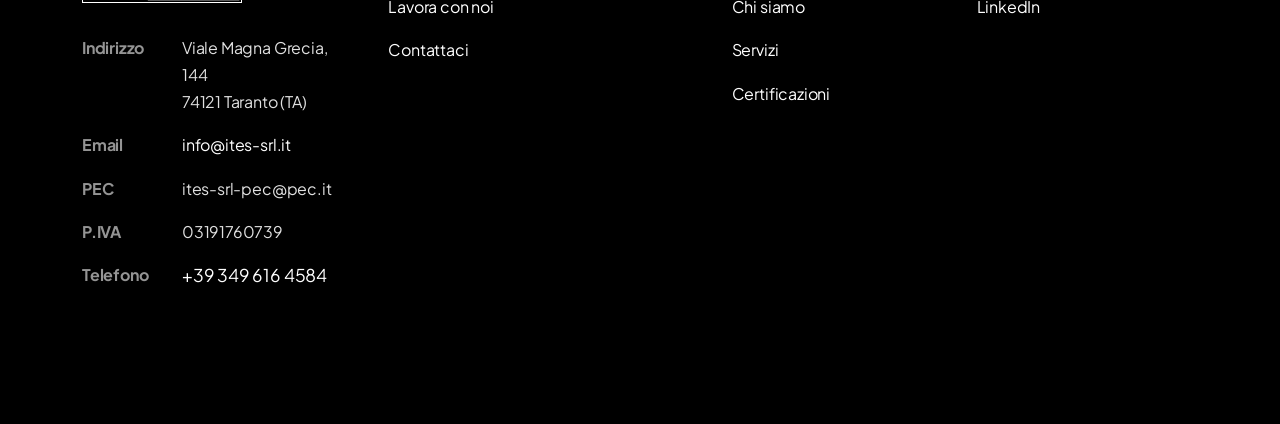
==== commit e46b52b3: "Modifica video index + scritte" ====
--- a/index.html
+++ b/index.html
@@ -38,7 +38,7 @@
       <div class="offcanvas offcanvas-lg offcanvas-end" tabindex="-1" id="navbarNavDropdown"
         aria-labelledby="navbarNavDropdownLabel">
         <div class="offcanvas-header d-lg-none">
-          <img src="/res/Brend Logo.jpg" alt="Logo ITES" id="logoBrand" class="img-fluid" style="max-height: 50px" />
+          <img src="res/Brend Logo.jpg" alt="Logo ITES" id="logoBrand" class="img-fluid" style="max-height: 50px" />
           <button type="button" class="btn-close" data-bs-dismiss="offcanvas" aria-label="Close"></button>
         </div>
         <div class="offcanvas-body">
@@ -58,12 +58,12 @@
             <li class="nav-item dropdown nav-item-dropdown-link">
               <a class="nav-link" href="html/servizi.html">Servizi</a>
               <button class="nav-link dropdown-toggle dropdown-toggle-split" type="button" data-bs-toggle="dropdown"
-                aria-expanded="false" aria-label="Apri menu Servizi "></button>
+                aria-expanded="false" aria-label="Apri menu Servizi"></button>
               <ul class="dropdown-menu">
                 <li><a class="dropdown-item" href="html/servizi/sicurezza.html">Sicurezza</a></li>
                 <li><a class="dropdown-item" href="html/servizi/urbani.html">Urbani</a></li>
-                <li><a class="dropdown-item" href="html/servizi/elettrici.html">Impianti Elettrici</a></li>
-                <li><a class="dropdown-item" href="html/servizi/comfort-clima.html">Comfort & Clima</a></li>
+                <li><a class="dropdown-item" href="html/servizi/impianti-elettrici.html">Impianti Elettrici</a></li>
+                <li><a class="dropdown-item" href="html/servizi/comfort.html">Comfort &amp; Clima</a></li>
               </ul>
             </li>
             <li class="nav-item">
@@ -78,9 +78,11 @@
   <div class="videoHero">
     <video autoplay loop muted playsinline src="res/index/Video ITES index.mp4" class="video col-12"></video>
     <div class="videoHero__overlay">
-      <p class="videoHero__line m-0">TRADIZIONE</p>
-      <p class="videoHero__line m-0">SOLUZIONI</p>
-      <p class="videoHero__line m-0">AFFIDABILITÀ</p>
+      <p class="videoHero__line m-0">INFORMATION</p>
+      <p class="videoHero__line m-0">TECNOLOGY</p>
+      <p class="videoHero__line m-0">&</p>
+      <p class="videoHero__line m-0">ELECTRICAL</p>
+      <p class="videoHero__line m-o">SYSTEMS</p>
     </div>
   </div>
 
@@ -218,7 +220,7 @@
                 <h3 class="homeServiceSectorCard__title">Impianti Elettrici</h3>
                 <span class="homeServiceSectorCard__divider"></span>
                 <p class="homeServiceSectorCard__text">Soluzioni per distribuzione, energia e impiantistica tecnica.</p>
-                <a href="html/servizi/elettrici.html" class="homeServiceSectorCard__link">Scopri</a>
+                <a href="html/servizi/impianti-elettrici.html" class="homeServiceSectorCard__link">Scopri</a>
               </div>
             </article>
 
@@ -230,7 +232,7 @@
                 <h3 class="homeServiceSectorCard__title">Comfort &amp; Clima</h3>
                 <span class="homeServiceSectorCard__divider"></span>
                 <p class="homeServiceSectorCard__text">Benessere ambientale e climatizzazione per ogni spazio.</p>
-                <a href="html/servizi/comfort-clima.html" class="homeServiceSectorCard__link">Scopri</a>
+                <a href="html/servizi/comfort.html" class="homeServiceSectorCard__link">Scopri</a>
               </div>
             </article>
           </div>
@@ -318,4 +320,4 @@
   <script src="js/script.js"></script>
 </body>
 
-</html>+</html>
--- a/css/style.css
+++ b/css/style.css
@@ -105,7 +105,7 @@
 }
 
 .navbar.navbar-scrolled {
-  background-color: rgb(0, 0, 0) !important;
+  background-color: rgba(0, 0, 0, 0.95) !important;
   box-shadow: 0 10px 30px rgba(0, 0, 0, 0.18);
 }
 
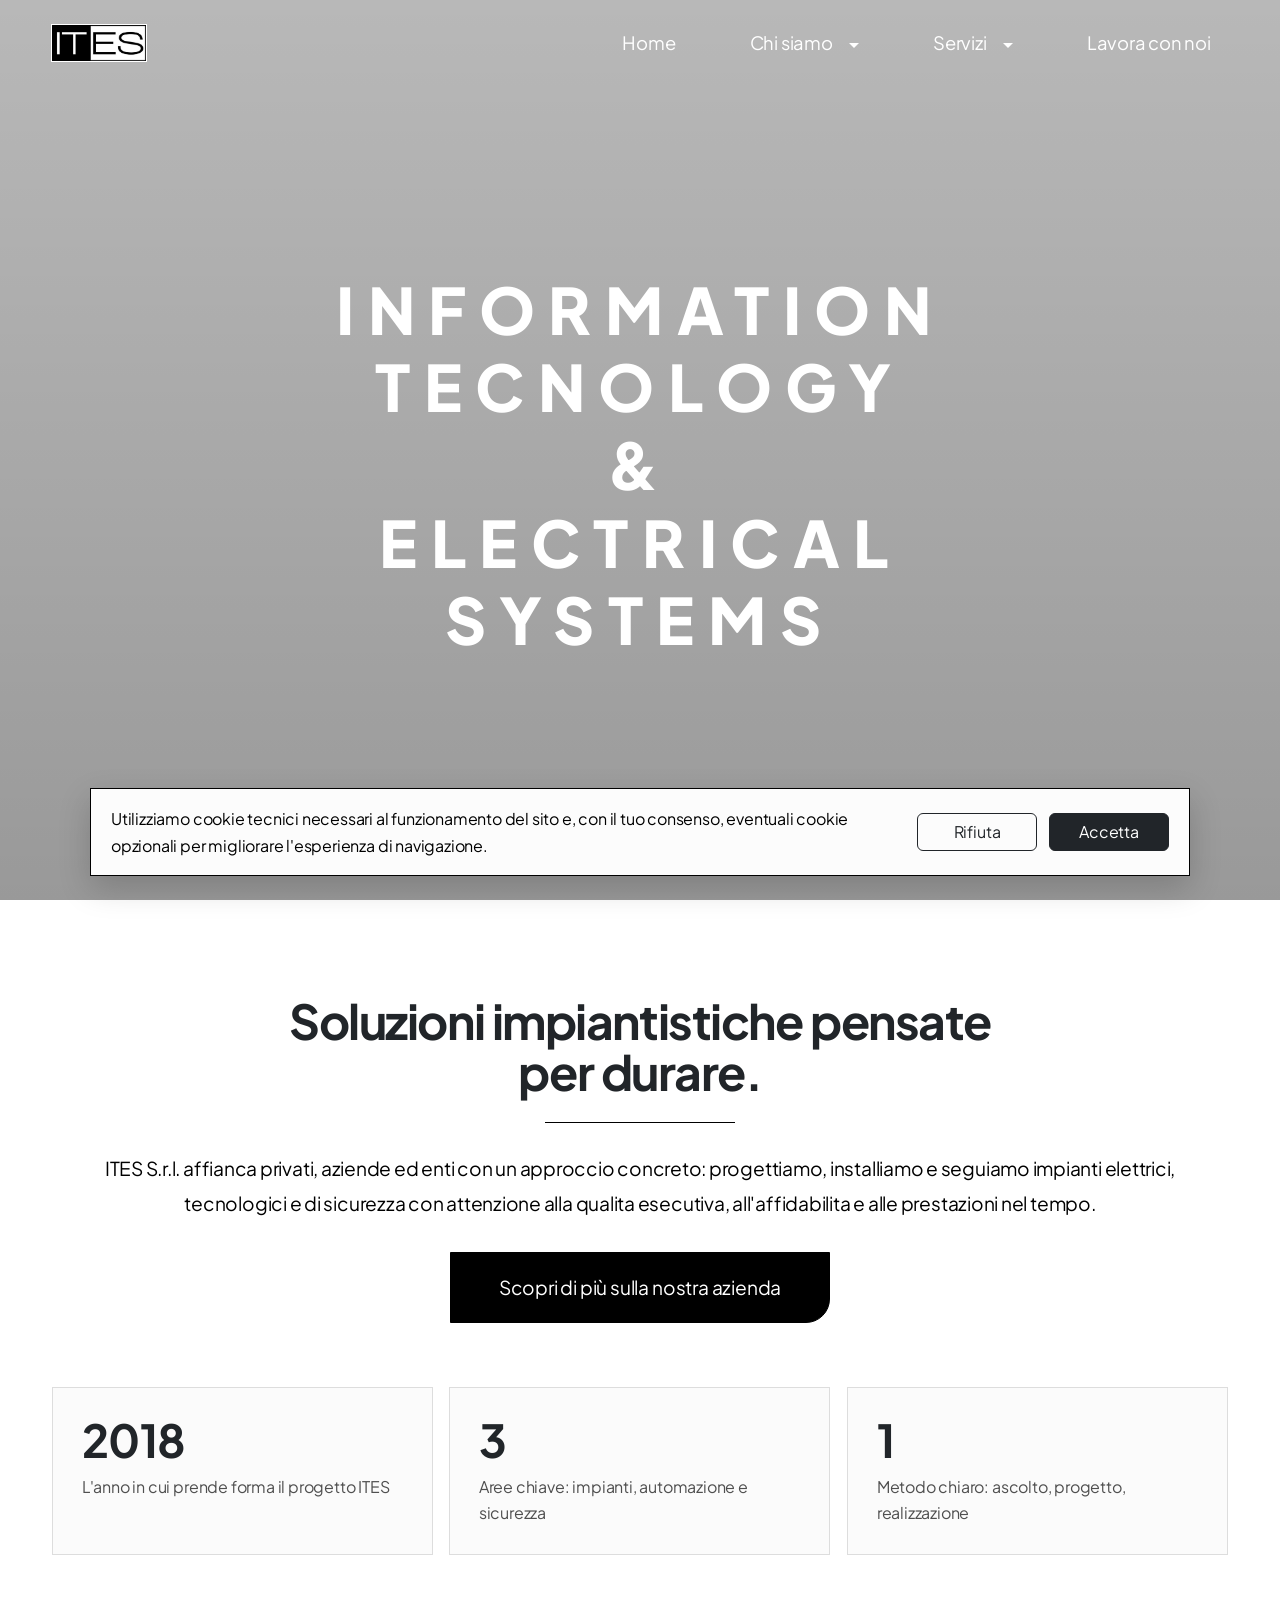
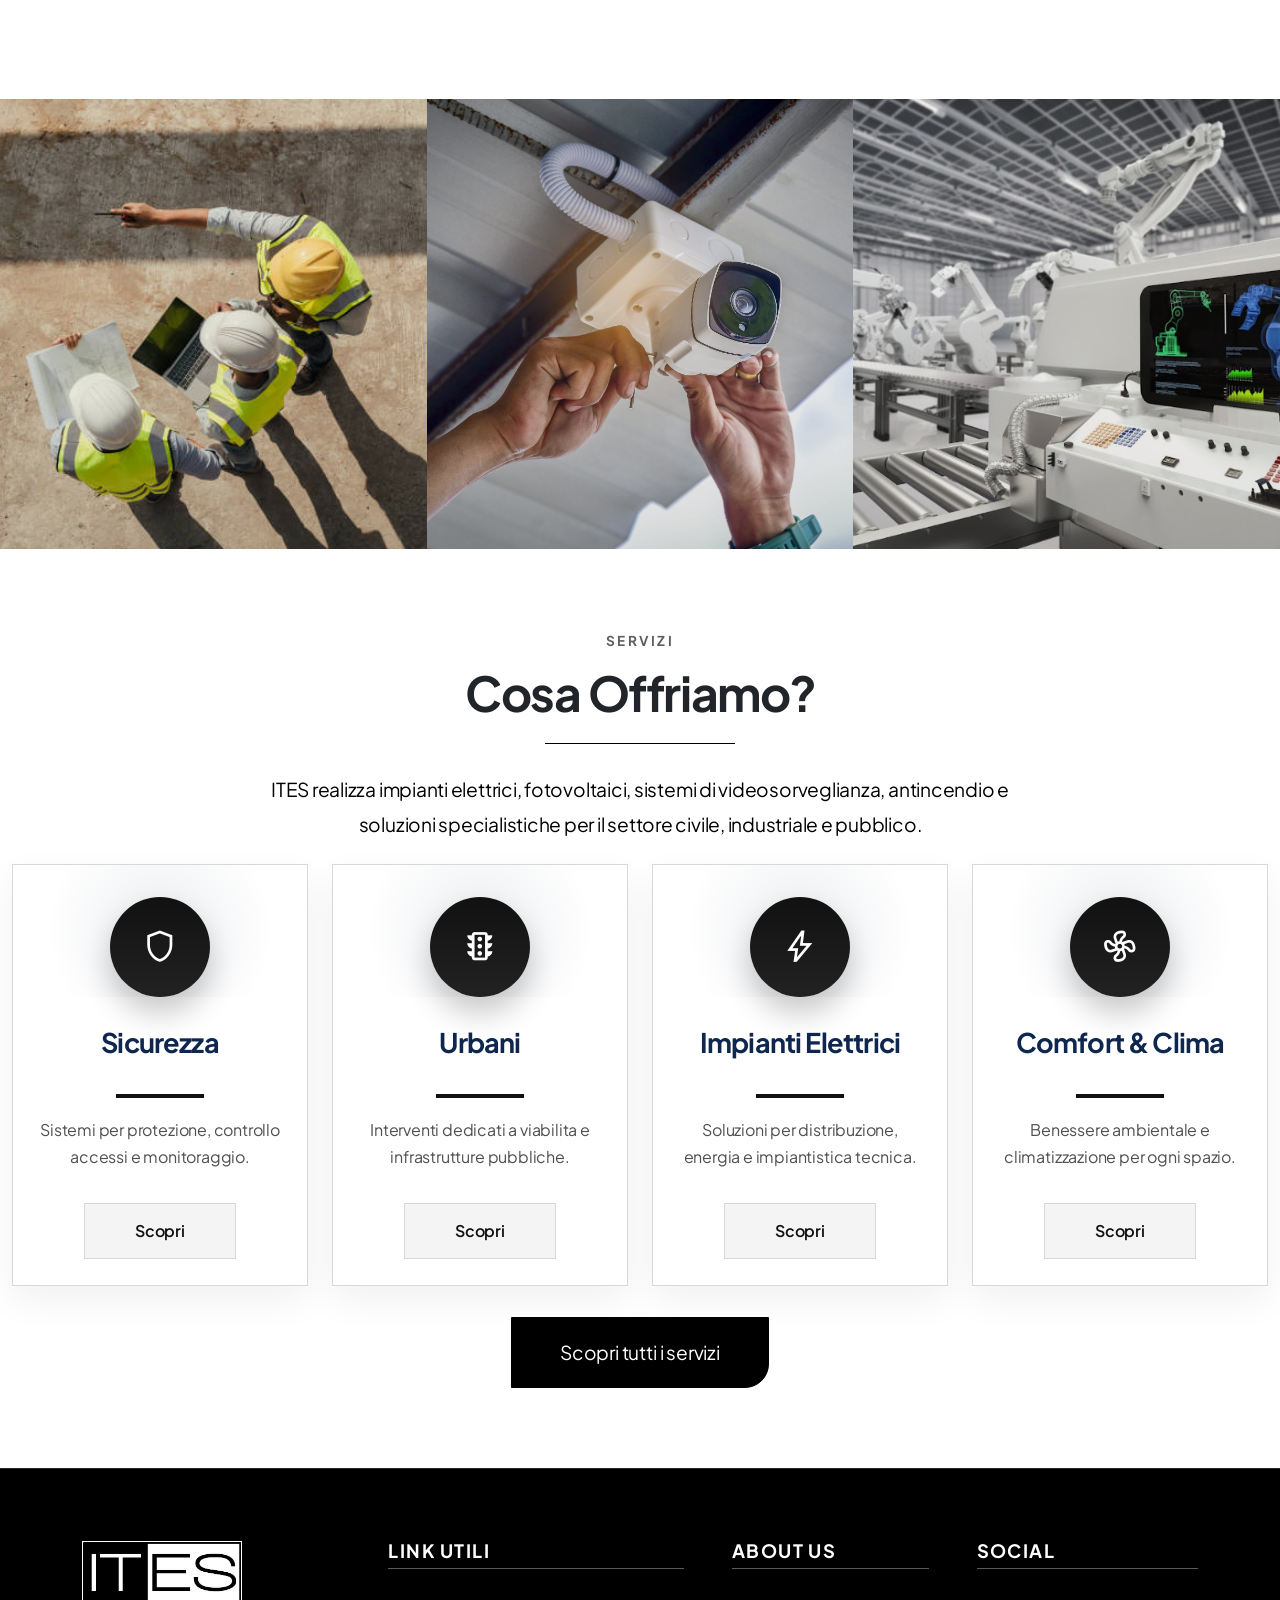
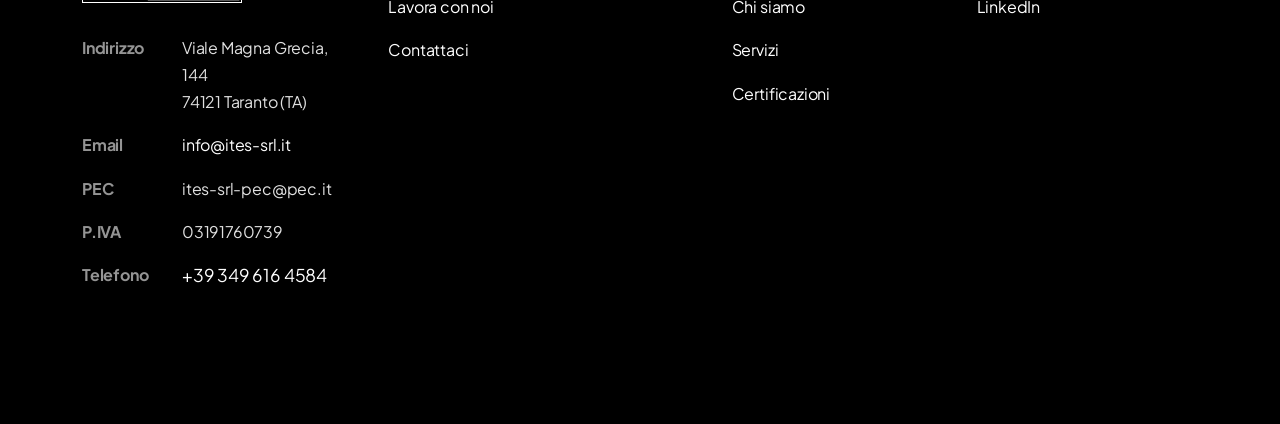
==== commit e7f24c3f: "inserimento di meta-description su ogni pagina" ====
--- a/index.html
+++ b/index.html
@@ -4,6 +4,7 @@
 <head>
   <meta charset="UTF-8" />
   <meta name="viewport" content="width=device-width, initial-scale=1.0" />
+  <meta name="description" content="Dal 2018, ITES S.r.l. realizza impianti elettrici, tecnologici e di sicurezza per privati e aziende. Qualità e affidabilità garantite. Contattaci." />
   <link rel="icon" href="/favicon.ico" sizes="any" />
   <link rel="icon" href="res/favicon.svg" type="image/svg+xml" class="logoSito" />
 
--- a/css/style.css
+++ b/css/style.css
@@ -8,6 +8,9 @@
   --font-body-weight: 400;
   --tracking-tight: -0.03em;
   --tracking-normal: -0.012em;
+  --reveal-duration: 0.65s;
+  --reveal-easing: cubic-bezier(0.22, 1, 0.36, 1);
+  --reveal-distance: 24px;
 }
 
 html {
@@ -90,6 +93,49 @@
   line-height: 1.7;
 }
 
+/* ON-SCROLL REVEALS */
+.reveal-ready [data-reveal] {
+  opacity: 0;
+  transform: var(--reveal-transform, translate3d(0, var(--reveal-distance), 0));
+  transition:
+    opacity var(--reveal-duration) var(--reveal-easing),
+    transform var(--reveal-duration) var(--reveal-easing);
+  transition-delay: var(--reveal-delay, 0ms);
+  will-change: transform, opacity;
+  animation: none !important;
+}
+
+.reveal-ready [data-reveal="up"] {
+  --reveal-transform: translate3d(0, var(--reveal-distance), 0);
+}
+
+.reveal-ready [data-reveal="left"] {
+  --reveal-transform: translate3d(-24px, 0, 0);
+}
+
+.reveal-ready [data-reveal="right"] {
+  --reveal-transform: translate3d(24px, 0, 0);
+}
+
+.reveal-ready [data-reveal="scale"] {
+  --reveal-transform: scale(0.985);
+}
+
+.reveal-ready [data-reveal].is-visible {
+  opacity: 1;
+  transform: none;
+}
+
+@media (prefers-reduced-motion: reduce) {
+  .reveal-ready [data-reveal] {
+    opacity: 1;
+    transform: none;
+    transition: none;
+    animation: none !important;
+    will-change: auto;
+  }
+}
+
 /*NAVBAR*/
 .navbar {
   position: fixed;
@@ -397,6 +443,15 @@
 
 .footer-link:hover {
   color: rgba(255, 255, 255, 0.7);
+}
+
+.site-footer [data-reveal],
+.site-footer [data-reveal].is-visible {
+  opacity: 1 !important;
+  transform: none !important;
+  transition: none !important;
+  animation: none !important;
+  will-change: auto !important;
 }
 
 /******************* INDEX *******************/
